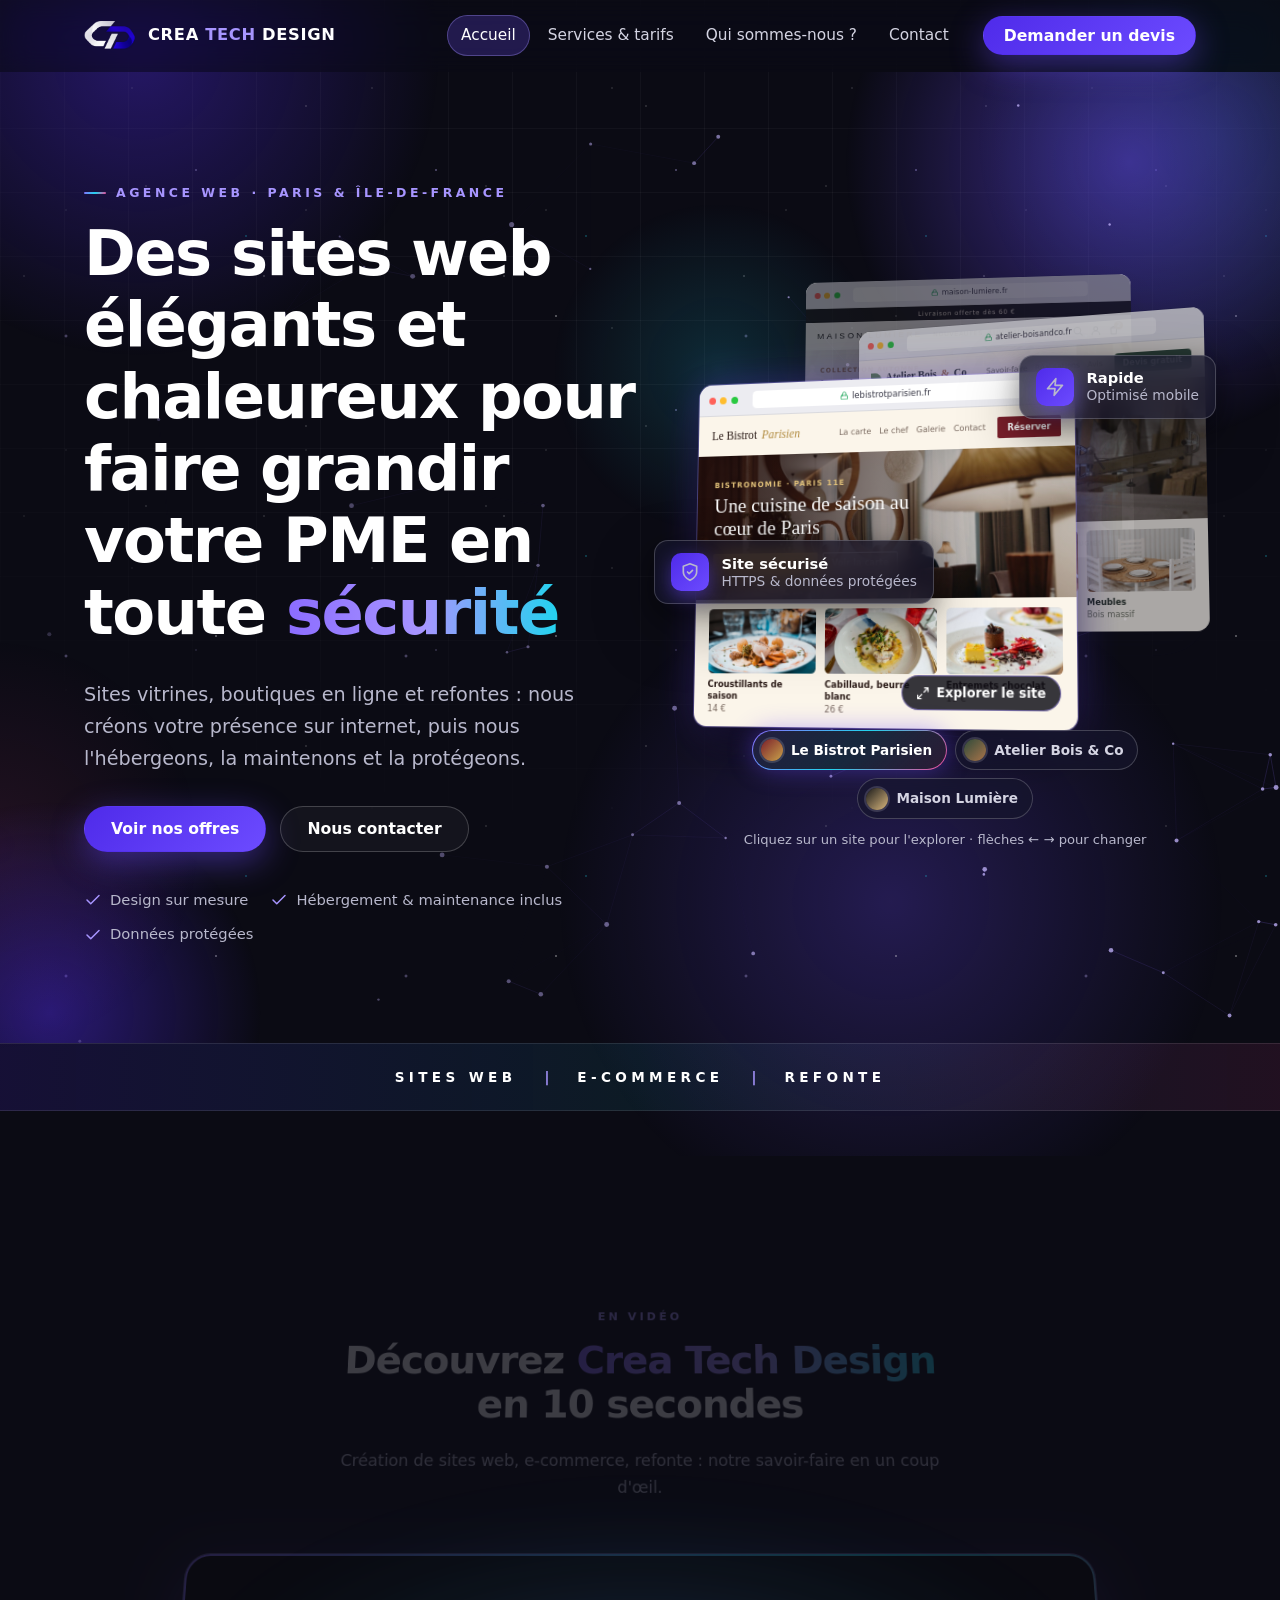
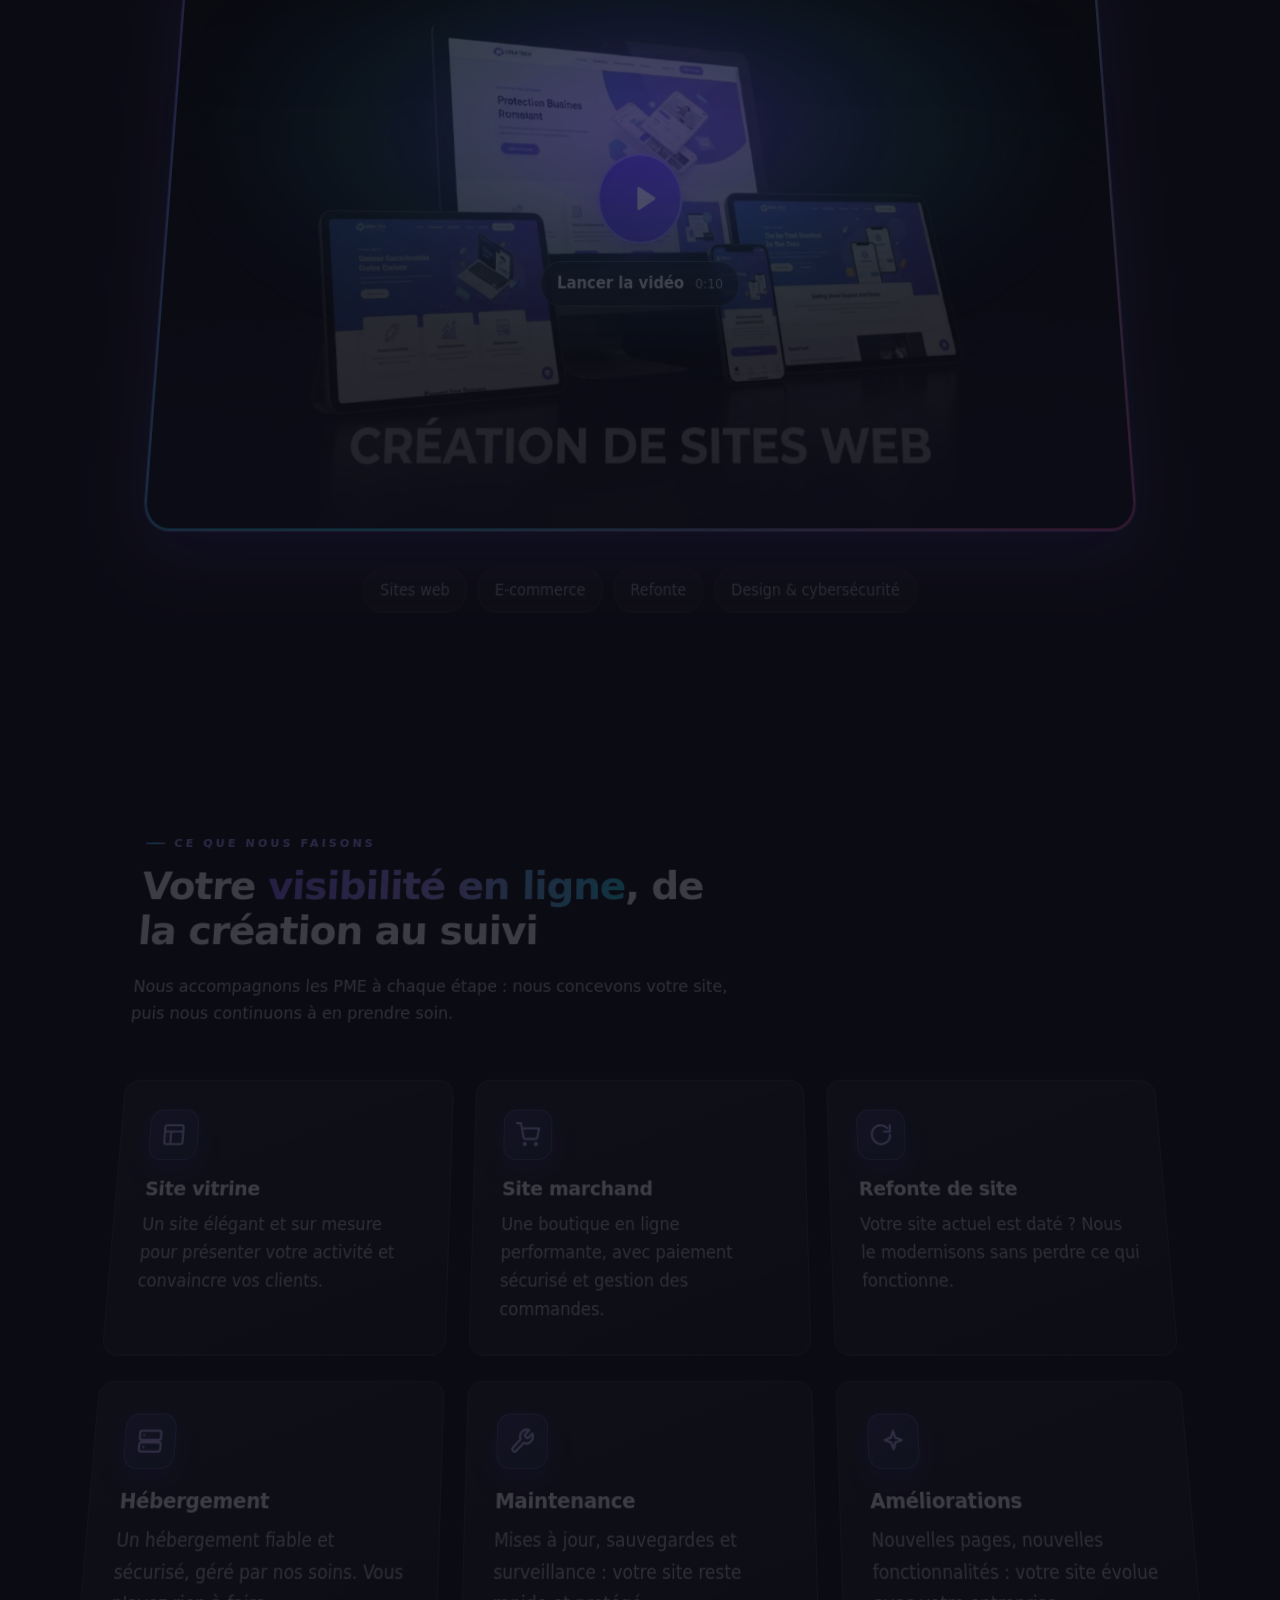
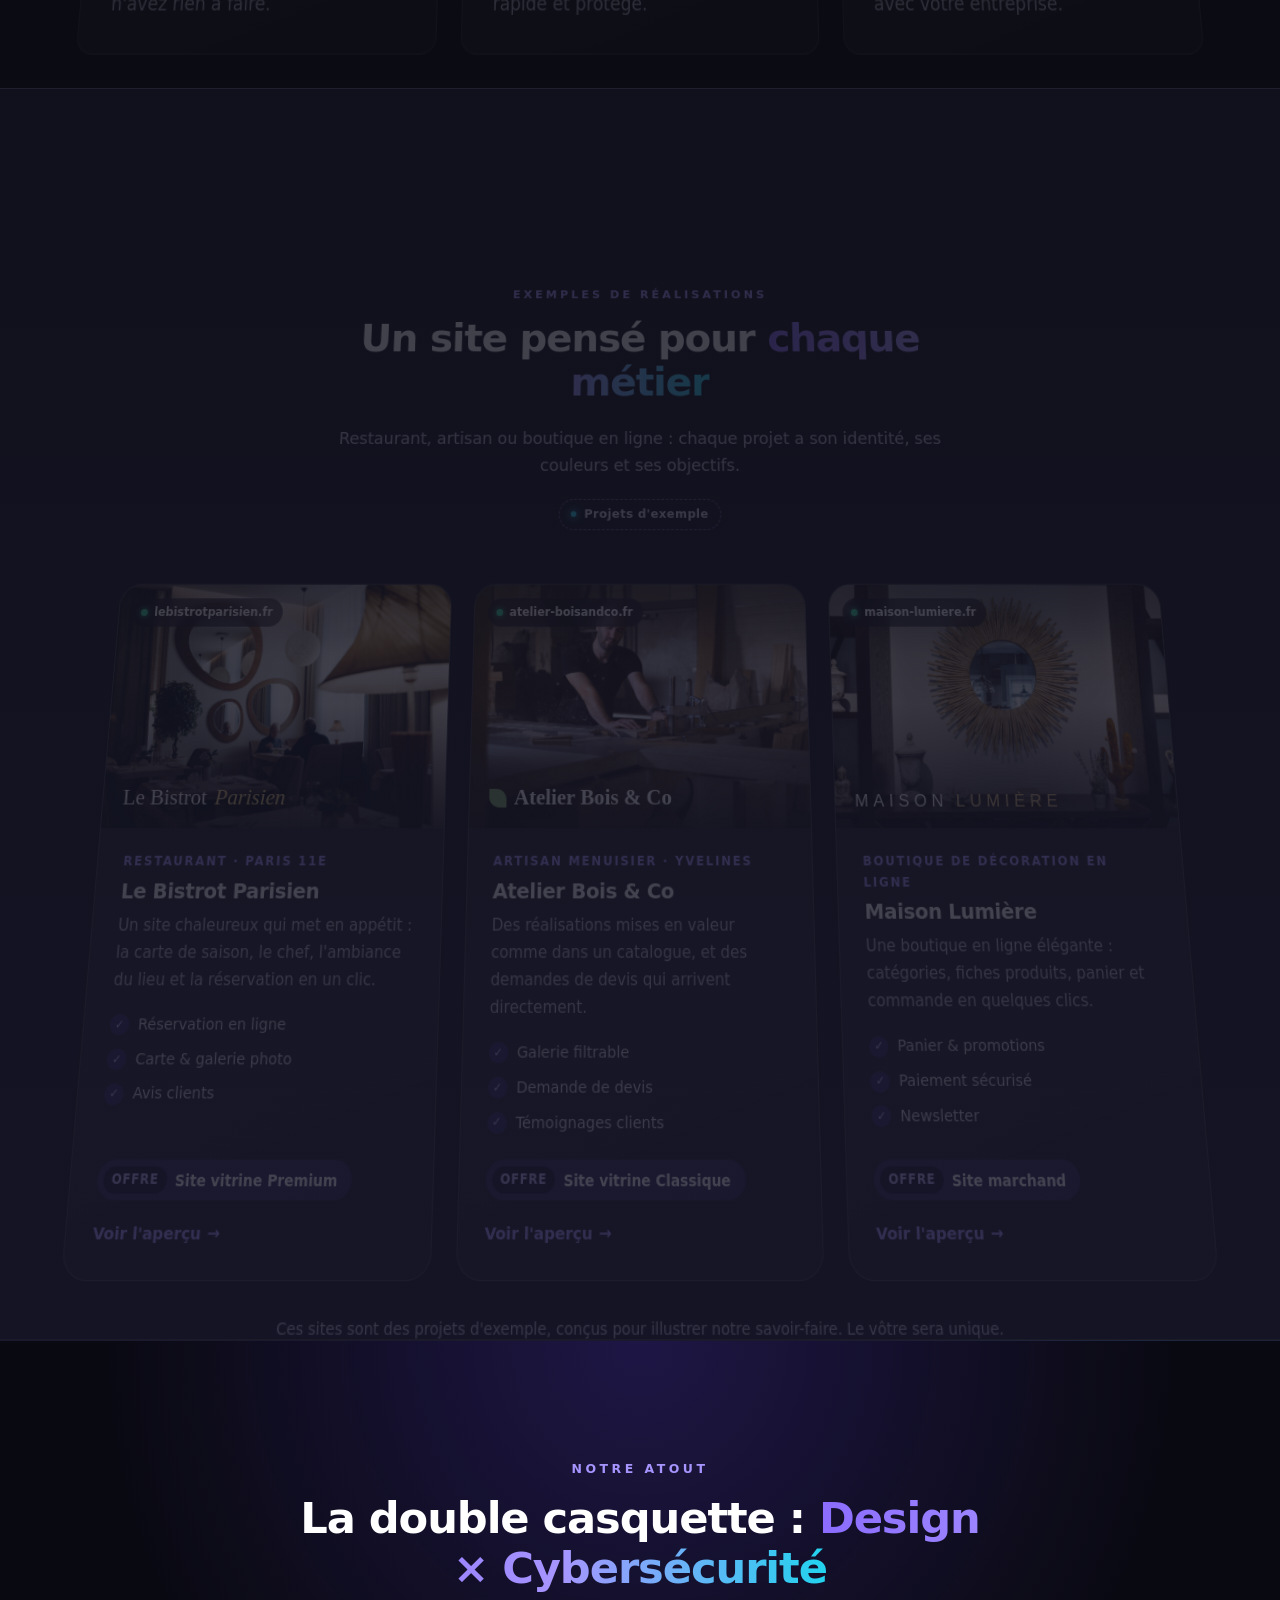
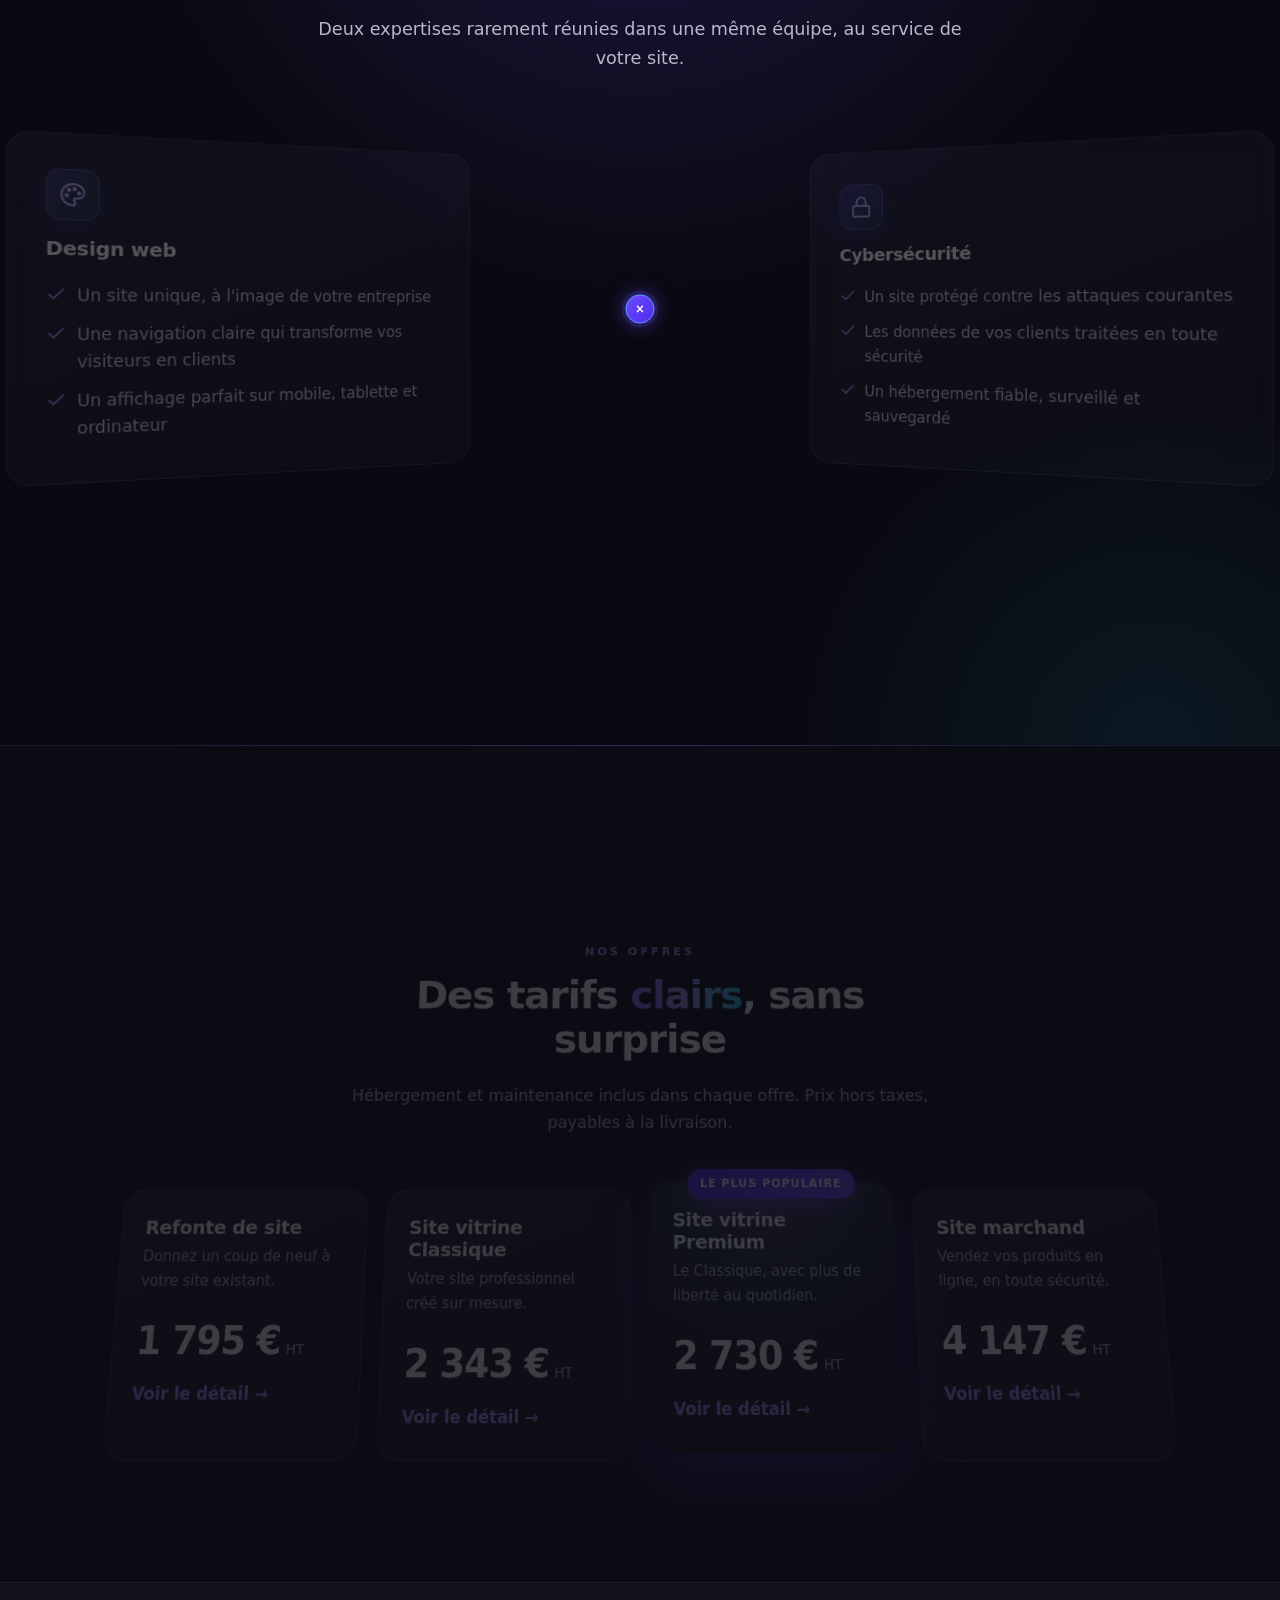
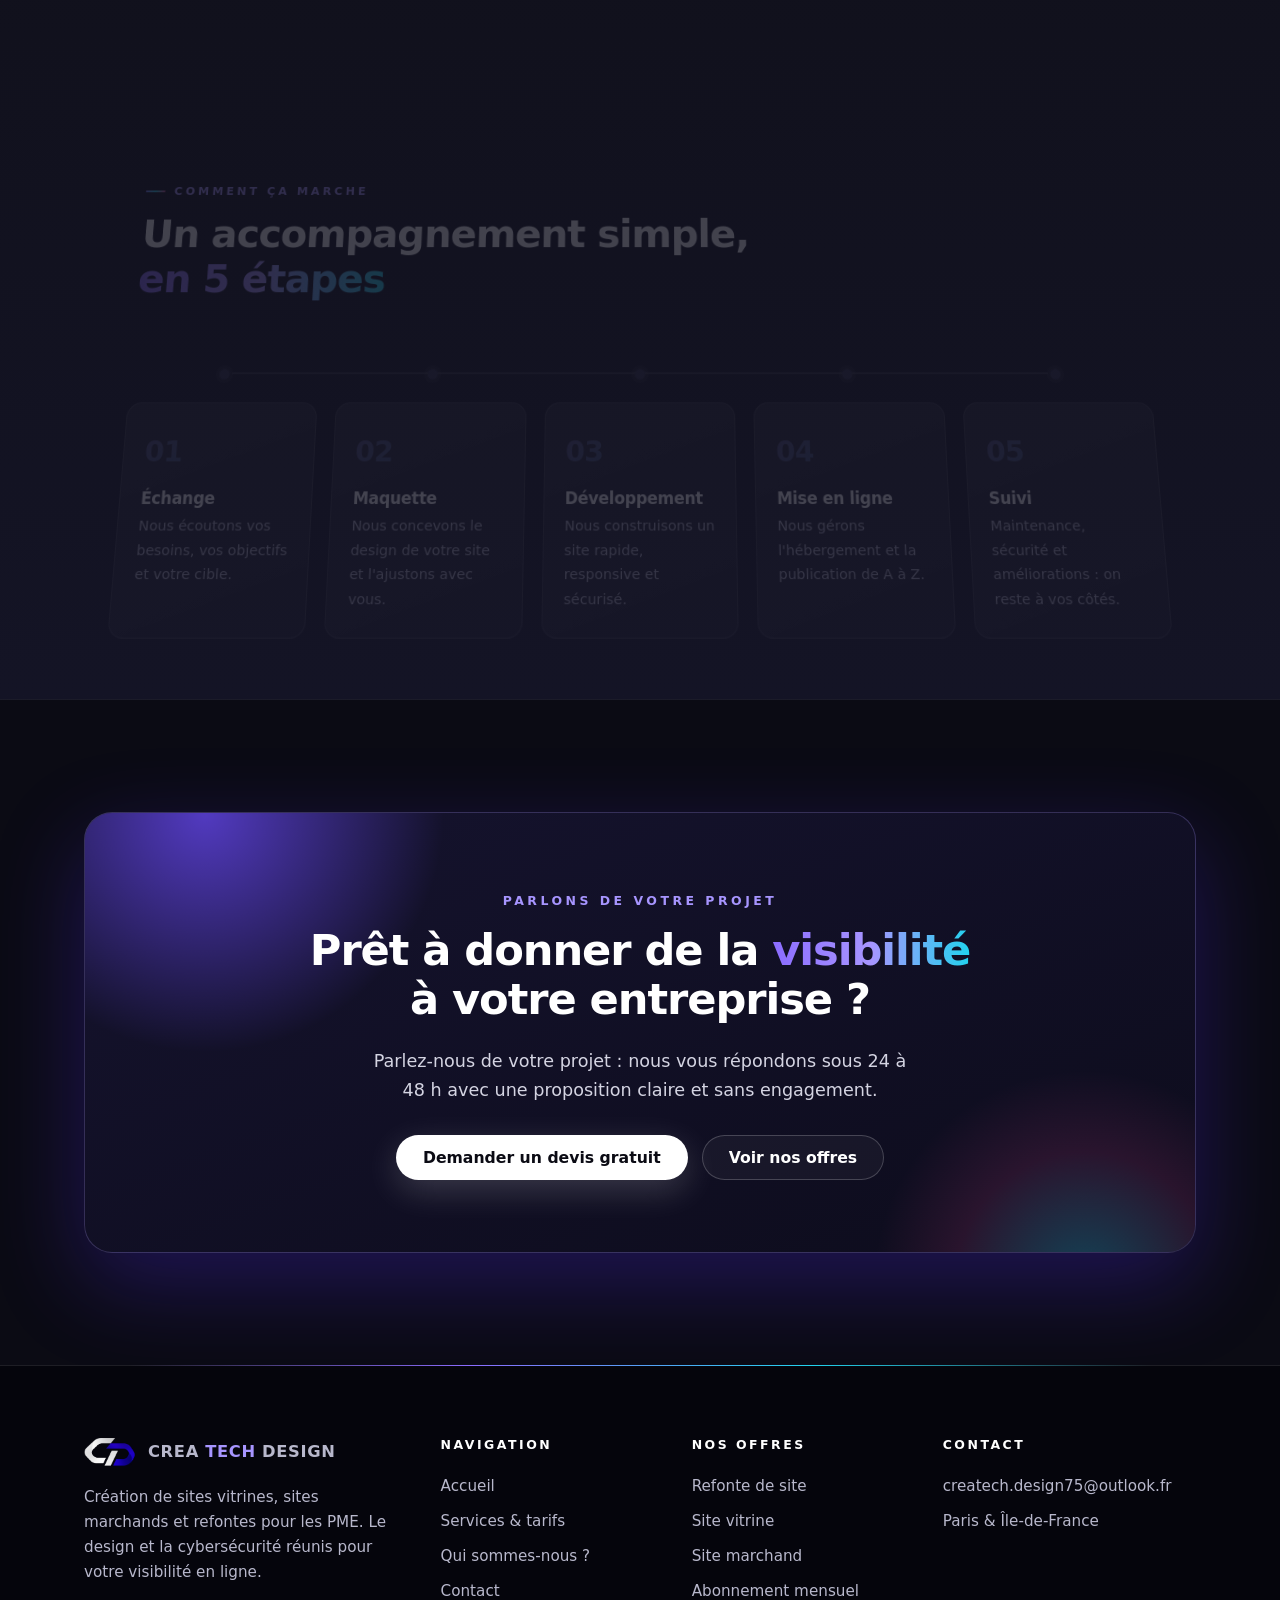
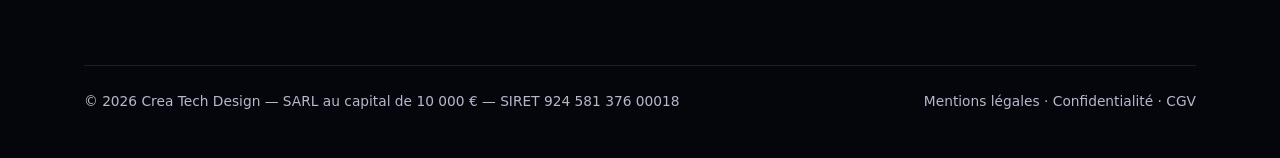
==== index.html @ 4b808fe0 "first commit" ====
<!DOCTYPE html>
<html lang="fr" class="no-js">
<head>
  <meta charset="utf-8">
  <meta name="viewport" content="width=device-width, initial-scale=1">
  <title>Crea Tech Design | Création de sites web pour PME à Paris &amp; Île-de-France</title>
  <meta name="description" content="Crea Tech Design crée des sites vitrines, sites marchands et refontes pour les PME. Design sur mesure, hébergement, maintenance et cybersécurité inclus.">
  <meta name="theme-color" content="#0B0B14">
  <link rel="canonical" href="https://www.createchdesign.fr/">
  <!-- Open Graph (aperçu lors d'un partage sur les réseaux) -->
  <meta property="og:type" content="website">
  <meta property="og:locale" content="fr_FR">
  <meta property="og:site_name" content="Crea Tech Design">
  <meta property="og:title" content="Crea Tech Design | Création de sites web pour PME à Paris &amp; Île-de-France">
  <meta property="og:description" content="Crea Tech Design crée des sites vitrines, sites marchands et refontes pour les PME. Design sur mesure, hébergement, maintenance et cybersécurité inclus.">
  <meta property="og:url" content="https://www.createchdesign.fr/">
  <meta property="og:image" content="https://www.createchdesign.fr/images/og-image.jpg">
  <link rel="icon" type="image/png" href="images/favicon.png">
  <link rel="apple-touch-icon" href="images/apple-touch-icon.png">
  <link rel="stylesheet" href="css/style.css">
  <script type="application/ld+json">
{
  "@context": "https://schema.org",
  "@type": "ProfessionalService",
  "name": "Crea Tech Design",
  "description": "Création de sites vitrines, sites marchands et refonte de sites pour les PME, avec hébergement, maintenance et sécurité.",
  "url": "https://www.createchdesign.fr",
  "logo": "https://www.createchdesign.fr/images/logo.png",
  "image": "https://www.createchdesign.fr/images/og-image.jpg",
  "email": "createch.design75@outlook.fr",
  "areaServed": [
    "Paris",
    "Île-de-France",
    "France"
  ],
  "priceRange": "1900 € - 4390 €"
}
  </script>
</head><body>
  <a class="skip-link" href="#main">Aller au contenu</a>

  <!-- Écran de chargement : logo qui s'assemble (< 1 s). Animé en CSS, il disparaît seul et ne bloque jamais le contenu. -->
  <div class="loader" aria-hidden="true">
    <div class="loader__logo">
      <img class="loader__piece--a" src="images/logo-mark-light.png" alt="" width="632" height="347">
      <img class="loader__piece--b" src="images/logo-mark-light.png" alt="" width="632" height="347">
    </div>
  </div>

  <!-- ===== HEADER ===== -->
  <header class="site-header">
    <div class="container">
      <a class="brand" href="index.html" aria-label="Crea Tech Design — accueil">
        <img src="images/logo-mark-light.png" alt="" width="52" height="29">
        <span class="brand__name">CREA <span>TECH</span> DESIGN</span>
      </a>
      <button class="nav-toggle" type="button" aria-expanded="false" aria-controls="nav" aria-label="Ouvrir le menu">
        <span></span><span></span><span></span>
      </button>
      <nav class="nav" id="nav" aria-label="Navigation principale">
        <ul class="nav__list">
          <li><a class="nav__link" href="index.html" aria-current="page">Accueil</a></li>
          <li><a class="nav__link" href="services.html">Services &amp; tarifs</a></li>
          <li><a class="nav__link" href="a-propos.html">Qui sommes-nous ?</a></li>
          <li><a class="nav__link" href="contact.html">Contact</a></li>
        </ul>
        <a class="btn btn--primary" href="contact.html">Demander un devis</a>
      </nav>
    </div>
  </header>

  <main id="main">

    <!-- ===== HERO : scène 3D en couches (étoiles, halos, particules, vitrine, badges) ===== -->
    <section class="hero" data-parallax data-progress="exit">
      <div class="hero__layer hero__stars" aria-hidden="true"></div>
      <div class="hero__layer hero__halos" aria-hidden="true">
        <span class="hero__halo hero__halo--1"></span>
        <span class="hero__halo hero__halo--2"></span>
        <span class="hero__halo hero__halo--3"></span>
      </div>
      <canvas class="hero__canvas" data-particles aria-hidden="true"></canvas>
      <div class="container hero__grid">
        <div class="hero__text">
          <div class="reveal">
            <span class="eyebrow">Agence web · Paris &amp; Île-de-France</span>
            <h1>Des sites web élégants et chaleureux pour faire grandir votre PME en toute <span class="text-gradient">sécurité</span></h1>
            <p class="hero__lead">Sites vitrines, boutiques en ligne et refontes : nous créons votre présence sur internet, puis nous l'hébergeons, la maintenons et la protégeons.</p>
            <div class="hero__actions">
              <a class="btn btn--primary" href="services.html">Voir nos offres</a>
              <a class="btn btn--ghost" href="contact.html">Nous contacter</a>
            </div>
            <ul class="hero__trust">
              <li><svg viewBox="0 0 24 24" fill="none" stroke="currentColor" stroke-width="2" stroke-linecap="round" stroke-linejoin="round" aria-hidden="true"><path d="M20 6 9 17l-5-5"/></svg> Design sur mesure</li>
              <li><svg viewBox="0 0 24 24" fill="none" stroke="currentColor" stroke-width="2" stroke-linecap="round" stroke-linejoin="round" aria-hidden="true"><path d="M20 6 9 17l-5-5"/></svg> Hébergement &amp; maintenance inclus</li>
              <li><svg viewBox="0 0 24 24" fill="none" stroke="currentColor" stroke-width="2" stroke-linecap="round" stroke-linejoin="round" aria-hidden="true"><path d="M20 6 9 17l-5-5"/></svg> Données protégées</li>
            </ul>
          </div>
        </div>

        <div class="hero__visual" aria-label="Exemples de sites réalisés" role="region">
          <div class="hero__visual-in reveal">
            <!-- VIDÉO OPTIONNELLE (voir README, rubrique « Vidéo dans le hero »)
                 1. Placez votre fichier dans videos/hero.mp4
                 2. Décommentez la balise <video> ci-dessous
                 3. Supprimez le bloc <div class="showcase"> qui suit, ainsi que les sélecteurs (showcase-tabs)
            <video class="hero__video" autoplay muted loop playsinline preload="metadata">
              <source src="videos/hero.mp4" type="video/mp4">
            </video>
            -->
            <div class="hero__stage">
              <!-- SITES D'EXEMPLE (vitrine) : l'ordre doit correspondre aux <template data-site> en bas de page -->
              <div class="showcase" data-showcase>
                <div class="showcase__scene">
                  <div class="showcase__item" data-site="bistrot" data-slot="0">
                    <button class="showcase__hit" type="button" aria-label="Ouvrir l'aperçu détaillé du site Le Bistrot Parisien"></button>
                    <span class="showcase__open" aria-hidden="true"><svg viewBox="0 0 24 24" fill="none" stroke="currentColor" stroke-width="2" stroke-linecap="round" stroke-linejoin="round"><path d="M15 3h6v6M9 21H3v-6M21 3l-7 7M3 21l7-7"/></svg>Explorer le site</span>
                    <div class="smk smk--bistrot" aria-hidden="true">
                      <div class="smk__bar"><i></i><i></i><i></i><span class="smk__url"><svg viewBox="0 0 24 24" fill="none" stroke="currentColor" stroke-width="2" stroke-linecap="round" stroke-linejoin="round" aria-hidden="true"><rect x="3" y="11" width="18" height="11" rx="2"/><path d="M7 11V7a5 5 0 0 1 10 0v4"/></svg>lebistrotparisien.fr</span></div>
                      <div class="smk__nav">
                        <span class="smk__logo">Le Bistrot <em>Parisien</em></span>
                        <span class="smk__links"><span>La carte</span><span>Le chef</span><span>Galerie</span><span>Contact</span></span>
                        <span class="smk__btn">Réserver</span>
                      </div>
                      <div class="smk__hero">
                        <img class="smk__photo" src="images/exemples/bistrot/salle.jpg" width="1600" height="1066" alt="Salle chaleureuse d'un bistrot parisien avec miroirs ronds et tables dressées">
                        <div class="smk__hero-text">
                          <small>Bistronomie · Paris 11e</small>
                          <strong>Une cuisine de saison au cœur de Paris</strong>
                          <span class="smk__actions"><span class="smk__btn">Réserver une table</span><span class="smk__btn smk__btn--ghost">Voir la carte</span></span>
                        </div>
                      </div>
                      <div class="smk__cards">
                        <div class="smk__card"><img class="smk__img" src="images/exemples/bistrot/entree.jpg" width="1200" height="800" loading="lazy" alt="Entrée dressée sur une assiette blanche"><b>Croustillants de saison</b><span>14 €</span></div>
                        <div class="smk__card"><img class="smk__img" src="images/exemples/bistrot/plat.jpg" width="1200" height="800" loading="lazy" alt="Filet de poisson, beurre blanc aux herbes"><b>Cabillaud, beurre blanc</b><span>26 €</span></div>
                        <div class="smk__card"><img class="smk__img" src="images/exemples/bistrot/dessert.jpg" width="1200" height="800" loading="lazy" alt="Dessert au chocolat et fruits rouges"><b>Entremets chocolat</b><span>11 €</span></div>
                      </div>
                    </div>
                  </div>
                  <div class="showcase__item" data-site="bois" data-slot="1">
                    <button class="showcase__hit" type="button" tabindex="-1" aria-label="Afficher le site Atelier Bois &amp; Co"></button>
                    <span class="showcase__open" aria-hidden="true"><svg viewBox="0 0 24 24" fill="none" stroke="currentColor" stroke-width="2" stroke-linecap="round" stroke-linejoin="round"><path d="M15 3h6v6M9 21H3v-6M21 3l-7 7M3 21l7-7"/></svg>Explorer le site</span>
                    <div class="smk smk--bois" aria-hidden="true">
                      <div class="smk__bar"><i></i><i></i><i></i><span class="smk__url"><svg viewBox="0 0 24 24" fill="none" stroke="currentColor" stroke-width="2" stroke-linecap="round" stroke-linejoin="round" aria-hidden="true"><rect x="3" y="11" width="18" height="11" rx="2"/><path d="M7 11V7a5 5 0 0 1 10 0v4"/></svg>atelier-boisandco.fr</span></div>
                      <div class="smk__nav">
                        <span class="smk__logo"><span class="smk__leaf"></span>Atelier Bois <em>&amp;</em> Co</span>
                        <span class="smk__links"><span>Savoir-faire</span><span>Réalisations</span><span>Avis</span></span>
                        <span class="smk__btn">Devis gratuit</span>
                      </div>
                      <div class="smk__hero">
                        <img class="smk__photo" src="images/exemples/atelier/atelier.jpg" width="1600" height="1067" loading="lazy" alt="Menuisier travaillant une planche de bois dans son atelier">
                        <div class="smk__hero-text">
                          <small>Menuisier ébéniste · Yvelines</small>
                          <strong>Menuiserie sur mesure depuis 1998</strong>
                          <span class="smk__actions"><span class="smk__btn">Demander un devis</span><span class="smk__btn smk__btn--ghost">Nos réalisations</span></span>
                        </div>
                      </div>
                      <div class="smk__cards">
                        <div class="smk__card"><img class="smk__img" src="images/exemples/atelier/cuisine-1.jpg" width="1200" height="800" loading="lazy" alt="Cuisine aux façades en bois clair"><b>Cuisines</b><span>Chêne &amp; noyer</span></div>
                        <div class="smk__card"><img class="smk__img" src="images/exemples/atelier/escalier-1.jpg" width="1200" height="801" loading="lazy" alt="Escalier en bois avec rampe blanche"><b>Escaliers</b><span>Sur mesure</span></div>
                        <div class="smk__card"><img class="smk__img" src="images/exemples/atelier/meuble-1.jpg" width="1200" height="801" loading="lazy" alt="Table ronde en bois massif"><b>Meubles</b><span>Bois massif</span></div>
                      </div>
                    </div>
                  </div>
                  <div class="showcase__item" data-site="lumiere" data-slot="2">
                    <button class="showcase__hit" type="button" tabindex="-1" aria-label="Afficher le site Maison Lumière"></button>
                    <span class="showcase__open" aria-hidden="true"><svg viewBox="0 0 24 24" fill="none" stroke="currentColor" stroke-width="2" stroke-linecap="round" stroke-linejoin="round"><path d="M15 3h6v6M9 21H3v-6M21 3l-7 7M3 21l7-7"/></svg>Explorer le site</span>
                    <div class="smk smk--lumiere" aria-hidden="true">
                      <div class="smk__bar"><i></i><i></i><i></i><span class="smk__url"><svg viewBox="0 0 24 24" fill="none" stroke="currentColor" stroke-width="2" stroke-linecap="round" stroke-linejoin="round" aria-hidden="true"><rect x="3" y="11" width="18" height="11" rx="2"/><path d="M7 11V7a5 5 0 0 1 10 0v4"/></svg>maison-lumiere.fr</span></div>
                      <div class="smk__promo">Livraison offerte dès 60 €</div>
                      <div class="smk__nav">
                        <span class="smk__logo">MAISON <em>LUMIÈRE</em></span>
                        <span class="smk__links"><span>Nouveautés</span><span>Luminaires</span><span>Déco</span></span>
                        <span class="smk__icons">
                          <svg viewBox="0 0 24 24" fill="none" stroke="currentColor" stroke-width="2" stroke-linecap="round" stroke-linejoin="round"><circle cx="11" cy="11" r="7"/><path d="m21 21-4.3-4.3"/></svg>
                          <svg viewBox="0 0 24 24" fill="none" stroke="currentColor" stroke-width="2" stroke-linecap="round" stroke-linejoin="round"><circle cx="12" cy="8" r="4"/><path d="M4 21a8 8 0 0 1 16 0"/></svg>
                          <span class="smk__cart"><svg viewBox="0 0 24 24" fill="none" stroke="currentColor" stroke-width="2" stroke-linecap="round" stroke-linejoin="round"><path d="M6 7h12l-1 13H7z"/><path d="M9 7a3 3 0 0 1 6 0"/></svg><b>2</b></span>
                        </span>
                      </div>
                      <div class="smk__hero">
                        <img class="smk__photo" src="images/exemples/boutique/hero.jpg" width="1600" height="1067" loading="lazy" alt="Miroir soleil doré et objets de décoration sur une console">
                        <div class="smk__hero-text">
                          <small>Collection Automne</small>
                          <strong>La douceur des soirs d'automne</strong>
                          <span class="smk__actions"><span class="smk__btn">Découvrir</span></span>
                        </div>
                      </div>
                      <div class="smk__cards smk__cards--4">
                        <div class="smk__card"><img class="smk__img" src="images/exemples/boutique/cat-luminaires.jpg" width="800" height="600" loading="lazy" alt="Suspension noire"><b>Luminaires</b></div>
                        <div class="smk__card"><img class="smk__img" src="images/exemples/boutique/cat-vases.jpg" width="800" height="533" loading="lazy" alt="Vases en céramique"><b>Vases</b></div>
                        <div class="smk__card"><img class="smk__img" src="images/exemples/boutique/cat-textile.jpg" width="800" height="533" loading="lazy" alt="Coussins sur un canapé blanc"><b>Textile</b></div>
                        <div class="smk__card"><img class="smk__img" src="images/exemples/boutique/cat-bougies.jpg" width="800" height="800" loading="lazy" alt="Bougie allumée près d'une tasse"><b>Bougies</b></div>
                      </div>
                    </div>
                  </div>
                </div>
              </div>
              <div class="hero__badges" aria-hidden="true">
                <div class="float-badge float-badge--1">
                  <span class="float-badge__icon"><svg viewBox="0 0 24 24" fill="none" stroke="currentColor" stroke-width="2" stroke-linecap="round" stroke-linejoin="round" aria-hidden="true"><path d="M12 22s8-4 8-10V5l-8-3-8 3v7c0 6 8 10 8 10z"/><path d="m9 12 2 2 4-4"/></svg></span>
                  <div><strong>Site sécurisé</strong><span>HTTPS &amp; données protégées</span></div>
                </div>
                <div class="float-badge float-badge--2">
                  <span class="float-badge__icon"><svg viewBox="0 0 24 24" fill="none" stroke="currentColor" stroke-width="2" stroke-linecap="round" stroke-linejoin="round" aria-hidden="true"><path d="M13 2 3 14h9l-1 8 10-12h-9z"/></svg></span>
                  <div><strong>Rapide</strong><span>Optimisé mobile</span></div>
                </div>
              </div>
            </div>
            <div class="showcase-tabs" role="group" aria-label="Choisir le site d'exemple affiché">
              <button class="showcase-tab" type="button" data-site="bistrot" aria-pressed="true"><span class="showcase-tab__swatch showcase-tab__swatch--bistrot" aria-hidden="true"></span>Le Bistrot Parisien</button>
              <button class="showcase-tab" type="button" data-site="bois" aria-pressed="false"><span class="showcase-tab__swatch showcase-tab__swatch--bois" aria-hidden="true"></span>Atelier Bois &amp; Co</button>
              <button class="showcase-tab" type="button" data-site="lumiere" aria-pressed="false"><span class="showcase-tab__swatch showcase-tab__swatch--lumiere" aria-hidden="true"></span>Maison Lumière</button>
            </div>
            <p class="showcase-hint">Cliquez sur un site pour l'explorer<span class="showcase-hint__desk"> · flèches ← → pour changer</span><span class="showcase-hint__touch"> · glissez pour changer</span></p>
          </div>
        </div>
      </div>
    </section>

    <!-- ===== BANDEAU ===== -->
    <div class="ribbon">
      <p>Sites web <span aria-hidden="true">|</span> E-commerce <span aria-hidden="true">|</span> Refonte</p>
    </div>

    <!-- ===== VIDÉO DE PRÉSENTATION =====
         Pour changer de vidéo : remplacez videos/presentation.mp4 (et images/video-poster.jpg pour l'aperçu). -->
    <section class="section video-section" id="video" data-scroll3d>
      <div class="container">
        <div class="section-head section-head--center reveal">
          <span class="eyebrow">En vidéo</span>
          <h2>Découvrez <span class="text-gradient">Crea Tech Design</span> en 10 secondes</h2>
          <p>Création de sites web, e-commerce, refonte : notre savoir-faire en un coup d'œil.</p>
        </div>

        <div class="video-frame reveal" data-video>
          <div class="video-frame__inner">
            <video class="video-frame__media" preload="metadata" playsinline poster="images/video-poster.jpg" width="1280" height="720" aria-label="Vidéo de présentation de Crea Tech Design">
              <source src="videos/presentation.mp4" type="video/mp4">
              Votre navigateur ne peut pas lire cette vidéo. <a href="videos/presentation.mp4">Téléchargez-la ici</a>.
            </video>
            <button class="video-frame__play" type="button" aria-label="Lire la vidéo de présentation">
              <span class="video-frame__play-icon" aria-hidden="true">
                <svg viewBox="0 0 24 24" fill="currentColor"><path d="M8 5.14v13.72a1 1 0 0 0 1.52.85l11.1-6.86a1 1 0 0 0 0-1.7L9.52 4.29A1 1 0 0 0 8 5.14z"/></svg>
              </span>
              <span class="video-frame__play-label">Lancer la vidéo <small>0:10</small></span>
            </button>
          </div>
        </div>

        <ul class="video-tags reveal" aria-label="Thèmes de la vidéo">
          <li>Sites web</li>
          <li>E-commerce</li>
          <li>Refonte</li>
          <li>Design &amp; cybersécurité</li>
        </ul>
      </div>
    </section>

    <!-- ===== CE QUE NOUS FAISONS ===== -->
    <section class="section" data-scroll3d>
      <div class="container">
        <div class="section-head reveal">
          <span class="eyebrow">Ce que nous faisons</span>
          <h2>Votre <span class="text-gradient">visibilité en ligne</span>, de la création au suivi</h2>
          <p>Nous accompagnons les PME à chaque étape : nous concevons votre site, puis nous continuons à en prendre soin.</p>
        </div>
        <div class="grid grid-3 grid--depth">
          <article class="card reveal" data-tilt>
            <div class="icon-box"><svg viewBox="0 0 24 24" fill="none" stroke="currentColor" stroke-width="2" stroke-linecap="round" stroke-linejoin="round" aria-hidden="true"><rect x="3" y="3" width="18" height="18" rx="2"/><path d="M3 9h18M9 21V9"/></svg></div>
            <h3>Site vitrine</h3>
            <p>Un site élégant et sur mesure pour présenter votre activité et convaincre vos clients.</p>
          </article>
          <article class="card reveal" data-tilt>
            <div class="icon-box"><svg viewBox="0 0 24 24" fill="none" stroke="currentColor" stroke-width="2" stroke-linecap="round" stroke-linejoin="round" aria-hidden="true"><circle cx="9" cy="21" r="1"/><circle cx="20" cy="21" r="1"/><path d="M1 1h4l2.68 13.39a2 2 0 0 0 2 1.61h9.72a2 2 0 0 0 2-1.61L23 6H6"/></svg></div>
            <h3>Site marchand</h3>
            <p>Une boutique en ligne performante, avec paiement sécurisé et gestion des commandes.</p>
          </article>
          <article class="card reveal" data-tilt>
            <div class="icon-box"><svg viewBox="0 0 24 24" fill="none" stroke="currentColor" stroke-width="2" stroke-linecap="round" stroke-linejoin="round" aria-hidden="true"><path d="M21 12a9 9 0 1 1-2.64-6.36"/><path d="M21 3v6h-6"/></svg></div>
            <h3>Refonte de site</h3>
            <p>Votre site actuel est daté ? Nous le modernisons sans perdre ce qui fonctionne.</p>
          </article>
          <article class="card reveal" data-tilt>
            <div class="icon-box"><svg viewBox="0 0 24 24" fill="none" stroke="currentColor" stroke-width="2" stroke-linecap="round" stroke-linejoin="round" aria-hidden="true"><rect x="2" y="3" width="20" height="8" rx="2"/><rect x="2" y="13" width="20" height="8" rx="2"/><path d="M6 7h.01M6 17h.01"/></svg></div>
            <h3>Hébergement</h3>
            <p>Un hébergement fiable et sécurisé, géré par nos soins. Vous n'avez rien à faire.</p>
          </article>
          <article class="card reveal" data-tilt>
            <div class="icon-box"><svg viewBox="0 0 24 24" fill="none" stroke="currentColor" stroke-width="2" stroke-linecap="round" stroke-linejoin="round" aria-hidden="true"><path d="M14.7 6.3a1 1 0 0 0 0 1.4l1.6 1.6a1 1 0 0 0 1.4 0l3.77-3.77a6 6 0 0 1-7.94 7.94l-6.91 6.91a2.12 2.12 0 0 1-3-3l6.91-6.91a6 6 0 0 1 7.94-7.94l-3.76 3.76z"/></svg></div>
            <h3>Maintenance</h3>
            <p>Mises à jour, sauvegardes et surveillance : votre site reste rapide et protégé.</p>
          </article>
          <article class="card reveal" data-tilt>
            <div class="icon-box"><svg viewBox="0 0 24 24" fill="none" stroke="currentColor" stroke-width="2" stroke-linecap="round" stroke-linejoin="round" aria-hidden="true"><path d="M12 3l1.9 5.8L20 11l-6.1 2.2L12 19l-1.9-5.8L4 11l6.1-2.2z"/></svg></div>
            <h3>Améliorations</h3>
            <p>Nouvelles pages, nouvelles fonctionnalités : votre site évolue avec votre entreprise.</p>
          </article>
        </div>
      </div>
    </section>

    <!-- ===== EXEMPLES DE RÉALISATIONS ===== -->
    <section class="section section--alt" id="realisations" data-scroll3d>
      <div class="container">
        <div class="section-head section-head--center reveal">
          <span class="eyebrow">Exemples de réalisations</span>
          <h2>Un site pensé pour <span class="text-gradient">chaque métier</span></h2>
          <p>Restaurant, artisan ou boutique en ligne : chaque projet a son identité, ses couleurs et ses objectifs.</p>
          <span class="sample-note">Projets d'exemple</span>
        </div>
        <div class="grid grid-3 work-grid">
          <article class="work-card reveal" data-tilt>
            <div class="work-card__preview">
              <img class="work-card__img" src="images/exemples/bistrot/salle.jpg" width="1600" height="1066" loading="lazy" alt="Salle du restaurant Le Bistrot Parisien : miroirs ronds, banquettes et tables dressées">
              <span class="work-card__brand work-card__brand--bistrot" aria-hidden="true">Le Bistrot <em>Parisien</em></span>
              <span class="work-card__url" aria-hidden="true">lebistrotparisien.fr</span>
            </div>
            <div class="work-card__body">
              <span class="work-card__sector">Restaurant · Paris 11e</span>
              <h3>Le Bistrot Parisien</h3>
              <p>Un site chaleureux qui met en appétit : la carte de saison, le chef, l'ambiance du lieu et la réservation en un clic.</p>
              <ul class="work-card__features" aria-label="Points forts">
                <li>Réservation en ligne</li>
                <li>Carte &amp; galerie photo</li>
                <li>Avis clients</li>
              </ul>
              <p class="work-card__offer"><span>Offre</span> Site vitrine Premium</p>
              <button class="work-card__open" type="button" data-site="bistrot">Voir l'aperçu<span class="visually-hidden"> du site Le Bistrot Parisien</span></button>
            </div>
          </article>
          <article class="work-card reveal" data-tilt>
            <div class="work-card__preview">
              <img class="work-card__img" src="images/exemples/atelier/atelier.jpg" width="1600" height="1067" loading="lazy" alt="Menuisier de l'Atelier Bois &amp; Co travaillant une planche de bois à l'établi">
              <span class="work-card__brand work-card__brand--bois" aria-hidden="true"><span class="work-card__leaf"></span>Atelier Bois &amp; Co</span>
              <span class="work-card__url" aria-hidden="true">atelier-boisandco.fr</span>
            </div>
            <div class="work-card__body">
              <span class="work-card__sector">Artisan menuisier · Yvelines</span>
              <h3>Atelier Bois &amp; Co</h3>
              <p>Des réalisations mises en valeur comme dans un catalogue, et des demandes de devis qui arrivent directement.</p>
              <ul class="work-card__features" aria-label="Points forts">
                <li>Galerie filtrable</li>
                <li>Demande de devis</li>
                <li>Témoignages clients</li>
              </ul>
              <p class="work-card__offer"><span>Offre</span> Site vitrine Classique</p>
              <button class="work-card__open" type="button" data-site="bois">Voir l'aperçu<span class="visually-hidden"> du site Atelier Bois &amp; Co</span></button>
            </div>
          </article>
          <article class="work-card reveal" data-tilt>
            <div class="work-card__preview">
              <img class="work-card__img" src="images/exemples/boutique/hero.jpg" width="1600" height="1067" loading="lazy" alt="Miroir soleil doré et objets de décoration de la boutique Maison Lumière">
              <span class="work-card__brand work-card__brand--lumiere" aria-hidden="true">MAISON <em>LUMIÈRE</em></span>
              <span class="work-card__url" aria-hidden="true">maison-lumiere.fr</span>
            </div>
            <div class="work-card__body">
              <span class="work-card__sector">Boutique de décoration en ligne</span>
              <h3>Maison Lumière</h3>
              <p>Une boutique en ligne élégante : catégories, fiches produits, panier et commande en quelques clics.</p>
              <ul class="work-card__features" aria-label="Points forts">
                <li>Panier &amp; promotions</li>
                <li>Paiement sécurisé</li>
                <li>Newsletter</li>
              </ul>
              <p class="work-card__offer"><span>Offre</span> Site marchand</p>
              <button class="work-card__open" type="button" data-site="lumiere">Voir l'aperçu<span class="visually-hidden"> du site Maison Lumière</span></button>
            </div>
          </article>
        </div>
        <p class="work-note reveal">Ces sites sont des projets d'exemple, conçus pour illustrer notre savoir-faire. Le vôtre sera unique.</p>
      </div>
    </section>

    <!-- ===== DOUBLE CASQUETTE : les deux cartes fusionnent au scroll ===== -->
    <section class="section section--dark">
      <div class="container">
        <div class="section-head section-head--center reveal">
          <span class="eyebrow">Notre atout</span>
          <h2>La double casquette : <span class="text-gradient">Design × Cybersécurité</span></h2>
          <p>Deux expertises rarement réunies dans une même équipe, au service de votre site.</p>
        </div>
        <div class="duo-wrap" data-progress="enter">
          <div class="duo">
            <div class="duo__card">
              <div class="icon-box"><svg viewBox="0 0 24 24" fill="none" stroke="currentColor" stroke-width="2" stroke-linecap="round" stroke-linejoin="round" aria-hidden="true"><circle cx="13.5" cy="6.5" r="1"/><circle cx="17.5" cy="10.5" r="1"/><circle cx="8.5" cy="7.5" r="1"/><circle cx="6.5" cy="12.5" r="1"/><path d="M12 2a10 10 0 0 0 0 20c1.1 0 2-.9 2-2 0-.5-.2-1-.5-1.3-.3-.4-.5-.8-.5-1.3 0-1.1.9-2 2-2h2.3A5.6 5.6 0 0 0 22 9.8C22 5.5 17.5 2 12 2z"/></svg></div>
              <h3>Design web</h3>
              <ul>
                <li><svg viewBox="0 0 24 24" fill="none" stroke="currentColor" stroke-width="2" stroke-linecap="round" stroke-linejoin="round" aria-hidden="true"><path d="M20 6 9 17l-5-5"/></svg><span>Un site unique, à l'image de votre entreprise</span></li>
                <li><svg viewBox="0 0 24 24" fill="none" stroke="currentColor" stroke-width="2" stroke-linecap="round" stroke-linejoin="round" aria-hidden="true"><path d="M20 6 9 17l-5-5"/></svg><span>Une navigation claire qui transforme vos visiteurs en clients</span></li>
                <li><svg viewBox="0 0 24 24" fill="none" stroke="currentColor" stroke-width="2" stroke-linecap="round" stroke-linejoin="round" aria-hidden="true"><path d="M20 6 9 17l-5-5"/></svg><span>Un affichage parfait sur mobile, tablette et ordinateur</span></li>
              </ul>
            </div>
            <div class="duo__x" aria-hidden="true">×</div>
            <div class="duo__card">
              <div class="icon-box"><svg viewBox="0 0 24 24" fill="none" stroke="currentColor" stroke-width="2" stroke-linecap="round" stroke-linejoin="round" aria-hidden="true"><rect x="3" y="11" width="18" height="11" rx="2"/><path d="M7 11V7a5 5 0 0 1 10 0v4"/></svg></div>
              <h3>Cybersécurité</h3>
              <ul>
                <li><svg viewBox="0 0 24 24" fill="none" stroke="currentColor" stroke-width="2" stroke-linecap="round" stroke-linejoin="round" aria-hidden="true"><path d="M20 6 9 17l-5-5"/></svg><span>Un site protégé contre les attaques courantes</span></li>
                <li><svg viewBox="0 0 24 24" fill="none" stroke="currentColor" stroke-width="2" stroke-linecap="round" stroke-linejoin="round" aria-hidden="true"><path d="M20 6 9 17l-5-5"/></svg><span>Les données de vos clients traitées en toute sécurité</span></li>
                <li><svg viewBox="0 0 24 24" fill="none" stroke="currentColor" stroke-width="2" stroke-linecap="round" stroke-linejoin="round" aria-hidden="true"><path d="M20 6 9 17l-5-5"/></svg><span>Un hébergement fiable, surveillé et sauvegardé</span></li>
              </ul>
            </div>
          </div>
          <div class="duo-result" data-at="0.97">
            <svg viewBox="0 0 24 24" fill="none" stroke="currentColor" stroke-width="2" stroke-linecap="round" stroke-linejoin="round" aria-hidden="true"><path d="M12 22s8-4 8-10V5l-8-3-8 3v7c0 6 8 10 8 10z"/><path d="m9 12 2 2 4-4"/></svg>
            <p><strong>Résultat :</strong> tous nos sites sont garantis et protègent les données de vos clients. Vous vous concentrez sur votre métier, nous nous occupons du reste.</p>
          </div>
        </div>
      </div>
    </section>

    <!-- ===== APERÇU DES OFFRES ===== -->
    <section class="section" data-scroll3d>
      <div class="container">
        <div class="section-head section-head--center reveal">
          <span class="eyebrow">Nos offres</span>
          <h2>Des tarifs <span class="text-gradient">clairs</span>, sans surprise</h2>
          <p>Hébergement et maintenance inclus dans chaque offre. Prix hors taxes, payables à la livraison.</p>
        </div>
        <div class="pricing pricing-mini pricing--fan">
          <article class="price-card reveal" data-tilt>
            <h3>Refonte de site</h3>
            <p class="price-card__desc">Donnez un coup de neuf à votre site existant.</p>
            <div class="price">
              <!-- PRIX --><span class="price__amount" data-count>1 900 €</span><!-- /PRIX --> <span class="price__note">HT</span>
            </div>
            <a class="link-arrow" href="services.html#refonte">Voir le détail<span class="visually-hidden"> de l'offre Refonte de site</span></a>
          </article>
          <article class="price-card reveal" data-tilt>
            <h3>Site vitrine Classique</h3>
            <p class="price-card__desc">Votre site professionnel créé sur mesure.</p>
            <div class="price">
              <!-- PRIX --><span class="price__amount" data-count>2 480 €</span><!-- /PRIX --> <span class="price__note">HT</span>
            </div>
            <a class="link-arrow" href="services.html#vitrine">Voir le détail<span class="visually-hidden"> de l'offre Site vitrine Classique</span></a>
          </article>
          <article class="price-card price-card--featured is-active reveal" data-tilt>
            <span class="price-card__badge">Le plus populaire</span>
            <h3>Site vitrine Premium</h3>
            <p class="price-card__desc">Le Classique, avec plus de liberté au quotidien.</p>
            <div class="price">
              <!-- PRIX --><span class="price__amount" data-count>2 890 €</span><!-- /PRIX --> <span class="price__note">HT</span>
            </div>
            <a class="link-arrow" href="services.html#premium">Voir le détail<span class="visually-hidden"> de l'offre Site vitrine Premium</span></a>
          </article>
          <article class="price-card reveal" data-tilt>
            <h3>Site marchand</h3>
            <p class="price-card__desc">Vendez vos produits en ligne, en toute sécurité.</p>
            <div class="price">
              <!-- PRIX --><span class="price__amount" data-count>4 390 €</span><!-- /PRIX --> <span class="price__note">HT</span>
            </div>
            <a class="link-arrow" href="services.html#ecommerce">Voir le détail<span class="visually-hidden"> de l'offre Site marchand</span></a>
          </article>
        </div>
        <p class="prices-note reveal">Option abonnement mensuel à <!-- PRIX -->45 € HT/mois<!-- /PRIX --> : modifications illimitées. <a href="services.html#abonnement">En savoir plus</a></p>
      </div>
    </section>

    <!-- ===== COMMENT ÇA MARCHE : la ligne lumineuse se remplit au scroll ===== -->
    <section class="section section--alt" data-scroll3d>
      <div class="container">
        <div class="section-head reveal">
          <span class="eyebrow">Comment ça marche</span>
          <h2>Un accompagnement simple, <span class="text-gradient">en 5 étapes</span></h2>
        </div>
        <ol class="steps" data-progress="line">
          <li><h3>Échange</h3><p>Nous écoutons vos besoins, vos objectifs et votre cible.</p></li>
          <li><h3>Maquette</h3><p>Nous concevons le design de votre site et l'ajustons avec vous.</p></li>
          <li><h3>Développement</h3><p>Nous construisons un site rapide, responsive et sécurisé.</p></li>
          <li><h3>Mise en ligne</h3><p>Nous gérons l'hébergement et la publication de A à Z.</p></li>
          <li><h3>Suivi</h3><p>Maintenance, sécurité et améliorations : on reste à vos côtés.</p></li>
        </ol>
      </div>
    </section>

    <section class="section" data-scroll3d>
      <div class="container">
        <div class="cta reveal" data-parallax>
          <div class="cta__inner">
            <span class="eyebrow">Parlons de votre projet</span>
            <h2>Prêt à donner de la <span class="text-gradient">visibilité</span> à votre entreprise ?</h2>
            <p>Parlez-nous de votre projet : nous vous répondons sous 24 à 48 h avec une proposition claire et sans engagement.</p>
            <div class="hero__actions">
              <a class="btn btn--primary btn--light" href="contact.html">Demander un devis gratuit</a>
              <a class="btn btn--ghost" href="services.html">Voir nos offres</a>
            </div>
          </div>
        </div>
      </div>
    </section>
  </main>

  <!-- ===== FOOTER ===== -->
  <footer class="site-footer">
    <div class="container">
      <div class="footer__grid">
        <div>
          <a class="brand" href="index.html" aria-label="Crea Tech Design — accueil">
            <img src="images/logo-mark-light.png" alt="" width="52" height="29">
            <span class="brand__name">CREA <span>TECH</span> DESIGN</span>
          </a>
          <p>Création de sites vitrines, sites marchands et refontes pour les PME. Le design et la cybersécurité réunis pour votre visibilité en ligne.</p>
        </div>
        <div>
          <h3>Navigation</h3>
          <ul>
            <li><a href="index.html">Accueil</a></li>
            <li><a href="services.html">Services &amp; tarifs</a></li>
            <li><a href="a-propos.html">Qui sommes-nous ?</a></li>
            <li><a href="contact.html">Contact</a></li>
          </ul>
        </div>
        <div>
          <h3>Nos offres</h3>
          <ul>
            <li><a href="services.html#offres">Refonte de site</a></li>
            <li><a href="services.html#offres">Site vitrine</a></li>
            <li><a href="services.html#offres">Site marchand</a></li>
            <li><a href="services.html#abonnement">Abonnement mensuel</a></li>
          </ul>
        </div>
        <div>
          <h3>Contact</h3>
          <ul>
            <li><a href="mailto:createch.design75@outlook.fr">createch.design75@outlook.fr</a></li>
            <li>Paris &amp; Île-de-France</li>
          </ul>
        </div>
      </div>
      <div class="footer__bottom">
        <!-- Numéros FICTIFS (maquette interne) : à remplacer par les vrais avant toute publication -->
        <p>© <span data-year>2026</span> Crea Tech Design — SARL au capital de 10 000 € — SIRET 924 581 376 00018</p>
        <p><a href="mentions-legales.html">Mentions légales</a> · <a href="confidentialite.html">Confidentialité</a> · <a href="cgv.html">CGV</a></p>
      </div>
    </div>
  </footer>

  <!-- ===== FENÊTRE D'APERÇU DES SITES D'EXEMPLE (js/showcase.js) ===== -->
  <div class="pv" id="pv" hidden>
    <div class="pv__backdrop" data-pv-close></div>
    <div class="pv__dialog" role="dialog" aria-modal="true" aria-labelledby="pv-title" aria-describedby="pv-desc" tabindex="-1">
      <div class="pv__head">
        <div class="pv__info">
          <span class="pv__sector" data-pv-sector>Restaurant</span>
          <h2 class="pv__title" id="pv-title" data-pv-title>Le Bistrot Parisien</h2>
          <p class="visually-hidden" id="pv-desc">Aperçu d'un site d'exemple. Faites défiler le site, changez de taille d'écran ou passez au site suivant. Échap pour fermer.</p>
        </div>
        <div class="pv__devices" role="group" aria-label="Taille d'écran de l'aperçu">
          <button class="pv__device" type="button" data-device="desktop" aria-pressed="true"><svg viewBox="0 0 24 24" fill="none" stroke="currentColor" stroke-width="2" stroke-linecap="round" stroke-linejoin="round" aria-hidden="true"><rect x="2" y="3" width="20" height="14" rx="2"/><path d="M8 21h8M12 17v4"/></svg><span>Ordinateur</span></button>
          <button class="pv__device" type="button" data-device="tablet" aria-pressed="false"><svg viewBox="0 0 24 24" fill="none" stroke="currentColor" stroke-width="2" stroke-linecap="round" stroke-linejoin="round" aria-hidden="true"><rect x="4" y="2" width="16" height="20" rx="2"/><path d="M12 18h.01"/></svg><span>Tablette</span></button>
          <button class="pv__device" type="button" data-device="mobile" aria-pressed="false"><svg viewBox="0 0 24 24" fill="none" stroke="currentColor" stroke-width="2" stroke-linecap="round" stroke-linejoin="round" aria-hidden="true"><rect x="7" y="2" width="10" height="20" rx="2"/><path d="M12 18h.01"/></svg><span>Mobile</span></button>
        </div>
        <div class="pv__nav">
          <button class="pv__icon-btn" type="button" data-pv-prev aria-label="Site précédent"><svg viewBox="0 0 24 24" fill="none" stroke="currentColor" stroke-width="2" stroke-linecap="round" stroke-linejoin="round" aria-hidden="true"><path d="m15 18-6-6 6-6"/></svg></button>
          <span class="pv__count" data-pv-count aria-hidden="true">1 / 3</span>
          <button class="pv__icon-btn" type="button" data-pv-next aria-label="Site suivant"><svg viewBox="0 0 24 24" fill="none" stroke="currentColor" stroke-width="2" stroke-linecap="round" stroke-linejoin="round" aria-hidden="true"><path d="m9 18 6-6-6-6"/></svg></button>
          <button class="pv__icon-btn pv__close" type="button" data-pv-close aria-label="Fermer l'aperçu"><svg viewBox="0 0 24 24" fill="none" stroke="currentColor" stroke-width="2" stroke-linecap="round" stroke-linejoin="round" aria-hidden="true"><path d="M18 6 6 18M6 6l12 12"/></svg></button>
        </div>
      </div>
      <div class="pv__stage" data-device="desktop">
        <div class="pv__frame">
          <div class="pv__bar" aria-hidden="true"><i></i><i></i><i></i><span class="pv__url"><svg viewBox="0 0 24 24" fill="none" stroke="currentColor" stroke-width="2" stroke-linecap="round" stroke-linejoin="round"><rect x="3" y="11" width="18" height="11" rx="2"/><path d="M7 11V7a5 5 0 0 1 10 0v4"/></svg><span data-pv-url>lebistrotparisien.fr</span></span></div>
          <div class="pv__screen" tabindex="0" role="region" aria-label="Contenu du site d'exemple (faites défiler)"></div>
        </div>
      </div>
      <div class="pv__foot">
        <p class="pv__note">Projet d'exemple · <strong data-pv-offer>Offre Site vitrine Premium</strong></p>
        <a class="btn btn--primary" href="contact.html" data-pv-cta>Je veux un site comme celui-ci</a>
      </div>
      <p class="visually-hidden" aria-live="polite" data-pv-live></p>
    </div>
  </div>

  <!-- ===== SITES D'EXEMPLE DÉTAILLÉS (contenu de la fenêtre d'aperçu) =====
       Pour modifier un site : changez le texte ci-dessous. data-offer = valeur présélectionnée
       dans le formulaire de contact (refonte, vitrine, premium, ecommerce).
       Photos : dossier images/exemples/ (voir README, rubrique « Sites d'exemple »). -->
  <template data-site="bistrot" data-name="Le Bistrot Parisien" data-url="lebistrotparisien.fr" data-sector="Restaurant · Paris 11e" data-offer="premium" data-offer-label="Offre Site vitrine Premium">
    <div class="site site--bistrot">
      <header class="site__nav">
        <span class="site__logo">Le Bistrot <em>Parisien</em></span>
        <span class="site__links"><span>La carte</span><span>Le chef</span><span>Galerie</span><span>Contact</span></span>
        <span class="site__btn site__nav-cta">Réserver une table</span>
        <button class="site__burger" type="button" aria-expanded="false" aria-label="Ouvrir le menu du site" data-site-burger><span></span></button>
        <nav class="site__menu" aria-label="Menu du site d'exemple"><span>La carte</span><span>Le chef</span><span>Galerie</span><span>Contact</span><span class="site__btn">Réserver une table</span></nav>
      </header>

      <section class="site__hero">
        <img class="site__hero-img" src="images/exemples/bistrot/salle.jpg" width="1600" height="1066" alt="Salle du Bistrot Parisien : miroirs ronds, banquettes et tables dressées sous une lumière tamisée">
        <div class="site__hero-in">
          <span class="site__kicker">Bistronomie · Paris 11e</span>
          <h3>Une cuisine de saison au cœur de Paris</h3>
          <p>Des produits du marché travaillés chaque jour, une carte courte qui suit les saisons et une salle où l'on se sent comme chez soi.</p>
          <div class="site__actions"><span class="site__btn">Réserver une table</span><span class="site__btn site__btn--ghost">Découvrir la carte</span></div>
        </div>
      </section>

      <section class="site__section">
        <div class="site__wrap site__split">
          <img class="site__photo" src="images/exemples/bistrot/chef.jpg" width="1200" height="800" loading="lazy" alt="Le chef dresse les assiettes en cuisine">
          <div>
            <span class="site__kicker">Le chef</span>
            <h4 class="site__title">Antoine Mercier</h4>
            <blockquote class="site__quote">« Je cuisine ce que les producteurs m'apportent le matin. Une bonne assiette, c'est d'abord un bon produit, et beaucoup de respect pour lui. »</blockquote>
            <p class="site__text">Formé dans les grandes maisons parisiennes, Antoine a ouvert le Bistrot en 2016 avec une idée simple : une cuisine généreuse, précise et abordable.</p>
            <span class="site__signature">Antoine M.</span>
          </div>
        </div>
      </section>

      <section class="site__section site__section--soft">
        <div class="site__wrap">
          <div class="site__head">
            <span class="site__kicker">Menu d'automne</span>
            <h4 class="site__title">La carte</h4>
            <p class="site__sub">Formule midi entrée + plat ou plat + dessert : 26 €</p>
          </div>
          <div class="site__carte">
            <div class="site__course">
              <img src="images/exemples/bistrot/entree.jpg" width="1200" height="800" loading="lazy" alt="Entrée : croustillants dorés et légumes de saison">
              <h5>Entrées</h5>
              <ul>
                <li><span><b>Croustillants de saison</b><small>Carottes glacées, crème d'herbes</small></span><strong>14 €</strong></li>
                <li><span><b>Œuf parfait</b><small>Champignons des bois, noisettes</small></span><strong>13 €</strong></li>
                <li><span><b>Velouté de potimarron</b><small>Châtaignes, huile de noix</small></span><strong>11 €</strong></li>
              </ul>
            </div>
            <div class="site__course">
              <img src="images/exemples/bistrot/plat.jpg" width="1200" height="800" loading="lazy" alt="Plat : cabillaud nappé de beurre blanc aux herbes">
              <h5>Plats</h5>
              <ul>
                <li><span><b>Cabillaud, beurre blanc</b><small>Poireaux fondants, câpres</small></span><strong>26 €</strong></li>
                <li><span><b>Joue de bœuf confite</b><small>Purée au beurre demi-sel</small></span><strong>24 €</strong></li>
                <li><span><b>Risotto aux cèpes</b><small>Parmesan affiné 24 mois</small></span><strong>22 €</strong></li>
              </ul>
            </div>
            <div class="site__course">
              <img src="images/exemples/bistrot/dessert.jpg" width="1200" height="800" loading="lazy" alt="Dessert : entremets au chocolat et fruits rouges">
              <h5>Desserts</h5>
              <ul>
                <li><span><b>Entremets chocolat</b><small>Framboises, grué de cacao</small></span><strong>11 €</strong></li>
                <li><span><b>Tarte fine aux pommes</b><small>Glace vanille de Madagascar</small></span><strong>10 €</strong></li>
                <li><span><b>Fromages affinés</b><small>Sélection de notre crémier</small></span><strong>12 €</strong></li>
              </ul>
            </div>
          </div>
        </div>
      </section>

      <section class="site__section">
        <div class="site__wrap">
          <div class="site__head">
            <span class="site__kicker">Galerie</span>
            <h4 class="site__title">Le lieu, la cuisine, la cave</h4>
          </div>
          <div class="site__mosaic">
            <img src="images/exemples/bistrot/terrasse.jpg" width="1000" height="666" loading="lazy" alt="Terrasse fleurie du bistrot sur une rue parisienne">
            <img src="images/exemples/bistrot/vins.jpg" width="1200" height="800" loading="lazy" alt="Bouteilles de vin et verres sur des étagères en bois">
            <img src="images/exemples/bistrot/salle-2.jpg" width="1200" height="801" loading="lazy" alt="Chaises en bois et lumière chaude dans la salle">
            <img src="images/exemples/bistrot/plat.jpg" width="1200" height="800" loading="lazy" alt="Assiette de poisson aux herbes">
            <img src="images/exemples/bistrot/dessert.jpg" width="1200" height="800" loading="lazy" alt="Desserts dressés à l'assiette">
          </div>
        </div>
      </section>

      <section class="site__section site__section--soft">
        <div class="site__wrap site__reviews-wrap">
          <div class="site__rating">
            <span class="site__kicker">Avis clients</span>
            <strong>4,8<small>/5</small></strong>
            <span class="site__stars" aria-label="Note de 4,8 sur 5">★★★★★</span>
            <p>Basé sur 326 avis vérifiés</p>
          </div>
          <div class="site__reviews">
            <figure class="site__review"><span class="site__stars" aria-label="5 étoiles sur 5">★★★★★</span><blockquote>« Une cuisine fine et généreuse, un accueil adorable. Le cabillaud est une merveille. »</blockquote><figcaption><b>Claire M.</b> · il y a 2 semaines</figcaption></figure>
            <figure class="site__review"><span class="site__stars" aria-label="5 étoiles sur 5">★★★★★</span><blockquote>« Réservation en ligne en deux clics, table parfaite en terrasse. On reviendra ! »</blockquote><figcaption><b>Julien R.</b> · il y a 1 mois</figcaption></figure>
            <figure class="site__review"><span class="site__stars" aria-label="4 étoiles sur 5">★★★★☆</span><blockquote>« Une carte des vins pleine de découvertes et de très bons conseils. »</blockquote><figcaption><b>Sofia B.</b> · il y a 1 mois</figcaption></figure>
          </div>
        </div>
      </section>

      <section class="site__section">
        <div class="site__wrap site__infos">
          <div>
            <span class="site__kicker">Infos pratiques</span>
            <h4 class="site__title">Horaires &amp; accès</h4>
            <dl class="site__hours">
              <div><dt>Lundi</dt><dd>Fermé</dd></div>
              <div><dt>Mardi – Vendredi</dt><dd>12 h – 14 h 30 · 19 h – 22 h 30</dd></div>
              <div><dt>Samedi</dt><dd>19 h – 23 h</dd></div>
              <div><dt>Dimanche</dt><dd>12 h – 15 h</dd></div>
            </dl>
            <p class="site__address"><b>12 rue des Lilas, 75011 Paris</b>Métro Voltaire · 01 23 45 67 89</p>
            <span class="site__btn">Réserver une table</span>
          </div>
          <div class="site__map" role="img" aria-label="Plan stylisé du quartier avec l'emplacement du restaurant">
            <span class="site__map-pin"><b>Le Bistrot Parisien</b></span>
          </div>
        </div>
      </section>

      <footer class="site__footer">
        <div class="site__wrap site__footer-in">
          <div>
            <span class="site__logo">Le Bistrot <em>Parisien</em></span>
            <p>Bistronomie de saison · 12 rue des Lilas, Paris 11e</p>
          </div>
          <ul class="site__social" aria-label="Réseaux sociaux du restaurant (exemple)">
            <li><svg viewBox="0 0 24 24" fill="none" stroke="currentColor" stroke-width="2" stroke-linecap="round" stroke-linejoin="round" aria-hidden="true"><rect x="3" y="3" width="18" height="18" rx="5"/><circle cx="12" cy="12" r="4"/><path d="M17.5 6.5h.01"/></svg><span class="visually-hidden">Instagram</span></li>
            <li><svg viewBox="0 0 24 24" fill="none" stroke="currentColor" stroke-width="2" aria-hidden="true"><circle cx="7" cy="13" r="3.5"/><circle cx="17" cy="13" r="3.5"/><path d="M3 9h18M12 9l-1.5 2.5M12 9l1.5 2.5"/></svg><span class="visually-hidden">TripAdvisor</span></li>
          </ul>
        </div>
        <div class="site__wrap site__footer-bottom"><span>© Le Bistrot Parisien</span><span>Site d'exemple réalisé par Crea Tech Design</span></div>
      </footer>
    </div>
  </template>

  <template data-site="bois" data-name="Atelier Bois &amp; Co" data-url="atelier-boisandco.fr" data-sector="Artisan menuisier · Yvelines" data-offer="vitrine" data-offer-label="Offre Site vitrine Classique">
    <div class="site site--bois">
      <header class="site__nav">
        <span class="site__logo"><span class="site__leaf"></span>Atelier Bois <em>&amp;</em> Co</span>
        <span class="site__links"><span>Savoir-faire</span><span>Réalisations</span><span>Avis</span><span>Contact</span></span>
        <span class="site__btn site__nav-cta">Demander un devis</span>
        <button class="site__burger" type="button" aria-expanded="false" aria-label="Ouvrir le menu du site" data-site-burger><span></span></button>
        <nav class="site__menu" aria-label="Menu du site d'exemple"><span>Savoir-faire</span><span>Réalisations</span><span>Avis</span><span>Contact</span><span class="site__btn">Demander un devis</span></nav>
      </header>

      <section class="site__hero">
        <img class="site__hero-img" src="images/exemples/atelier/atelier.jpg" width="1600" height="1067" alt="Artisan menuisier travaillant une planche à l'établi, dans un atelier lumineux">
        <div class="site__hero-in">
          <span class="site__kicker">Menuisier ébéniste · Yvelines</span>
          <h3>Menuiserie sur mesure depuis 1998</h3>
          <p>Cuisines, escaliers, bibliothèques et meubles en bois massif : chaque pièce est dessinée avec vous, puis fabriquée à la main dans notre atelier.</p>
          <div class="site__actions"><span class="site__btn">Demander un devis gratuit</span><span class="site__btn site__btn--ghost">Voir nos réalisations</span></div>
          <div class="site__badges"><span>Bois français PEFC</span><span>Garantie 10 ans</span><span>Artisan RGE</span></div>
        </div>
      </section>

      <section class="site__section">
        <div class="site__wrap">
          <div class="site__split">
            <div>
              <span class="site__kicker">Notre savoir-faire</span>
              <h4 class="site__title">Un seul interlocuteur, du croquis à la pose</h4>
              <p class="site__text">Depuis plus de 25 ans, nous travaillons le chêne, le noyer et le frêne issus de forêts françaises. Pas de sous-traitance : tout est conçu et fabriqué dans notre atelier de 400 m², à Rambouillet.</p>
            </div>
            <img class="site__photo" src="images/exemples/atelier/mains.jpg" width="1200" height="800" loading="lazy" alt="Mains d'artisan rabotant une pièce de bois sur l'établi">
          </div>
          <ol class="site__steps">
            <li>
              <span class="site__step-icon" aria-hidden="true"><svg viewBox="0 0 24 24" fill="none" stroke="currentColor" stroke-width="1.8" stroke-linecap="round" stroke-linejoin="round"><path d="M21 15a2 2 0 0 1-2 2H7l-4 4V5a2 2 0 0 1 2-2h14a2 2 0 0 1 2 2z"/><path d="M8 9h8M8 13h5"/></svg></span>
              <b>Écoute</b>
              <p>Visite chez vous, prise de mesures et échange sur vos envies, vos usages et votre budget.</p>
            </li>
            <li>
              <span class="site__step-icon" aria-hidden="true"><svg viewBox="0 0 24 24" fill="none" stroke="currentColor" stroke-width="1.8" stroke-linecap="round" stroke-linejoin="round"><path d="M12 20h9"/><path d="M16.5 3.5a2.1 2.1 0 0 1 3 3L7 19l-4 1 1-4z"/></svg></span>
              <b>Conception</b>
              <p>Plans détaillés et rendu 3D : vous validez chaque essence, chaque finition, chaque détail.</p>
            </li>
            <li>
              <span class="site__step-icon" aria-hidden="true"><svg viewBox="0 0 24 24" fill="none" stroke="currentColor" stroke-width="1.8" stroke-linecap="round" stroke-linejoin="round"><path d="m15 12-8.5 8.5a2.1 2.1 0 0 1-3-3L12 9"/><path d="M17.6 15 22 10.6 13.4 2 9 6.4z"/></svg></span>
              <b>Fabrication</b>
              <p>Fabrication à la main dans notre atelier, puis pose soignée par la même équipe.</p>
            </li>
          </ol>
        </div>
      </section>

      <section class="site__section site__section--soft">
        <div class="site__wrap">
          <div class="site__head">
            <span class="site__kicker">Portfolio</span>
            <h4 class="site__title">Nos réalisations</h4>
          </div>
          <div class="site__filters" role="group" aria-label="Filtrer les réalisations">
            <button type="button" data-site-filter="all" aria-pressed="true">Tout</button>
            <button type="button" data-site-filter="cuisines" aria-pressed="false">Cuisines</button>
            <button type="button" data-site-filter="escaliers" aria-pressed="false">Escaliers</button>
            <button type="button" data-site-filter="meubles" aria-pressed="false">Meubles</button>
          </div>
          <p class="visually-hidden" aria-live="polite" data-site-filter-status></p>
          <div class="site__gallery">
            <figure data-cat="cuisines"><img src="images/exemples/atelier/cuisine-1.jpg" width="1200" height="800" loading="lazy" alt="Cuisine aux façades en bois clair et plan de travail blanc"><figcaption><b>Cuisine en chêne clair</b><span>Versailles · Cuisines</span></figcaption></figure>
            <figure data-cat="escaliers"><img src="images/exemples/atelier/escalier-1.jpg" width="1200" height="801" loading="lazy" alt="Escalier quart tournant en bois avec main courante blanche"><figcaption><b>Escalier quart tournant</b><span>Saint-Germain-en-Laye · Escaliers</span></figcaption></figure>
            <figure data-cat="meubles"><img src="images/exemples/atelier/meuble-1.jpg" width="1200" height="801" loading="lazy" alt="Table ronde en bois massif dressée pour le repas"><figcaption><b>Table ronde en noyer</b><span>Rambouillet · Meubles</span></figcaption></figure>
            <figure data-cat="cuisines"><img src="images/exemples/atelier/cuisine-2.jpg" width="1200" height="800" loading="lazy" alt="Cuisine en bois et façades noires avec îlot"><figcaption><b>Cuisine bois &amp; noir mat</b><span>Paris 16e · Cuisines</span></figcaption></figure>
            <figure data-cat="escaliers"><img src="images/exemples/atelier/escalier-2.jpg" width="1200" height="800" loading="lazy" alt="Escalier droit en bois foncé entre deux murs blancs"><figcaption><b>Escalier droit en chêne</b><span>Le Chesnay · Escaliers</span></figcaption></figure>
            <figure data-cat="meubles"><img src="images/exemples/atelier/meuble-2.jpg" width="1200" height="800" loading="lazy" alt="Grande table de salle à manger en bois massif dans une pièce lumineuse"><figcaption><b>Table de ferme 10 couverts</b><span>Montfort-l'Amaury · Meubles</span></figcaption></figure>
          </div>
        </div>
      </section>

      <section class="site__stats">
        <div class="site__wrap">
          <ul>
            <li><strong data-site-count="28">28</strong><span>années d'expérience</span></li>
            <li><strong data-site-count="850" data-site-prefix="+">+850</strong><span>projets réalisés</span></li>
            <li><strong data-site-count="98" data-site-suffix=" %">98 %</strong><span>de clients satisfaits</span></li>
          </ul>
        </div>
      </section>

      <section class="site__section">
        <div class="site__wrap">
          <div class="site__head">
            <span class="site__kicker">Témoignages</span>
            <h4 class="site__title">Ils nous ont confié leur projet</h4>
          </div>
          <div class="site__reviews">
            <figure class="site__review"><span class="site__stars" aria-label="5 étoiles sur 5">★★★★★</span><blockquote>« Notre escalier est devenu la pièce maîtresse de la maison. Un travail d'orfèvre. »</blockquote><figcaption><b>Famille Laurent</b> · Escalier en chêne</figcaption></figure>
            <figure class="site__review"><span class="site__stars" aria-label="5 étoiles sur 5">★★★★★</span><blockquote>« Délais tenus, chantier propre et des conseils précieux sur le choix du bois. »</blockquote><figcaption><b>Marc D.</b> · Cuisine sur mesure</figcaption></figure>
            <figure class="site__review"><span class="site__stars" aria-label="5 étoiles sur 5">★★★★★</span><blockquote>« Une bibliothèque parfaitement pensée pour notre pièce mansardée. Merci ! »</blockquote><figcaption><b>Inès T.</b> · Bibliothèque</figcaption></figure>
          </div>
        </div>
      </section>

      <section class="site__section site__section--tight">
        <div class="site__wrap">
          <div class="site__quote-box">
            <div>
              <span class="site__kicker">Devis gratuit sous 48 h</span>
              <h4>Un projet en tête ? Parlons-en.</h4>
              <p>Décrivez-nous votre projet : nous vous rappelons pour fixer une visite, sans engagement.</p>
            </div>
            <div class="site__form">
              <span class="site__field">Nom et prénom</span>
              <span class="site__field">Téléphone</span>
              <span class="site__field">Type de projet : cuisine, escalier, meuble…</span>
              <span class="site__btn">Recevoir mon devis</span>
            </div>
          </div>
        </div>
      </section>

      <footer class="site__footer">
        <div class="site__wrap site__footer-in">
          <div>
            <span class="site__logo"><span class="site__leaf"></span>Atelier Bois <em>&amp;</em> Co</span>
            <p>ZA des Bréviaires, 78120 Rambouillet · 01 23 45 67 89</p>
          </div>
          <p>Intervention : Yvelines, Hauts-de-Seine et Paris<br>Du lundi au vendredi, 8 h – 18 h</p>
        </div>
        <div class="site__wrap site__footer-bottom"><span>© Atelier Bois &amp; Co</span><span>Site d'exemple réalisé par Crea Tech Design</span></div>
      </footer>
    </div>
  </template>

  <template data-site="lumiere" data-name="Maison Lumière" data-url="maison-lumiere.fr" data-sector="Boutique de décoration en ligne" data-offer="ecommerce" data-offer-label="Offre Site marchand">
    <div class="site site--lumiere">
      <p class="site__promo">Livraison offerte dès 60 € d'achat · Retours gratuits sous 30 jours</p>
      <header class="site__nav">
        <button class="site__burger" type="button" aria-expanded="false" aria-label="Ouvrir le menu du site" data-site-burger><span></span></button>
        <span class="site__logo">MAISON <em>LUMIÈRE</em></span>
        <span class="site__links"><span>Nouveautés</span><span>Luminaires</span><span>Vases</span><span>Textile</span><span>Bougies</span></span>
        <span class="site__icons">
          <span class="site__icon site__icon--search"><svg viewBox="0 0 24 24" fill="none" stroke="currentColor" stroke-width="1.8" stroke-linecap="round" stroke-linejoin="round" aria-hidden="true"><circle cx="11" cy="11" r="7"/><path d="m21 21-4.3-4.3"/></svg><span class="visually-hidden">Rechercher</span></span>
          <span class="site__icon site__icon--account"><svg viewBox="0 0 24 24" fill="none" stroke="currentColor" stroke-width="1.8" stroke-linecap="round" stroke-linejoin="round" aria-hidden="true"><circle cx="12" cy="8" r="4"/><path d="M4 21a8 8 0 0 1 16 0"/></svg><span class="visually-hidden">Mon compte</span></span>
          <span class="site__icon site__cart" data-site-cart><svg viewBox="0 0 24 24" fill="none" stroke="currentColor" stroke-width="1.8" stroke-linecap="round" stroke-linejoin="round" aria-hidden="true"><path d="M6 7h12l-1 13H7z"/><path d="M9 7a3 3 0 0 1 6 0"/></svg><b data-site-cart-count>0</b><span class="visually-hidden"> article(s) dans le panier</span></span>
        </span>
        <nav class="site__menu" aria-label="Menu du site d'exemple"><span>Nouveautés</span><span>Luminaires</span><span>Vases</span><span>Textile</span><span>Bougies</span><span class="site__menu-search">Rechercher un produit…</span></nav>
      </header>

      <section class="site__hero">
        <img class="site__hero-img" src="images/exemples/boutique/hero.jpg" width="1600" height="1067" alt="Miroir soleil doré au-dessus d'une console garnie d'objets de décoration">
        <div class="site__hero-in">
          <span class="site__kicker">Collection Automne</span>
          <h3>La douceur des soirs d'automne</h3>
          <p>Lumières chaudes, céramiques artisanales et textiles naturels : une sélection pour habiller votre intérieur.</p>
          <div class="site__actions"><span class="site__btn">Découvrir</span></div>
        </div>
      </section>

      <section class="site__section">
        <div class="site__wrap">
          <div class="site__cats">
            <figure><img src="images/exemples/boutique/cat-luminaires.jpg" width="800" height="600" loading="lazy" alt="Suspension noire allumée"><figcaption>Luminaires</figcaption></figure>
            <figure><img src="images/exemples/boutique/cat-vases.jpg" width="800" height="533" loading="lazy" alt="Vases en céramique aux formes douces"><figcaption>Vases</figcaption></figure>
            <figure><img src="images/exemples/boutique/cat-textile.jpg" width="800" height="533" loading="lazy" alt="Coussins brodés sur un canapé blanc"><figcaption>Textile</figcaption></figure>
            <figure><img src="images/exemples/boutique/cat-bougies.jpg" width="800" height="800" loading="lazy" alt="Bougie allumée à côté d'une tasse et de feuilles d'automne"><figcaption>Bougies</figcaption></figure>
          </div>
        </div>
      </section>

      <section class="site__section site__section--tight">
        <div class="site__wrap">
          <div class="site__head site__head--row">
            <h4 class="site__title">Nos coups de cœur</h4>
            <span class="site__more">Voir tout →</span>
          </div>
          <ul class="site__products">
            <li class="site__product">
              <span class="site__product-img"><img src="images/exemples/boutique/lampe-halo.jpg" width="800" height="800" loading="lazy" alt="Lampe de bureau articulée en bois et métal noir"><span class="site__tag">Nouveau</span></span>
              <h5>Lampe Halo</h5>
              <span class="site__rating-sm"><span class="site__stars" aria-label="5 étoiles sur 5">★★★★★</span> (48)</span>
              <span class="site__price">89 €</span>
              <button class="site__add" type="button" data-site-add="Lampe Halo">Ajouter au panier</button>
            </li>
            <li class="site__product">
              <span class="site__product-img"><img src="images/exemples/boutique/lampe-ambre.jpg" width="800" height="800" loading="lazy" alt="Lampe colonne en bois avec lumière ambrée"><span class="site__tag site__tag--sale">-20 %</span></span>
              <h5>Lampe Colonne Ambre</h5>
              <span class="site__rating-sm"><span class="site__stars" aria-label="4 étoiles sur 5">★★★★☆</span> (21)</span>
              <span class="site__price"><s>149 €</s> 119 €</span>
              <button class="site__add" type="button" data-site-add="Lampe Colonne Ambre">Ajouter au panier</button>
            </li>
            <li class="site__product">
              <span class="site__product-img"><img src="images/exemples/boutique/vase-dune.jpg" width="800" height="533" loading="lazy" alt="Deux vases en grès texturé sur fond neutre"><span class="site__tag">Nouveau</span></span>
              <h5>Vases Dune (×2)</h5>
              <span class="site__rating-sm"><span class="site__stars" aria-label="5 étoiles sur 5">★★★★★</span> (32)</span>
              <span class="site__price">49 €</span>
              <button class="site__add" type="button" data-site-add="Vases Dune">Ajouter au panier</button>
            </li>
            <li class="site__product">
              <span class="site__product-img"><img src="images/exemples/boutique/vases-sable.jpg" width="800" height="533" loading="lazy" alt="Petits vases roses et jaunes avec fleurs séchées"></span>
              <h5>Trio Sable &amp; fleurs séchées</h5>
              <span class="site__rating-sm"><span class="site__stars" aria-label="4 étoiles sur 5">★★★★☆</span> (17)</span>
              <span class="site__price">54 €</span>
              <button class="site__add" type="button" data-site-add="Trio Sable">Ajouter au panier</button>
            </li>
            <li class="site__product">
              <span class="site__product-img"><img src="images/exemples/boutique/bougie-ambre.jpg" width="800" height="800" loading="lazy" alt="Bougie parfumée dans un pot en verre ambré avec couvercle en bois"></span>
              <h5>Bougie Ambre &amp; Bois</h5>
              <span class="site__rating-sm"><span class="site__stars" aria-label="5 étoiles sur 5">★★★★★</span> (112)</span>
              <span class="site__price">28 €</span>
              <button class="site__add" type="button" data-site-add="Bougie Ambre &amp; Bois">Ajouter au panier</button>
            </li>
            <li class="site__product">
              <span class="site__product-img"><img src="images/exemples/boutique/bougie-figue.jpg" width="800" height="800" loading="lazy" alt="Bougie allumée dans une coupelle, entourée de fleurs séchées"><span class="site__tag site__tag--sale">-20 %</span></span>
              <h5>Bougie Figue sauvage</h5>
              <span class="site__rating-sm"><span class="site__stars" aria-label="5 étoiles sur 5">★★★★★</span> (64)</span>
              <span class="site__price"><s>30 €</s> 24 €</span>
              <button class="site__add" type="button" data-site-add="Bougie Figue sauvage">Ajouter au panier</button>
            </li>
            <li class="site__product">
              <span class="site__product-img"><img src="images/exemples/boutique/coussin-lin.jpg" width="800" height="450" loading="lazy" alt="Coussins en lin blanc et vert sauge"></span>
              <h5>Coussin Lin lavé</h5>
              <span class="site__rating-sm"><span class="site__stars" aria-label="5 étoiles sur 5">★★★★★</span> (39)</span>
              <span class="site__price">45 €</span>
              <button class="site__add" type="button" data-site-add="Coussin Lin lavé">Ajouter au panier</button>
            </li>
            <li class="site__product">
              <span class="site__product-img"><img src="images/exemples/boutique/coupelles.jpg" width="800" height="800" loading="lazy" alt="Trois coupelles en céramique blanche, terracotta et noire"><span class="site__tag">Nouveau</span></span>
              <h5>Coupelles Terre (×3)</h5>
              <span class="site__rating-sm"><span class="site__stars" aria-label="4 étoiles sur 5">★★★★☆</span> (26)</span>
              <span class="site__price">36 €</span>
              <button class="site__add" type="button" data-site-add="Coupelles Terre">Ajouter au panier</button>
            </li>
          </ul>
        </div>
      </section>

      <section class="site__perks">
        <div class="site__wrap">
          <ul>
            <li><svg viewBox="0 0 24 24" fill="none" stroke="currentColor" stroke-width="1.6" stroke-linecap="round" stroke-linejoin="round" aria-hidden="true"><rect x="3" y="11" width="18" height="10" rx="2"/><path d="M7 11V7a5 5 0 0 1 10 0v4"/></svg><b>Paiement sécurisé</b><span>CB, Apple Pay, PayPal</span></li>
            <li><svg viewBox="0 0 24 24" fill="none" stroke="currentColor" stroke-width="1.6" stroke-linecap="round" stroke-linejoin="round" aria-hidden="true"><path d="M3 12a9 9 0 1 0 3-6.7"/><path d="M3 4v5h5"/></svg><b>Retours gratuits 30 jours</b><span>Satisfait ou remboursé</span></li>
            <li><svg viewBox="0 0 24 24" fill="none" stroke="currentColor" stroke-width="1.6" stroke-linecap="round" stroke-linejoin="round" aria-hidden="true"><path d="M1 4h14v12H1zM15 9h4l4 4v3h-8"/><circle cx="6" cy="18" r="2"/><circle cx="18" cy="18" r="2"/></svg><b>Livraison 48 h</b><span>Offerte dès 60 €</span></li>
          </ul>
        </div>
      </section>

      <section class="site__section">
        <div class="site__wrap">
          <div class="site__news">
            <div>
              <span class="site__kicker">Newsletter</span>
              <h4>-10 % sur votre première commande</h4>
              <p>Nouveautés, inspirations et ventes privées, une fois par mois.</p>
            </div>
            <div class="site__news-form">
              <span class="site__field">Votre adresse email</span>
              <span class="site__btn">Je m'inscris</span>
            </div>
          </div>
        </div>
      </section>

      <footer class="site__footer">
        <div class="site__wrap site__footer-cols">
          <div>
            <span class="site__logo">MAISON <em>LUMIÈRE</em></span>
            <p>Objets de décoration sélectionnés auprès d'artisans européens.</p>
          </div>
          <div><b>Boutique</b><span>Nouveautés</span><span>Luminaires</span><span>Vases</span><span>Textile &amp; bougies</span></div>
          <div><b>Aide</b><span>Livraison</span><span>Retours</span><span>Suivi de commande</span><span>Contact</span></div>
          <div><b>Maison Lumière</b><span>Notre histoire</span><span>Nos artisans</span><span>CGV</span><span>Mentions légales</span></div>
        </div>
        <div class="site__wrap site__footer-bottom"><span>© Maison Lumière · Paiement sécurisé</span><span>Site d'exemple réalisé par Crea Tech Design</span></div>
      </footer>
      <div class="site__toast-zone"><p class="site__toast" role="status" data-site-toast></p></div>
    </div>
  </template>

  <script src="js/main.js"></script>
  <script src="js/effects-3d.js"></script>
  <script src="js/showcase.js"></script>
</body>
</html>
---- css/style.css ----
/* ==========================================================================
   Crea Tech Design — feuille de style principale (thème sombre)
   Sommaire :
   1. Variables (couleurs, espacements…)
   2. Base, typographie & fond animé
   3. Utilitaires & layout
   4. Boutons
   5. Header & navigation
   6. Hero de l'accueil (couches 3D)
   7. Sections & cartes en verre
   8. Tarifs (cadre lumineux, abonnement, comparatif, garantie)
   9. Étapes, frise, valeurs, zone
   10. FAQ
   11. Contact & formulaire
   12. CTA & footer
   13. Pages légales
   14. Animations (apparitions, scroll 3D)
   15. Responsive
   16. Effets dynamiques (progression, tilt, halo, curseur, chargement)
   17. Hero : vitrine 3D & sélecteurs
   18. Mockups des sites d'exemple
   19. Exemples de réalisations
   20. Équipe (cartes qui se retournent) & infobulles
   21. Modale d'aperçu & sites d'exemple détaillés
   22. En-têtes 3D des pages internes
   23. Vidéo de présentation (accueil)
   ========================================================================== */

/* 1. Variables ------------------------------------------------------------ */
:root {
  /* Fonds */
  --c-bg: #0B0B14;
  --c-bg-2: #12121F;
  --c-bg-3: #16162A;
  --c-surface: #16162A;
  /* Textes */
  --c-text: #FFFFFF;
  --c-muted: #B8B8CC;
  --c-soft: #D4D4E2;
  /* Violet (identité) + touches secondaires réservées aux dégradés et halos */
  --c-violet: #4F2BEA;
  --c-violet-2: #6C4BFF;
  --c-violet-3: #8B6CFF;
  --c-violet-4: #A795FF;
  --c-violet-5: #C4B5FD;
  --c-cyan: #22D3EE;
  --c-pink: #EC4899;
  /* Verre */
  --c-glass: rgba(255, 255, 255, .05);
  --c-glass-2: rgba(255, 255, 255, .08);
  --c-line: rgba(255, 255, 255, .1);
  --c-line-2: rgba(255, 255, 255, .2);
  --c-link: #A795FF;
  --c-success: #34D399;
  --c-error: #FF8A9A;
  /* Compatibilité : anciens noms encore utilisés par les mockups */
  --c-ink: #0B0B14;

  --grad: linear-gradient(135deg, var(--c-violet) 0%, var(--c-violet-2) 100%);
  --grad-glow: linear-gradient(135deg, #8B6CFF 0%, #22D3EE 50%, #EC4899 100%);
  --grad-text: linear-gradient(90deg, #8B6CFF, #A795FF 25%, #22D3EE 50%, #A795FF 75%, #8B6CFF);
  --grad-glass: linear-gradient(160deg, rgba(255, 255, 255, .075), rgba(255, 255, 255, .03));

  --font: system-ui, -apple-system, "Segoe UI", Roboto, "Helvetica Neue", Arial, sans-serif;

  --radius-sm: 10px;
  --radius: 16px;
  --radius-lg: 24px;

  --shadow-sm: 0 1px 2px rgba(0, 0, 0, .3), 0 4px 14px rgba(0, 0, 0, .25);
  --shadow: 0 8px 24px rgba(0, 0, 0, .35), 0 24px 60px rgba(0, 0, 0, .35);
  --shadow-violet: 0 10px 34px rgba(108, 75, 255, .45);
  --glow: 0 0 0 1px rgba(167, 149, 255, .5), 0 18px 60px rgba(108, 75, 255, .35);

  --blur: blur(14px) saturate(140%);

  --container: 1160px;
  --gutter: 24px;
  --section: clamp(64px, 9vw, 112px);
  --header-h: 72px;
}

/* 2. Base, typographie & fond animé -------------------------------------- */
*, *::before, *::after { box-sizing: border-box; }

html {
  scroll-behavior: smooth;
  -webkit-text-size-adjust: 100%;
  color-scheme: dark;
  background: var(--c-bg);
}

body {
  margin: 0;
  font-family: var(--font);
  font-size: 17px;
  line-height: 1.65;
  color: var(--c-text);
  -webkit-font-smoothing: antialiased;
  overflow-x: hidden;
}

/* Halos lumineux (blobs) qui dérivent lentement derrière tout le site */
body::before {
  content: "";
  position: fixed;
  inset: -20vmax;
  z-index: -2;
  pointer-events: none;
  background:
    radial-gradient(38vmax 38vmax at 22% 22%, rgba(79, 43, 234, .38), transparent 62%),
    radial-gradient(30vmax 30vmax at 82% 28%, rgba(34, 211, 238, .12), transparent 62%),
    radial-gradient(42vmax 42vmax at 64% 82%, rgba(108, 75, 255, .26), transparent 62%),
    radial-gradient(26vmax 26vmax at 14% 78%, rgba(236, 72, 153, .1), transparent 62%);
  animation: bg-drift 36s ease-in-out infinite alternate;
  will-change: transform;
}
/* Fine grille + étoiles pour la profondeur */
body::after {
  content: "";
  position: fixed;
  inset: 0;
  z-index: -1;
  pointer-events: none;
  background-image:
    radial-gradient(1px 1px at 24px 36px, rgba(255, 255, 255, .55), transparent),
    radial-gradient(1px 1px at 132px 88px, rgba(255, 255, 255, .35), transparent),
    radial-gradient(1.5px 1.5px at 196px 170px, rgba(196, 181, 253, .6), transparent),
    radial-gradient(1px 1px at 66px 210px, rgba(255, 255, 255, .3), transparent),
    linear-gradient(rgba(255, 255, 255, .035) 1px, transparent 1px),
    linear-gradient(90deg, rgba(255, 255, 255, .035) 1px, transparent 1px);
  background-size: 240px 240px, 240px 240px, 240px 240px, 240px 240px, 64px 64px, 64px 64px;
  -webkit-mask-image: radial-gradient(ellipse 90% 80% at 50% 30%, #000 30%, transparent 85%);
  mask-image: radial-gradient(ellipse 90% 80% at 50% 30%, #000 30%, transparent 85%);
}
@keyframes bg-drift {
  0% { transform: translate3d(0, 0, 0) rotate(0) scale(1); }
  50% { transform: translate3d(4vmax, -3vmax, 0) rotate(8deg) scale(1.08); }
  100% { transform: translate3d(-3vmax, 2vmax, 0) rotate(-6deg) scale(1.02); }
}

img, svg { display: block; max-width: 100%; }
img { height: auto; }

h1, h2, h3, h4 {
  margin: 0 0 .5em;
  line-height: 1.15;
  font-weight: 800;
  letter-spacing: -0.025em;
  color: var(--c-text);
}
h1 { font-size: clamp(2.3rem, 5.2vw, 3.9rem); }
h2 { font-size: clamp(1.8rem, 3.6vw, 2.7rem); }
h3 { font-size: 1.25rem; letter-spacing: -0.015em; }

p { margin: 0 0 1em; }

a { color: var(--c-link); text-decoration: none; }
a:hover { text-decoration: underline; }

:focus-visible {
  outline: 3px solid var(--c-violet-4);
  outline-offset: 3px;
  border-radius: 6px;
}

::selection { background: var(--c-violet-2); color: #fff; }

.skip-link {
  position: absolute;
  left: 16px;
  top: -60px;
  z-index: 700;
  padding: 10px 16px;
  background: #fff;
  color: var(--c-bg);
  border-radius: var(--radius-sm);
  font-weight: 600;
}
.skip-link:focus { top: 12px; }

/* 3. Utilitaires & layout ------------------------------------------------ */
.container {
  width: 100%;
  max-width: var(--container);
  margin: 0 auto;
  padding: 0 var(--gutter);
}

.section { position: relative; padding: var(--section) 0; }
/* Sections alternées, légèrement plus claires (laissent deviner les halos) */
.section--alt {
  background: linear-gradient(180deg, rgba(18, 18, 31, .82), rgba(22, 22, 42, .82));
  border-top: 1px solid rgba(255, 255, 255, .05);
  border-bottom: 1px solid rgba(255, 255, 255, .05);
}
.section--dark {
  overflow: hidden;
  background:
    radial-gradient(60% 80% at 50% 0%, rgba(108, 75, 255, .22), transparent 70%),
    radial-gradient(40% 50% at 90% 100%, rgba(34, 211, 238, .08), transparent 70%),
    rgba(9, 9, 18, .9);
  border-top: 1px solid rgba(167, 149, 255, .12);
  border-bottom: 1px solid rgba(167, 149, 255, .12);
}

.eyebrow {
  display: inline-flex;
  align-items: center;
  gap: 10px;
  margin-bottom: 14px;
  font-size: .78rem;
  font-weight: 600;
  letter-spacing: .28em;
  text-transform: uppercase;
  color: var(--c-violet-4);
}
.eyebrow::before {
  content: "";
  width: 22px;
  height: 2px;
  border-radius: 2px;
  background: var(--grad-glow);
}
.section-head--center .eyebrow::before,
.cta .eyebrow::before { display: none; }

.section-head { max-width: 680px; margin-bottom: 56px; }
.section-head--center { margin-left: auto; margin-right: auto; text-align: center; }
.section-head p { color: var(--c-muted); font-size: 1.1rem; }

/* Mots-clés en dégradé animé */
.text-gradient {
  background: var(--grad-text);
  background-size: 200% auto;
  -webkit-background-clip: text;
  background-clip: text;
  color: transparent;
  -webkit-text-fill-color: transparent;
  animation: text-shine 6s linear infinite;
}
@keyframes text-shine { to { background-position: 200% center; } }

.grid { display: grid; gap: 24px; }
.grid-2 { grid-template-columns: repeat(2, 1fr); }
.grid-3 { grid-template-columns: repeat(3, 1fr); }
.grid-4 { grid-template-columns: repeat(4, 1fr); }

.visually-hidden {
  position: absolute !important;
  width: 1px; height: 1px;
  overflow: hidden;
  clip: rect(0 0 0 0);
  white-space: nowrap;
}

/* Animations en pause quand le bloc est hors écran (main.js) */
.is-paused,
.is-paused *,
.is-paused::before,
.is-paused::after { animation-play-state: paused !important; }

/* 4. Boutons ------------------------------------------------------------- */
.btn {
  display: inline-flex;
  align-items: center;
  justify-content: center;
  gap: 8px;
  padding: 14px 26px;
  border: 1.5px solid transparent;
  border-radius: 999px;
  font: inherit;
  font-size: .98rem;
  font-weight: 600;
  line-height: 1;
  cursor: pointer;
  position: relative;
  overflow: hidden;
  transition: transform .2s ease, box-shadow .2s ease, background-color .2s ease, border-color .2s ease, color .2s ease;
}
.btn:hover { text-decoration: none; transform: translateY(-2px); }
.btn svg { width: 18px; height: 18px; }

.btn--primary { background: var(--grad); color: #fff; box-shadow: var(--shadow-violet); }
.btn--primary:hover { box-shadow: 0 14px 44px rgba(108, 75, 255, .6), 0 0 0 1px rgba(196, 181, 253, .35); }

.btn--ghost { background: rgba(255, 255, 255, .04); color: #fff; border-color: var(--c-line-2); }
.btn--ghost:hover { border-color: var(--c-violet-4); background: rgba(167, 149, 255, .1); }

.btn--light { background: #fff; color: var(--c-bg); box-shadow: 0 10px 34px rgba(255, 255, 255, .18); }
.btn--light:hover { box-shadow: 0 14px 44px rgba(196, 181, 253, .4); }

.btn--block { width: 100%; }

.link-arrow { font-weight: 600; display: inline-flex; align-items: center; gap: 6px; color: var(--c-violet-4); }
.link-arrow::after { content: "→"; transition: transform .2s ease; }
.link-arrow:hover { text-decoration: none; color: #fff; }
.link-arrow:hover::after { transform: translateX(4px); }

/* 5. Header & navigation ------------------------------------------------- */
.site-header {
  position: sticky;
  top: 0;
  z-index: 100;
  height: var(--header-h);
  background: rgba(11, 11, 20, .62);
  backdrop-filter: saturate(160%) blur(16px);
  -webkit-backdrop-filter: saturate(160%) blur(16px);
  border-bottom: 1px solid transparent;
  transition: border-color .2s ease, box-shadow .2s ease, background-color .2s ease;
}
.site-header.is-scrolled {
  background: rgba(11, 11, 20, .78);
  border-color: var(--c-line);
  box-shadow: 0 10px 30px rgba(0, 0, 0, .35);
}

.site-header .container {
  height: 100%;
  display: flex;
  align-items: center;
  justify-content: space-between;
  gap: 24px;
}

.brand { display: inline-flex; align-items: center; gap: 12px; color: #fff; }
.brand:hover { text-decoration: none; }
.brand img { width: 52px; height: auto; }
.brand__name { font-weight: 800; font-size: 1.02rem; letter-spacing: .04em; white-space: nowrap; }
.brand__name span { color: var(--c-violet-4); }

.nav { display: flex; align-items: center; gap: 8px; }
.nav__list { display: flex; gap: 4px; margin: 0; padding: 0; list-style: none; }
.nav__link {
  display: block;
  padding: 8px 14px;
  border-radius: 999px;
  color: var(--c-soft);
  font-weight: 500;
  font-size: .96rem;
  transition: background-color .2s ease, color .2s ease;
}
.nav__link:hover { text-decoration: none; color: #fff; background: rgba(255, 255, 255, .07); }
.nav__link[aria-current="page"] { color: #fff; background: rgba(108, 75, 255, .24); box-shadow: inset 0 0 0 1px rgba(167, 149, 255, .35); }
.nav .btn { margin-left: 12px; padding: 11px 20px; }

.nav-toggle {
  display: none;
  width: 44px; height: 44px;
  padding: 0;
  border: 1px solid var(--c-line-2);
  border-radius: 12px;
  background: rgba(255, 255, 255, .06);
  cursor: pointer;
}
.nav-toggle span {
  display: block;
  width: 18px; height: 2px;
  margin: 4px auto;
  background: #fff;
  border-radius: 2px;
  transition: transform .25s ease, opacity .25s ease;
}
.nav-toggle[aria-expanded="true"] span:nth-child(1) { transform: translateY(6px) rotate(45deg); }
.nav-toggle[aria-expanded="true"] span:nth-child(2) { opacity: 0; }
.nav-toggle[aria-expanded="true"] span:nth-child(3) { transform: translateY(-6px) rotate(-45deg); }

/* 6. Hero de l'accueil (couches 3D) -------------------------------------- */
/* --px / --py : position de la souris (-0.5 → 0.5), --progress : sortie du hero au scroll (effects-3d.js) */
.hero {
  --px: 0;
  --py: 0;
  position: relative;
  isolation: isolate;
  padding: clamp(56px, 8vw, 104px) 0 clamp(64px, 8vw, 96px);
  overflow: hidden;
}
.hero__layer {
  position: absolute;
  inset: 0;
  z-index: -1;
  pointer-events: none;
}
.hero__stars {
  inset: -12%;
  background-image:
    radial-gradient(1.5px 1.5px at 30px 40px, #fff, transparent),
    radial-gradient(1px 1px at 120px 150px, rgba(255, 255, 255, .8), transparent),
    radial-gradient(2px 2px at 220px 60px, rgba(196, 181, 253, .9), transparent),
    radial-gradient(1px 1px at 300px 230px, rgba(255, 255, 255, .7), transparent),
    radial-gradient(1.5px 1.5px at 60px 280px, rgba(34, 211, 238, .8), transparent);
  background-size: 340px 320px;
  opacity: .55;
  transform: translate3d(calc(var(--px) * -24px), calc(var(--py) * -24px + var(--progress, 0) * 140px), 0);
}
.hero__halos { transform: translate3d(calc(var(--px) * -50px), calc(var(--py) * -40px + var(--progress, 0) * 80px), 0); }
.hero__halo {
  position: absolute;
  border-radius: 50%;
  animation: halo-float 14s ease-in-out infinite alternate;
}
.hero__halo--1 { width: 620px; height: 620px; right: -160px; top: -220px; background: radial-gradient(circle, rgba(108, 75, 255, .5), transparent 65%); }
.hero__halo--2 { width: 460px; height: 460px; left: -180px; bottom: -200px; background: radial-gradient(circle, rgba(79, 43, 234, .45), transparent 65%); animation-duration: 18s; }
.hero__halo--3 { width: 360px; height: 360px; left: 42%; top: 12%; background: radial-gradient(circle, rgba(34, 211, 238, .16), transparent 65%); animation-duration: 11s; animation-delay: -4s; }
@keyframes halo-float {
  from { transform: translate3d(0, 0, 0) scale(1); }
  to { transform: translate3d(-40px, 30px, 0) scale(1.12); }
}

.hero__grid {
  display: grid;
  grid-template-columns: 1.05fr .95fr;
  gap: 56px;
  align-items: center;
}
.hero__text { transform: translate3d(0, calc(var(--progress, 0) * -60px), 0); opacity: calc(1 - var(--progress, 0) * .9); }
.hero__lead { font-size: 1.2rem; color: var(--c-muted); max-width: 540px; margin-bottom: 32px; }
.hero__actions { display: flex; flex-wrap: wrap; gap: 14px; }

.hero__trust {
  display: flex;
  flex-wrap: wrap;
  gap: 10px 22px;
  margin: 36px 0 0;
  padding: 0;
  list-style: none;
  font-size: .92rem;
  color: var(--c-muted);
}
.hero__trust li { display: inline-flex; align-items: center; gap: 8px; }
.hero__trust svg { width: 18px; height: 18px; color: var(--c-violet-4); }

/* Titre qui apparaît mot par mot (effects-3d.js) */
.word { display: inline-block; }
.js-3d .hero h1 .word {
  opacity: 0;
  filter: blur(10px);
  transform: translate3d(0, .55em, 0) rotateX(-35deg);
  transform-origin: 50% 100%;
  animation: word-in .9s cubic-bezier(.2, .8, .2, 1) forwards;
  animation-delay: calc(.55s + var(--i, 0) * 70ms);
}
.js-3d .hero h1 .word.text-gradient { animation: word-in .9s cubic-bezier(.2, .8, .2, 1) forwards, text-shine 6s linear infinite; animation-delay: calc(.55s + var(--i, 0) * 70ms), 0s; }
@keyframes word-in {
  to { opacity: 1; filter: blur(0); transform: none; }
}

.float-badge {
  position: absolute;
  display: flex;
  align-items: center;
  gap: 12px;
  padding: 12px 16px;
  background: rgba(22, 22, 42, .72);
  border: 1px solid var(--c-line-2);
  border-radius: 14px;
  box-shadow: var(--shadow);
  backdrop-filter: var(--blur);
  -webkit-backdrop-filter: var(--blur);
  font-size: .86rem;
  line-height: 1.3;
}
.float-badge strong { display: block; font-size: .92rem; }
.float-badge span { color: var(--c-muted); }
.float-badge__icon {
  display: grid;
  place-items: center;
  width: 38px; height: 38px;
  border-radius: 10px;
  background: var(--grad);
  color: #fff;
  flex-shrink: 0;
  box-shadow: 0 6px 18px rgba(108, 75, 255, .45);
}
.float-badge__icon svg { width: 20px; height: 20px; }
.float-badge--1 { left: -40px; bottom: 118px; }
.float-badge--2 { right: -20px; top: 84px; }

.hero__visual { position: relative; transform: translate3d(calc(var(--px) * 18px), calc(var(--py) * 14px + var(--progress, 0) * 40px), 0); }
.hero__stage { position: relative; }
.hero__badges { position: absolute; inset: 0; z-index: 4; pointer-events: none; transform: translate3d(calc(var(--px) * 34px), calc(var(--py) * 26px), 0); }

/* Bandeau */
.ribbon {
  position: relative;
  border-top: 1px solid var(--c-line);
  border-bottom: 1px solid var(--c-line);
  background: linear-gradient(90deg, rgba(79, 43, 234, .16), rgba(34, 211, 238, .08), rgba(236, 72, 153, .1));
  padding: 22px 0;
}
.ribbon p {
  margin: 0;
  display: flex;
  justify-content: center;
  flex-wrap: wrap;
  gap: 8px 28px;
  font-size: .85rem;
  font-weight: 600;
  letter-spacing: .32em;
  text-transform: uppercase;
  color: #fff;
}
.ribbon span[aria-hidden] { color: var(--c-violet-4); letter-spacing: 0; }

/* En-tête de page interne */
.page-hero {
  --px: 0;
  --py: 0;
  position: relative;
  isolation: isolate;
  padding: clamp(56px, 7vw, 88px) 0 clamp(40px, 5vw, 56px);
  overflow: hidden;
}
.page-hero::before,
.page-hero::after {
  content: "";
  position: absolute;
  z-index: -1;
  border-radius: 50%;
  pointer-events: none;
}
.page-hero::before { right: -120px; top: -220px; width: 560px; height: 560px; background: radial-gradient(circle, rgba(108, 75, 255, .42), transparent 65%); }
.page-hero::after { left: -160px; bottom: -260px; width: 420px; height: 420px; background: radial-gradient(circle, rgba(34, 211, 238, .12), transparent 65%); }
.page-hero p { font-size: 1.15rem; color: var(--c-muted); max-width: 640px; }
.page-hero__grid { display: grid; grid-template-columns: 1.1fr .9fr; gap: 48px; align-items: center; }

/* 7. Sections & cartes en verre ----------------------------------------- */
.card,
.price-card,
.work-card,
.steps li,
.faq details,
.form-card,
.contact-item,
.team-card,
.duo__card,
.compare,
.timeline__card {
  background: var(--grad-glass);
  border: 1px solid var(--c-line);
  backdrop-filter: var(--blur);
  -webkit-backdrop-filter: var(--blur);
}

/* Liseré dégradé violet au survol */
.card::after,
.work-card::after,
.team-card::after,
a.contact-item::after,
.timeline__card::after {
  content: "";
  position: absolute;
  inset: 0;
  z-index: 2;
  padding: 1px;
  border-radius: inherit;
  background: var(--grad-glow);
  -webkit-mask: linear-gradient(#000 0 0) content-box, linear-gradient(#000 0 0);
  -webkit-mask-composite: xor;
  mask: linear-gradient(#000 0 0) content-box exclude, linear-gradient(#000 0 0);
  opacity: 0;
  transition: opacity .35s ease;
  pointer-events: none;
}
.card:hover::after,
.work-card:hover::after,
.work-card:focus-within::after,
.team-card:hover::after,
a.contact-item:hover::after,
.timeline__card:hover::after { opacity: 1; }

.card {
  position: relative;
  padding: 30px;
  border-radius: var(--radius);
  box-shadow: var(--shadow-sm);
  transition: transform .25s ease, box-shadow .25s ease, border-color .25s ease, opacity .7s ease;
}
.card:hover { transform: translateY(-4px); box-shadow: var(--shadow), 0 0 40px rgba(108, 75, 255, .18); }
.card p { color: var(--c-muted); margin: 0; }
.card h3 { margin-top: 18px; }

.icon-box {
  display: grid;
  place-items: center;
  width: 52px; height: 52px;
  border-radius: 14px;
  background: linear-gradient(135deg, rgba(108, 75, 255, .28), rgba(34, 211, 238, .1));
  border: 1px solid rgba(167, 149, 255, .3);
  color: var(--c-violet-5);
  box-shadow: 0 8px 24px rgba(79, 43, 234, .25);
}
.icon-box svg { width: 26px; height: 26px; }

/* Icônes animées au survol des cartes */
.card .icon-box svg { transition: transform .5s cubic-bezier(.2, .8, .2, 1); }
.card:hover .icon-box { box-shadow: 0 8px 30px rgba(108, 75, 255, .55); }
.card:hover .icon-box svg { animation: icon-pop .7s cubic-bezier(.2, .8, .2, 1); }
.grid > .card:nth-child(3n + 2):hover .icon-box svg { animation-name: icon-swing; }
.grid > .card:nth-child(3n + 3):hover .icon-box svg { animation-name: icon-spin; }
@keyframes icon-pop {
  0% { transform: scale(1); }
  40% { transform: scale(1.28) rotate(-8deg); }
  70% { transform: scale(.94) rotate(4deg); }
  100% { transform: scale(1); }
}
@keyframes icon-swing {
  0%, 100% { transform: rotate(0); }
  25% { transform: rotate(-14deg) translateY(-2px); }
  60% { transform: rotate(10deg); }
}
@keyframes icon-spin {
  from { transform: rotate(0) scale(1); }
  50% { transform: rotate(180deg) scale(1.15); }
  to { transform: rotate(360deg) scale(1); }
}

/* Double casquette */
.duo-wrap { --progress: 1; }
.duo {
  display: grid;
  grid-template-columns: 1fr auto 1fr;
  gap: 24px;
  align-items: stretch;
  perspective: 1400px;
}
.duo__card {
  position: relative;
  padding: 36px;
  border-radius: var(--radius-lg);
  transition: border-color .5s ease, box-shadow .5s ease;
}
.duo__card h3 { margin-top: 18px; }
.duo__card ul { margin: 16px 0 0; padding: 0; list-style: none; color: var(--c-soft); }
.duo__card li { display: flex; gap: 10px; padding: 6px 0; }
.duo__card li svg { width: 20px; height: 20px; flex-shrink: 0; margin-top: 3px; color: var(--c-violet-4); }
.duo__x {
  position: relative;
  display: grid;
  place-items: center;
  align-self: center;
  width: 72px; height: 72px;
  border-radius: 50%;
  background: var(--grad);
  color: #fff;
  font-size: 1.8rem;
  font-weight: 700;
  box-shadow: 0 0 0 10px rgba(108, 75, 255, .15), 0 0 50px rgba(108, 75, 255, .6);
}
.duo__x::before,
.duo__x::after {
  content: "";
  position: absolute;
  inset: 0;
  border-radius: 50%;
  border: 2px solid rgba(167, 149, 255, .6);
  animation: x-ripple 2.6s ease-out infinite;
}
.duo__x::after { animation-delay: 1.3s; border-color: rgba(34, 211, 238, .5); }
.duo-result {
  position: relative;
  margin-top: 40px;
  padding: 24px 28px;
  border-radius: var(--radius);
  background: var(--grad);
  display: flex;
  align-items: center;
  gap: 18px;
  box-shadow: 0 20px 60px rgba(79, 43, 234, .45);
  overflow: hidden;
}
.duo-result::before {
  content: "";
  position: absolute;
  inset: -50%;
  background: radial-gradient(circle, rgba(255, 255, 255, .55), rgba(34, 211, 238, .25) 25%, transparent 50%);
  opacity: 0;
  transform: scale(.2);
  pointer-events: none;
}
.duo-result > * { position: relative; }
.duo-result svg { width: 34px; height: 34px; flex-shrink: 0; }
.duo-result p { margin: 0; font-size: 1.08rem; }

/* 8. Tarifs -------------------------------------------------------------- */
.pricing { position: relative; display: grid; grid-template-columns: repeat(4, 1fr); gap: 20px; align-items: stretch; }

.price-card {
  position: relative;
  display: flex;
  flex-direction: column;
  padding: 32px 26px;
  border-radius: var(--radius-lg);
  box-shadow: var(--shadow-sm);
  transition: transform .45s cubic-bezier(.2, .8, .2, 1), box-shadow .45s ease, border-color .45s ease, opacity .7s ease;
}
.price-card h3 { margin: 0 0 6px; }
.price-card__desc { color: var(--c-muted); font-size: .95rem; min-height: 3.2em; }
.price {
  display: flex;
  align-items: baseline;
  gap: 6px;
  margin: 18px 0 22px;
  padding-bottom: 22px;
  border-bottom: 1px solid var(--c-line);
}
.price__amount { font-size: 2.4rem; font-weight: 800; letter-spacing: -0.03em; line-height: 1; color: #fff; }
.price__note { color: var(--c-muted); font-size: .88rem; }

.checklist { margin: 0 0 28px; padding: 0; list-style: none; flex: 1; }
.checklist li { display: flex; gap: 10px; padding: 7px 0; font-size: .95rem; color: var(--c-soft); }
.checklist strong { color: #fff; }
.checklist svg { width: 20px; height: 20px; flex-shrink: 0; margin-top: 2px; color: var(--c-violet-4); }

/* Offre mise en avant : sans JavaScript, Premium garde son contour */
.price-card.is-active {
  border-color: rgba(167, 149, 255, .7);
  box-shadow: 0 24px 60px rgba(79, 43, 234, .35);
}
.pricing .price-card.is-active.is-visible,
.no-js .pricing .price-card.is-active { transform: translateY(-8px); }
/* Avec JavaScript, un seul cadre lumineux glisse d'une carte à l'autre */
.pricing.has-spot .price-card.is-active { border-color: transparent; }
.pricing > .price-card { z-index: 1; }
/* Le cadre passe juste autour de la carte, sous le badge « Le plus populaire » */
.pricing__spot {
  position: absolute;
  top: 0; left: 0;
  z-index: 0;
  border-radius: calc(var(--radius-lg) + 2px);
  pointer-events: none;
  opacity: 0;
  transition: transform .55s cubic-bezier(.2, .8, .2, 1), width .55s cubic-bezier(.2, .8, .2, 1), height .55s cubic-bezier(.2, .8, .2, 1), opacity .4s ease;
  will-change: transform;
}
.pricing__spot::before {
  content: "";
  position: absolute;
  inset: 0;
  padding: 2px;
  border-radius: inherit;
  background: linear-gradient(135deg, #A795FF, #6C4BFF 40%, #22D3EE 75%, #EC4899);
  -webkit-mask: linear-gradient(#000 0 0) content-box, linear-gradient(#000 0 0);
  -webkit-mask-composite: xor;
  mask: linear-gradient(#000 0 0) content-box exclude, linear-gradient(#000 0 0);
}
.pricing__spot::after {
  content: "";
  position: absolute;
  inset: 0;
  border-radius: inherit;
  box-shadow: 0 0 40px rgba(108, 75, 255, .45), 0 30px 70px rgba(79, 43, 234, .35);
}
.pricing.is-ready .pricing__spot { opacity: 1; }

/* Reflet qui suit la souris dans la carte (variables --mx / --my) */
.price-card::before {
  content: "";
  position: absolute;
  inset: 0;
  z-index: -1;
  border-radius: inherit;
  background: radial-gradient(260px circle at var(--mx, 50%) var(--my, 0%), rgba(167, 149, 255, .22), rgba(34, 211, 238, .06) 40%, transparent 70%);
  opacity: 0;
  transition: opacity .35s ease;
  pointer-events: none;
}
.price-card { isolation: isolate; }
.price-card.is-active::before,
.price-card:hover::before { opacity: 1; }

.price-card__badge {
  position: absolute;
  top: -14px;
  left: 50%;
  z-index: 4;
  transform: translateX(-50%);
  padding: 6px 14px;
  border-radius: 999px;
  background: var(--grad);
  color: #fff;
  font-size: .74rem;
  font-weight: 700;
  letter-spacing: .1em;
  text-transform: uppercase;
  white-space: nowrap;
  box-shadow: 0 6px 20px rgba(108, 75, 255, .5);
}

.pricing-mini .price-card { padding: 28px 24px; }
.pricing-mini .price-card__desc { min-height: 0; }
.pricing-mini .price { margin: 14px 0 18px; padding-bottom: 0; border: 0; }
.price__from { font-size: .82rem; color: var(--c-muted); }

/* Coches qui apparaissent une à une */
.js-3d .price-card.reveal .checklist li { opacity: 0; transform: translateX(-10px); transition: opacity .45s ease, transform .45s ease; }
.js-3d .price-card.reveal.is-visible .checklist li { opacity: 1; transform: none; }
.js-3d .price-card .checklist li:nth-child(1) { transition-delay: .35s; }
.js-3d .price-card .checklist li:nth-child(2) { transition-delay: .45s; }
.js-3d .price-card .checklist li:nth-child(3) { transition-delay: .55s; }
.js-3d .price-card .checklist li:nth-child(4) { transition-delay: .65s; }
.js-3d .price-card .checklist li:nth-child(5) { transition-delay: .75s; }
.js-3d .price-card .checklist li:nth-child(6) { transition-delay: .85s; }

/* Abonnement Sérénité : bordure dégradée qui tourne autour de l'encart */
.subscription {
  position: relative;
  isolation: isolate;
  margin-top: 56px;
  display: grid;
  grid-template-columns: 1.4fr 1fr;
  gap: 32px;
  align-items: center;
  padding: 44px;
  border-radius: var(--radius-lg);
  overflow: hidden;
  box-shadow: 0 30px 80px rgba(79, 43, 234, .3);
  transform-style: preserve-3d;
}
.subscription::before {
  content: "";
  position: absolute;
  top: 50%; left: 50%;
  z-index: -2;
  width: 150%;
  aspect-ratio: 1;
  background: conic-gradient(from 0deg, transparent 0 55%, #6C4BFF 70%, #22D3EE 82%, #EC4899 92%, transparent 100%);
  transform: translate(-50%, -50%) rotate(0);
  animation: border-spin 6s linear infinite;
}
.subscription::after {
  content: "";
  position: absolute;
  inset: 2px;
  z-index: -1;
  border-radius: calc(var(--radius-lg) - 2px);
  background:
    radial-gradient(60% 90% at 100% 0%, rgba(108, 75, 255, .4), transparent 70%),
    radial-gradient(40% 60% at 0% 100%, rgba(34, 211, 238, .1), transparent 70%),
    #0E0E1B;
}
@keyframes border-spin { to { transform: translate(-50%, -50%) rotate(360deg); } }
.subscription > * { position: relative; z-index: 1; }
.subscription > .halo { z-index: 0; }
.subscription h3 { font-size: 1.7rem; }
.subscription p { color: var(--c-soft); }
.subscription .checklist { margin: 0; }
.subscription__price {
  text-align: center;
  padding: 28px 20px;
  border-radius: var(--radius);
  background: rgba(255, 255, 255, .05);
  border: 1px solid var(--c-line);
  transform: translateZ(30px);
}
.subscription__price .price__amount { font-size: 3.4rem; text-shadow: 0 0 30px rgba(167, 149, 255, .6); }
.subscription__price .price { justify-content: center; border: 0; margin: 0 0 18px; padding: 0; }

.prices-note { margin-top: 24px; color: var(--c-muted); font-size: .88rem; text-align: center; }

/* Tableau comparatif */
.compare {
  position: relative;
  border-radius: var(--radius-lg);
  overflow-x: auto;
  -webkit-overflow-scrolling: touch;
  scrollbar-color: rgba(167, 149, 255, .5) transparent;
}
.compare__table { width: 100%; min-width: 720px; border-collapse: separate; border-spacing: 0; font-size: .95rem; }
.compare__table th,
.compare__table td { padding: 16px 18px; text-align: center; border-bottom: 1px solid var(--c-line); }
.compare__table tbody tr:last-child > * { border-bottom: 0; }
.compare__table thead th { vertical-align: bottom; font-size: 1rem; color: #fff; background: rgba(11, 11, 20, .55); }
.compare__table thead th span { display: block; margin-top: 4px; color: var(--c-violet-4); font-size: .88rem; font-weight: 600; }
.compare__table th[scope="row"] {
  position: sticky;
  left: 0;
  z-index: 1;
  text-align: left;
  font-weight: 500;
  color: var(--c-soft);
  background: #13132A;
}
.compare__table thead th:first-child { position: sticky; left: 0; z-index: 2; text-align: left; background: #101020; }
.compare__table tbody tr:hover > * { background-color: rgba(108, 75, 255, .08); }
.compare__table tbody tr:hover th[scope="row"] { background: #1B1A38; }
.compare__table .is-featured { background: rgba(108, 75, 255, .1); }
.compare__table thead .is-featured { background: rgba(108, 75, 255, .22); box-shadow: inset 0 3px 0 var(--c-violet-3); }
.compare .yes,
.compare .no { display: inline-grid; place-items: center; width: 28px; height: 28px; border-radius: 50%; }
.compare .yes { background: rgba(52, 211, 153, .14); color: #6EE7B7; }
.compare .no { background: rgba(255, 255, 255, .05); color: #8F8FA8; }
.compare .yes svg,
.compare .no svg { width: 16px; height: 16px; }
.compare__option { color: var(--c-violet-5); font-weight: 600; font-size: .88rem; white-space: nowrap; }
.compare-hint { display: none; margin: 12px 0 0; color: var(--c-muted); font-size: .85rem; text-align: center; }

/* Garantie */
.guarantee {
  display: grid;
  grid-template-columns: auto 1fr;
  gap: 48px;
  align-items: center;
  padding: 48px;
  border-radius: var(--radius-lg);
  background:
    radial-gradient(50% 120% at 0% 50%, rgba(108, 75, 255, .25), transparent 70%),
    var(--grad-glass);
  border: 1px solid rgba(167, 149, 255, .25);
}
.guarantee h2 { font-size: clamp(1.5rem, 2.6vw, 2rem); }
.guarantee p { margin: 0; color: var(--c-soft); }

/* Bouclier 3D */
.shield3d {
  width: 180px;
  height: 200px;
  display: grid;
  place-items: center;
  perspective: 700px;
}
.shield3d__tilt {
  transform-style: preserve-3d;
  transform: rotateY(calc(var(--px, 0) * 50deg)) rotateX(calc(var(--py, 0) * -40deg));
  transition: transform .2s ease-out;
}
.shield3d__body {
  position: relative;
  width: 140px;
  height: 160px;
  transform-style: preserve-3d;
  animation: shield-spin 9s ease-in-out infinite alternate;
}
.shield3d__layer,
.shield3d__face {
  position: absolute;
  inset: 0;
  clip-path: path("M70 0 L140 26 V80 C140 124 102 148 70 160 C38 148 0 124 0 80 V26 Z");
}
.shield3d__layer { background: #2A1A8C; }
.shield3d__layer:nth-child(1) { transform: translateZ(-2px); }
.shield3d__layer:nth-child(2) { transform: translateZ(-5px); }
.shield3d__layer:nth-child(3) { transform: translateZ(-8px); }
.shield3d__layer:nth-child(4) { transform: translateZ(-11px); }
.shield3d__layer:nth-child(5) { transform: translateZ(-14px); background: #4F2BEA; }
.shield3d__face {
  display: grid;
  place-items: center;
  background:
    linear-gradient(115deg, transparent 30%, rgba(255, 255, 255, .45) 45%, transparent 60%) 0 0 / 250% 100%,
    linear-gradient(160deg, #8B6CFF, #4F2BEA 60%, #2A1A8C);
  color: #fff;
  animation: shield-shine 4.5s ease-in-out infinite;
}
.shield3d__face svg { width: 64px; height: 64px; filter: drop-shadow(0 4px 10px rgba(0, 0, 0, .35)); }
.shield3d__glow {
  position: absolute;
  width: 220px; height: 220px;
  border-radius: 50%;
  background: radial-gradient(circle, rgba(108, 75, 255, .5), transparent 65%);
  animation: ring-pulse 3.5s ease-in-out infinite;
}
@keyframes shield-spin {
  from { transform: rotateY(-28deg) rotateX(6deg); }
  to { transform: rotateY(28deg) rotateX(-4deg); }
}
@keyframes shield-shine {
  0%, 30% { background-position: 120% 0, 0 0; }
  70%, 100% { background-position: -120% 0, 0 0; }
}

/* 9. Étapes, frise, valeurs, zone --------------------------------------- */
/* Les 5 étapes, reliées par une ligne lumineuse qui se remplit au scroll */
.steps {
  --axis: x;
  --progress: 1;
  position: relative;
  display: grid;
  grid-template-columns: repeat(5, 1fr);
  gap: 20px;
  counter-reset: step;
  margin: 0;
  padding: 52px 0 0;
  list-style: none;
}
.steps::before,
.steps::after {
  content: "";
  position: absolute;
  top: 20px;
  left: 10%;
  right: 10%;
  height: 2px;
  border-radius: 2px;
}
.steps::before { background: rgba(255, 255, 255, .1); }
.steps::after {
  background: linear-gradient(90deg, #6C4BFF, #A795FF 50%, #22D3EE);
  box-shadow: 0 0 14px rgba(139, 108, 255, .8);
  transform: scaleX(var(--progress));
  transform-origin: 0 50%;
}
.steps li {
  position: relative;
  padding: 26px 22px;
  border-radius: var(--radius);
  transition: border-color .5s ease, box-shadow .5s ease, opacity .7s ease, transform .8s cubic-bezier(.2, .7, .2, 1);
}
.steps li::before {
  counter-increment: step;
  content: "0" counter(step);
  display: block;
  margin-bottom: 14px;
  font-size: 1.9rem;
  font-weight: 800;
  letter-spacing: -0.03em;
  background: linear-gradient(135deg, #A795FF, #22D3EE);
  -webkit-background-clip: text;
  background-clip: text;
  color: transparent;
  transition: opacity .5s ease;
}
/* Point lumineux de l'étape, posé sur la ligne */
.steps li::after {
  content: "";
  position: absolute;
  top: -39px;
  left: 50%;
  width: 16px; height: 16px;
  margin-left: -8px;
  border-radius: 50%;
  background: var(--c-violet-3);
  box-shadow: 0 0 0 5px rgba(139, 108, 255, .2), 0 0 20px rgba(139, 108, 255, .9);
  transition: background-color .4s ease, box-shadow .4s ease, transform .4s cubic-bezier(.2, .8, .2, 1);
}
.steps li.is-on { border-color: rgba(167, 149, 255, .45); box-shadow: 0 0 34px rgba(108, 75, 255, .2); }
.js-3d .steps li:not(.is-on)::after { background: #2A2A44; box-shadow: 0 0 0 5px rgba(255, 255, 255, .04); transform: scale(.7); }
.js-3d .steps li:not(.is-on)::before { opacity: .35; }
.steps h3 { font-size: 1.06rem; margin-bottom: 6px; }
.steps p { margin: 0; font-size: .93rem; color: var(--c-muted); }

/* Frise chronologique verticale (Qui sommes-nous ?) */
.timeline {
  --axis: y;
  --progress: 1;
  position: relative;
  max-width: 980px;
  margin: 0 auto;
  padding: 0;
  list-style: none;
}
.timeline::before,
.timeline::after {
  content: "";
  position: absolute;
  top: 0; bottom: 0;
  left: 50%;
  width: 2px;
  margin-left: -1px;
  border-radius: 2px;
}
.timeline::before { background: rgba(255, 255, 255, .1); }
.timeline::after {
  background: linear-gradient(180deg, #6C4BFF, #A795FF 50%, #22D3EE);
  box-shadow: 0 0 14px rgba(139, 108, 255, .8);
  transform: scaleY(var(--progress));
  transform-origin: 50% 0;
}
.timeline__item {
  position: relative;
  width: 50%;
  padding: 0 48px 48px 0;
}
.timeline__item:nth-child(even) { margin-left: 50%; padding: 0 0 48px 48px; }
.timeline__item:last-child { padding-bottom: 0; }
.timeline__dot {
  position: absolute;
  top: 26px;
  right: -9px;
  width: 18px; height: 18px;
  border-radius: 50%;
  background: var(--c-violet-3);
  box-shadow: 0 0 0 6px rgba(139, 108, 255, .2), 0 0 24px rgba(139, 108, 255, .9);
  transition: transform .45s cubic-bezier(.2, .8, .2, 1), background-color .45s ease, box-shadow .45s ease;
}
.timeline__item:nth-child(even) .timeline__dot { right: auto; left: -9px; }
.timeline__card {
  position: relative;
  padding: 26px 28px;
  border-radius: var(--radius-lg);
  box-shadow: var(--shadow-sm);
  transition: opacity .7s ease, transform .8s cubic-bezier(.2, .8, .2, 1);
}
.timeline__step { display: block; margin-bottom: 6px; font-size: .74rem; font-weight: 700; letter-spacing: .2em; text-transform: uppercase; color: var(--c-violet-4); }
.timeline__card h3 { margin-bottom: 8px; }
.timeline__card p { margin: 0; color: var(--c-muted); }
.timeline__item--future .timeline__card { border-style: dashed; border-color: rgba(34, 211, 238, .35); }
.timeline__item--future .timeline__step { color: #67E8F9; }
.js-3d .timeline__item:not(.is-on) .timeline__card { opacity: 0; transform: translate3d(-50px, 0, 0) rotateY(12deg); }
.js-3d .timeline__item:nth-child(even):not(.is-on) .timeline__card { transform: translate3d(50px, 0, 0) rotateY(-12deg); }
.js-3d .timeline__item:not(.is-on) .timeline__dot { transform: scale(.5); background: #2A2A44; box-shadow: none; }

/* Statistiques (en-tête Qui sommes-nous ?) */
.stats { display: grid; grid-template-columns: repeat(2, 1fr); gap: 16px; max-width: 420px; margin: 32px 0 0; }
.stats > div { padding: 16px 18px; border-radius: var(--radius); background: var(--c-glass); border: 1px solid var(--c-line); }
.stats strong { display: block; font-size: 1.8rem; font-weight: 800; line-height: 1.1; }
.stats span { font-size: .85rem; color: var(--c-muted); }

.tags { display: flex; flex-wrap: wrap; justify-content: center; gap: 8px; margin: 18px 0 0; padding: 0; list-style: none; }
.tags li {
  padding: 5px 12px;
  border-radius: 999px;
  background: rgba(255, 255, 255, .05);
  border: 1px solid var(--c-line);
  font-size: .82rem;
  color: var(--c-soft);
}

/* Zone d'intervention : carte stylisée et cercles qui pulsent depuis Paris */
.zone {
  display: grid;
  grid-template-columns: 1fr 1fr;
  gap: 48px;
  align-items: center;
}
.zone p { color: var(--c-muted); }
.zone__map {
  position: relative;
  aspect-ratio: 1;
  max-width: 520px;
  width: 100%;
  margin: 0 auto;
  border-radius: var(--radius-lg);
  background:
    radial-gradient(circle at 49% 25%, rgba(108, 75, 255, .25), transparent 55%),
    var(--grad-glass);
  border: 1px solid var(--c-line);
  overflow: hidden;
}
.zone__svg { position: absolute; inset: 6%; width: 88%; height: 88%; overflow: visible; }
.zone__land {
  fill: rgba(108, 75, 255, .1);
  stroke: rgba(167, 149, 255, .6);
  stroke-width: .5;
  stroke-linejoin: round;
}
#zone-dots circle { fill: rgba(196, 181, 253, .4); }
.zone__ring {
  fill: none;
  stroke: var(--c-violet-3);
  stroke-width: .6;
  transform-box: fill-box;
  transform-origin: center;
  animation: zone-pulse 4.5s cubic-bezier(.2, .6, .3, 1) infinite;
}
.zone__ring:nth-of-type(2) { animation-delay: 1.5s; stroke: var(--c-cyan); }
.zone__ring:nth-of-type(3) { animation-delay: 3s; }
.zone__idf { fill: rgba(108, 75, 255, .25); stroke: rgba(167, 149, 255, .7); stroke-width: .4; stroke-dasharray: 1.5 1; }
.zone__paris { fill: #fff; filter: drop-shadow(0 0 2px #A795FF); }
@keyframes zone-pulse {
  0% { transform: scale(.15); opacity: 1; }
  100% { transform: scale(1); opacity: 0; }
}
.zone__label {
  position: absolute;
  padding: 6px 12px;
  border-radius: 999px;
  background: rgba(11, 11, 20, .78);
  border: 1px solid var(--c-line-2);
  font-size: .8rem;
  font-weight: 600;
  color: #fff;
  white-space: nowrap;
  backdrop-filter: var(--blur);
  -webkit-backdrop-filter: var(--blur);
}
.zone__label--1 { top: 22%; left: 56%; }
.zone__label--2 { top: 34%; left: 34%; }
.zone__label--3 { bottom: 7%; right: 6%; color: #A5F3FC; border-color: rgba(34, 211, 238, .4); }

/* 10. FAQ ---------------------------------------------------------------- */
.faq { max-width: 820px; margin: 0 auto; }
.faq details {
  border-radius: var(--radius);
  margin-bottom: 12px;
  transition: border-color .25s ease, box-shadow .25s ease, background-color .25s ease, opacity .7s ease, transform .8s cubic-bezier(.2, .7, .2, 1);
}
.faq details:hover { border-color: var(--c-line-2); }
.faq details[open] { border-color: rgba(167, 149, 255, .45); box-shadow: 0 10px 40px rgba(79, 43, 234, .2); }
.faq summary {
  position: relative;
  padding: 20px 60px 20px 24px;
  font-weight: 600;
  cursor: pointer;
  list-style: none;
  border-radius: var(--radius);
}
.faq summary::-webkit-details-marker { display: none; }
.faq summary::after {
  content: "+";
  position: absolute;
  right: 22px;
  top: 50%;
  transform: translateY(-50%);
  display: grid;
  place-items: center;
  width: 28px; height: 28px;
  border-radius: 50%;
  background: rgba(108, 75, 255, .22);
  color: var(--c-violet-5);
  font-size: 1.2rem;
  font-weight: 500;
  transition: transform .3s ease, background-color .3s ease;
}
.faq details[open] summary::after { transform: translateY(-50%) rotate(45deg); background: var(--c-violet-2); color: #fff; }
.faq__body { overflow: hidden; }
.faq details p { padding: 0 24px 22px; margin: 0; color: var(--c-muted); }

/* 11. Contact & formulaire ---------------------------------------------- */
.contact { display: grid; grid-template-columns: 1.5fr 1fr; gap: 32px; align-items: start; }

.form-card {
  padding: clamp(24px, 4vw, 44px);
  border-radius: var(--radius-lg);
  box-shadow: var(--shadow);
}

.form-grid { display: grid; grid-template-columns: 1fr 1fr; gap: 18px; }
.field { display: flex; flex-direction: column; gap: 7px; }
.field--full { grid-column: 1 / -1; }
.field label { font-weight: 600; font-size: .92rem; color: #fff; }
.field label .opt { font-weight: 400; color: var(--c-muted); }
.field input,
.field select,
.field textarea {
  width: 100%;
  padding: 13px 15px;
  font: inherit;
  font-size: .98rem;
  color: #fff;
  background: rgba(255, 255, 255, .05);
  border: 1.5px solid rgba(255, 255, 255, .18);
  border-radius: 12px;
  transition: border-color .2s ease, background-color .2s ease, box-shadow .2s ease;
}
.field input::placeholder,
.field textarea::placeholder { color: #9A9AB2; opacity: 1; }
.field select option { background: var(--c-bg-3); color: #fff; }
.field input:-webkit-autofill {
  -webkit-text-fill-color: #fff;
  box-shadow: 0 0 0 100px #1C1B33 inset;
}
.field textarea { min-height: 150px; resize: vertical; }
.field input:hover,
.field select:hover,
.field textarea:hover { border-color: rgba(255, 255, 255, .3); }
.field input:focus,
.field select:focus,
.field textarea:focus {
  outline: none;
  background: rgba(255, 255, 255, .08);
  border-color: var(--c-violet-3);
  box-shadow: 0 0 0 4px rgba(139, 108, 255, .3);
}
.field.has-error input,
.field.has-error select,
.field.has-error textarea { border-color: var(--c-error); }
.field__error { display: none; font-size: .84rem; color: var(--c-error); }
.field.has-error .field__error { display: block; }

.check {
  display: flex;
  gap: 12px;
  align-items: flex-start;
  font-size: .92rem;
  color: var(--c-muted);
  cursor: pointer;
}
.check input { width: 20px; height: 20px; margin-top: 2px; accent-color: var(--c-violet-3); flex-shrink: 0; }
.check strong { color: #fff; }
.check--box {
  padding: 16px;
  border: 1.5px dashed rgba(167, 149, 255, .45);
  border-radius: 12px;
  background: rgba(108, 75, 255, .08);
}

.hp { position: absolute; left: -9999px; width: 1px; height: 1px; overflow: hidden; }

.form-legal { margin: 12px 0 0; color: var(--c-muted); font-size: .82rem; text-align: center; }
.form-status {
  display: none;
  margin-top: 18px;
  padding: 14px 18px;
  border-radius: 12px;
  font-weight: 500;
}
.form-status.is-success { display: block; background: rgba(52, 211, 153, .12); border: 1px solid rgba(52, 211, 153, .35); color: #6EE7B7; }
.form-status.is-error { display: block; background: rgba(255, 138, 154, .1); border: 1px solid rgba(255, 138, 154, .35); color: #FFB3BE; }

.btn[disabled] { opacity: .6; cursor: progress; transform: none; }

.contact-aside { display: grid; gap: 16px; }
.contact-item {
  position: relative;
  display: flex;
  gap: 16px;
  align-items: center;
  padding: 22px;
  border-radius: var(--radius);
  color: #fff;
  transition: border-color .2s ease, transform .2s ease, opacity .7s ease;
}
a.contact-item:hover { text-decoration: none; transform: translateY(-2px); }
.contact-item small { display: block; color: var(--c-muted); font-size: .82rem; }
.contact-item strong { font-weight: 600; word-break: break-word; }
.contact-item .icon-box { flex-shrink: 0; width: 48px; height: 48px; }

/* 12. CTA & footer ------------------------------------------------------- */
.cta {
  --px: 0;
  --py: 0;
  position: relative;
  isolation: isolate;
  padding: clamp(40px, 6vw, 72px);
  border-radius: 28px;
  background: linear-gradient(160deg, #15132E, #0D0C1C);
  border: 1px solid rgba(167, 149, 255, .25);
  text-align: center;
  overflow: hidden;
  box-shadow: 0 30px 90px rgba(79, 43, 234, .3);
}
.cta::before,
.cta::after {
  content: "";
  position: absolute;
  z-index: -1;
  border-radius: 50%;
  pointer-events: none;
}
.cta::before {
  width: 520px; height: 520px; left: -140px; top: -260px;
  background: radial-gradient(circle, rgba(108, 75, 255, .7), transparent 65%);
  animation: cta-orbit-a 12s ease-in-out infinite alternate;
}
.cta::after {
  width: 460px; height: 460px; right: -120px; bottom: -260px;
  background: radial-gradient(circle, rgba(34, 211, 238, .28), rgba(236, 72, 153, .12) 40%, transparent 65%);
  animation: cta-orbit-b 14s ease-in-out infinite alternate;
}
@keyframes cta-orbit-a { to { transform: translate3d(120px, 60px, 0) scale(1.15); } }
@keyframes cta-orbit-b { to { transform: translate3d(-140px, -40px, 0) scale(1.2); } }
.cta > * { position: relative; z-index: 1; }
.cta > .halo { z-index: 0; }
/* Légère profondeur à la souris (data-parallax) */
.cta__inner { transform: translate3d(calc(var(--px) * 16px), calc(var(--py) * 12px), 0); transition: transform .2s ease-out; }
.cta h2 { max-width: 700px; margin-left: auto; margin-right: auto; }
.cta p { color: var(--c-soft); max-width: 560px; margin: 0 auto 30px; font-size: 1.1rem; }
.cta .hero__actions { justify-content: center; }

.site-footer {
  position: relative;
  background: rgba(6, 6, 12, .92);
  border-top: 1px solid var(--c-line);
  color: var(--c-muted);
  padding: 72px 0 32px;
  font-size: .95rem;
}
.site-footer::before {
  content: "";
  position: absolute;
  top: -1px; left: 10%; right: 10%;
  height: 1px;
  background: linear-gradient(90deg, transparent, #8B6CFF, #22D3EE, transparent);
}
.footer__grid { display: grid; grid-template-columns: 1.5fr 1fr 1fr 1.2fr; gap: 40px; }
.site-footer .brand { margin-bottom: 18px; }
.site-footer h3 {
  margin-bottom: 16px;
  font-size: .78rem;
  font-weight: 700;
  letter-spacing: .2em;
  text-transform: uppercase;
  color: #fff;
}
.site-footer ul { margin: 0; padding: 0; list-style: none; }
.site-footer li { padding: 5px 0; }
.site-footer a { color: var(--c-muted); }
.site-footer a:hover { color: #fff; }
.footer__bottom {
  display: flex;
  flex-wrap: wrap;
  justify-content: space-between;
  gap: 12px;
  margin-top: 56px;
  padding-top: 24px;
  border-top: 1px solid var(--c-line);
  font-size: .86rem;
}

/* 13. Pages légales ------------------------------------------------------ */
.legal {
  max-width: 820px;
  padding: clamp(24px, 4vw, 44px);
  border-radius: var(--radius-lg);
  background: var(--grad-glass);
  border: 1px solid var(--c-line);
}
.legal h2 { font-size: 1.4rem; margin-top: 2em; }
.legal h2:first-child { margin-top: 0; }
.legal p, .legal li { color: var(--c-soft); }
.legal strong { color: #fff; }
.legal h2[id] { scroll-margin-top: calc(var(--header-h) + 24px); }
.legal ul { padding-left: 1.2em; }
.legal-meta { margin: 0 0 1.4em; color: var(--c-muted); font-size: .9rem; }
.legal-notice { margin: 0 0 1.6em; padding: 10px 14px; border: 1px dashed rgba(255, 224, 138, .5); border-radius: var(--radius-sm); font-size: .88rem; }
/* Sommaire cliquable (CGV) */
.legal-toc { margin: 0 0 2.4em; padding: 20px 24px; border-radius: var(--radius); background: rgba(255, 255, 255, .03); border: 1px solid var(--c-line); }
.legal-toc h2 { margin: 0 0 .6em; font-size: 1.1rem; }
.legal-toc ol { display: grid; grid-template-columns: repeat(2, minmax(0, 1fr)); gap: 6px 28px; margin: 0; padding-left: 1.4em; font-size: .92rem; }
.legal-toc li::marker { color: var(--c-violet-4); }
@media (max-width: 640px) {
  .legal-toc { padding: 16px 18px; }
  .legal-toc ol { grid-template-columns: 1fr; }
}
.todo { background: #FFE08A; color: #3A2A00; padding: 1px 6px; border-radius: 4px; font-weight: 600; }

/* 14. Animations --------------------------------------------------------- */
.reveal { opacity: 0; transform: translateY(24px); transition: opacity .7s ease, transform .8s cubic-bezier(.2, .7, .2, 1); }
/* Léger zoom pour les grands blocs */
.hero__visual-in.reveal,
.zone__map.reveal,
.subscription.reveal,
.guarantee.reveal,
.cta.reveal { transform: translateY(16px) scale(.96); }
.reveal.is-visible { opacity: 1; transform: none; }
.no-js .reveal { opacity: 1; transform: none; }

/* Arrivée en cascade depuis la profondeur (cartes « Ce que nous faisons », valeurs) */
.js-3d .grid--depth { perspective: 1200px; }
.js-3d .grid--depth > .reveal { transform: translate3d(0, 60px, -260px) rotateX(28deg); transform-origin: 50% 100%; transition: opacity .9s ease, transform 1.1s cubic-bezier(.16, .84, .3, 1); }
.js-3d .grid--depth > .reveal.is-visible { transform: none; }

/* Tarifs de l'accueil : arrivée en éventail 3D */
.js-3d .pricing--fan { perspective: 1400px; }
.js-3d .pricing--fan > .reveal { transform-origin: 50% 120%; transition: opacity .9s ease, transform 1.1s cubic-bezier(.16, .84, .3, 1); }
.js-3d .pricing--fan > .reveal:nth-child(1) { transform: translate3d(60%, 40px, -120px) rotateZ(-14deg) rotateY(24deg); }
.js-3d .pricing--fan > .reveal:nth-child(2) { transform: translate3d(20%, 30px, -60px) rotateZ(-5deg) rotateY(10deg); }
.js-3d .pricing--fan > .reveal:nth-child(3) { transform: translate3d(-20%, 30px, -60px) rotateZ(5deg) rotateY(-10deg); }
.js-3d .pricing--fan > .reveal:nth-child(4) { transform: translate3d(-60%, 40px, -120px) rotateZ(14deg) rotateY(-24deg); }
.js-3d .pricing--fan > .reveal.is-visible { transform: none; }
.js-3d .pricing--fan > .reveal.is-active.is-visible { transform: translateY(-8px); }

/* Scroll 3D : chaque section entre en profondeur (--progress de 0 à 1, effects-3d.js) */
.js-3d [data-scroll3d] > .container {
  transform: perspective(1400px)
    translate3d(0, calc((1 - var(--progress, 1)) * 90px), calc((1 - var(--progress, 1)) * -180px))
    rotateX(calc((1 - var(--progress, 1)) * 14deg));
  transform-origin: 50% 0;
  opacity: calc(.2 + var(--progress, 1) * .8);
}
.js-3d [data-scroll3d].is-done > .container { transform: none; opacity: 1; }

/* Double casquette : les cartes se rapprochent et fusionnent autour du × */
.js-3d .duo-wrap .duo__card:first-child {
  transform: translate3d(calc((1 - var(--progress)) * -22%), 0, calc((1 - var(--progress)) * -120px)) rotateY(calc((1 - var(--progress)) * 28deg));
  opacity: calc(.3 + var(--progress) * .7);
}
.js-3d .duo-wrap .duo__card:last-child {
  transform: translate3d(calc((1 - var(--progress)) * 22%), 0, calc((1 - var(--progress)) * -120px)) rotateY(calc((1 - var(--progress)) * -28deg));
  opacity: calc(.3 + var(--progress) * .7);
}
.js-3d .duo-wrap .duo__x { transform: scale(calc(.4 + var(--progress) * .6)) rotate(calc((1 - var(--progress)) * -180deg)); }
.js-3d .duo-wrap.is-done .duo__card { transform: none; }
.duo-wrap.is-done .duo__card { border-color: rgba(167, 149, 255, .55); box-shadow: 0 0 50px rgba(108, 75, 255, .25); }
.duo-wrap.is-done .duo__x { animation: x-pulse 1.6s ease-in-out infinite; }
.js-3d .duo-wrap .duo-result { opacity: 0; transform: translateY(20px) scale(.96); transition: opacity .6s ease, transform .7s cubic-bezier(.2, .8, .2, 1); }
.js-3d .duo-wrap .duo-result.is-on { opacity: 1; transform: none; }
.duo-result.is-on::before { animation: burst 1.1s ease-out; }
@keyframes x-pulse {
  0%, 100% { box-shadow: 0 0 0 10px rgba(108, 75, 255, .15), 0 0 50px rgba(108, 75, 255, .6); }
  50% { box-shadow: 0 0 0 18px rgba(108, 75, 255, .08), 0 0 90px rgba(139, 108, 255, .95); }
}
@keyframes burst {
  0% { opacity: 0; transform: scale(.2); }
  25% { opacity: 1; }
  100% { opacity: 0; transform: scale(1.6); }
}
@keyframes x-ripple {
  from { transform: scale(1); opacity: .9; }
  to { transform: scale(1.9); opacity: 0; }
}

@media (prefers-reduced-motion: reduce) {
  html { scroll-behavior: auto; }
  *, *::before, *::after {
    transition-duration: .01ms !important;
    transition-delay: 0s !important;
    animation-duration: .01ms !important;
    animation-iteration-count: 1 !important;
  }
  .reveal { opacity: 1; transform: none; }
  body::before { animation: none; }
  .text-gradient { animation: none; }
}

/* 15. Responsive --------------------------------------------------------- */
/* Titre du hero (long) : un peu plus petit sur les téléphones */
@media (max-width: 420px) {
  .hero h1 { font-size: 2.05rem; }
}
@media (max-width: 1080px) {
  .pricing { grid-template-columns: repeat(2, 1fr); row-gap: 32px; }
  .grid-4 { grid-template-columns: repeat(2, 1fr); }
  .footer__grid { grid-template-columns: 1fr 1fr; }

  /* Étapes : la ligne devient verticale */
  .steps { --axis: y; grid-template-columns: 1fr; gap: 16px; padding: 0 0 0 48px; max-width: 640px; }
  .steps::before,
  .steps::after { top: 12px; bottom: 12px; left: 15px; right: auto; width: 2px; height: auto; }
  .steps::after { background: linear-gradient(180deg, #6C4BFF, #A795FF 50%, #22D3EE); transform: scaleY(var(--progress)); transform-origin: 50% 0; }
  .steps li::after { top: 30px; left: -41px; margin-left: 0; }
  .steps li::before { margin-bottom: 6px; font-size: 1.5rem; }
}

@media (max-width: 900px) {
  :root { --header-h: 64px; }

  .nav-toggle { display: block; }
  .nav {
    position: fixed;
    top: var(--header-h);
    left: 0; right: 0;
    flex-direction: column;
    align-items: stretch;
    gap: 16px;
    padding: 20px var(--gutter) 28px;
    background: linear-gradient(180deg, #0D0D18, #12121F);
    border-bottom: 1px solid var(--c-line);
    box-shadow: var(--shadow);
    transform: translateY(-12px);
    opacity: 0;
    visibility: hidden;
    transition: opacity .25s ease, transform .25s ease, visibility .25s;
  }
  .nav.is-open { opacity: 1; visibility: visible; transform: none; }
  .nav__list { flex-direction: column; }
  .nav__link { padding: 12px 14px; font-size: 1.05rem; }
  .nav .btn { margin: 0; }

  .hero__grid,
  .page-hero__grid,
  .zone,
  .contact,
  .subscription { grid-template-columns: 1fr; }
  .hero__visual { max-width: 560px; margin: 0 auto; width: 100%; }
  .float-badge--1 { left: 0; }
  .float-badge--2 { right: 0; }

  .grid-3 { grid-template-columns: 1fr 1fr; }
  .duo { grid-template-columns: 1fr; }
  .duo__x { justify-self: center; }
  .js-3d .duo-wrap .duo__card:first-child { transform: translate3d(0, calc((1 - var(--progress)) * -60px), calc((1 - var(--progress)) * -100px)) rotateX(calc((1 - var(--progress)) * -20deg)); }
  .js-3d .duo-wrap .duo__card:last-child { transform: translate3d(0, calc((1 - var(--progress)) * 60px), calc((1 - var(--progress)) * -100px)) rotateX(calc((1 - var(--progress)) * 20deg)); }

  .guarantee { grid-template-columns: 1fr; justify-items: center; text-align: center; }

  /* Frise : toutes les étapes à droite d'une ligne à gauche */
  .timeline::before,
  .timeline::after { left: 15px; }
  .timeline__item,
  .timeline__item:nth-child(even) { width: auto; margin-left: 0; padding: 0 0 32px 48px; }
  .timeline__dot,
  .timeline__item:nth-child(even) .timeline__dot { left: 6px; right: auto; }
  .js-3d .timeline__item:not(.is-on) .timeline__card,
  .js-3d .timeline__item:nth-child(even):not(.is-on) .timeline__card { transform: translate3d(40px, 0, 0) rotateY(-10deg); }
}

@media (max-width: 640px) {
  :root { --gutter: 16px; }
  body { font-size: 16px; }

  .brand__name { font-size: .9rem; }
  .brand img { width: 44px; }

  .grid-2, .grid-3, .grid-4, .pricing, .form-grid { grid-template-columns: 1fr; }
  .hero__actions .btn { flex: 1 1 100%; }
  .float-badge { display: none; }
  .guarantee { padding: 28px 20px; gap: 24px; }
  .subscription { padding: 28px 20px; }
  .duo__card { padding: 26px; }
  .duo-result { flex-direction: column; text-align: center; }
  .footer__grid { grid-template-columns: 1fr; }
  .ribbon p { letter-spacing: .2em; gap: 6px 16px; font-size: .74rem; }
  .compare-hint { display: block; }
  .compare__table { min-width: 600px; font-size: .86rem; }
  .compare__table th,
  .compare__table td { padding: 12px 10px; }
  .compare__table th[scope="row"],
  .compare__table thead th:first-child { width: 132px; min-width: 132px; }
  .stats { max-width: none; }
  .zone__label { font-size: .72rem; padding: 5px 10px; }
  /* Moins de flou sur mobile : plus fluide */
  :root { --blur: blur(8px); }
}

/* Espacements de section ajustés (pages internes) */
.section--tight { padding-top: 24px; }
.section--flush { padding-top: 0; }

/* 16. Effets dynamiques -------------------------------------------------- */
/* Barre de progression de lecture (créée par main.js) */
.read-progress {
  position: fixed;
  top: 0; left: 0; right: 0;
  z-index: 150;
  height: 3px;
  background: linear-gradient(90deg, #6C4BFF, #A795FF, #22D3EE);
  box-shadow: 0 0 10px rgba(139, 108, 255, .8);
  transform: scaleX(0);
  transform-origin: 0 50%;
  pointer-events: none;
}

/* Logo : légère rotation 3D au survol */
.brand img { transition: transform .6s cubic-bezier(.2, .7, .2, 1); }
.brand:hover img,
.brand:focus-visible img { transform: perspective(300px) rotateY(-24deg) rotateX(8deg) scale(1.04); }

/* Reflet lumineux qui balaie les boutons principaux */
.btn--primary::after {
  content: "";
  position: absolute;
  inset: 0;
  background: linear-gradient(110deg, transparent 30%, rgba(255, 255, 255, .38) 50%, transparent 70%);
  transform: translateX(-120%);
  pointer-events: none;
}
.btn--primary.btn--light::after { background: linear-gradient(110deg, transparent 30%, rgba(79, 43, 234, .14) 50%, transparent 70%); }
.btn--primary:hover::after { transform: translateX(120%); transition: transform .8s ease; }

/* Inclinaison 3D des cartes [data-tilt] (main.js) */
[data-tilt] { isolation: isolate; }
[data-tilt].is-tilting {
  transition: transform .12s ease-out, box-shadow .25s ease, border-color .25s ease, opacity .7s ease;
  will-change: transform;
}
.tilt-glare {
  position: absolute;
  inset: 0;
  z-index: -1;
  border-radius: inherit;
  background: radial-gradient(circle at var(--mx, 50%) var(--my, 50%), rgba(196, 181, 253, .26), rgba(34, 211, 238, .07) 35%, transparent 62%);
  opacity: 0;
  transition: opacity .3s ease;
  pointer-events: none;
}
.is-tilting > .tilt-glare { opacity: 1; }
/* Les cartes de prix ont déjà leur propre reflet */
.price-card > .tilt-glare { display: none; }

/* Halo lumineux qui suit le curseur dans les blocs sombres (main.js) */
.halo {
  position: absolute;
  top: 0; left: 0;
  width: 460px; height: 460px;
  margin: -230px 0 0 -230px;
  border-radius: 50%;
  background: radial-gradient(circle, rgba(139, 108, 255, .3), transparent 65%);
  opacity: 0;
  transition: opacity .5s ease;
  pointer-events: none;
  will-change: transform;
}
.section--dark > .container { position: relative; z-index: 1; }
.is-lit > .halo { opacity: 1; }

[data-count] { font-variant-numeric: tabular-nums; }

/* Curseur personnalisé (ordinateur uniquement, effects-3d.js) */
.cursor {
  position: fixed;
  top: 0; left: 0;
  z-index: 650;
  width: 34px; height: 34px;
  margin: -17px 0 0 -17px;
  pointer-events: none;
  opacity: 0;
  transition: opacity .3s ease;
  will-change: transform;
}
.cursor.is-visible { opacity: 1; }
.cursor__ring {
  position: absolute;
  inset: 0;
  border: 1.5px solid rgba(167, 149, 255, .9);
  border-radius: 50%;
  box-shadow: 0 0 14px rgba(139, 108, 255, .45);
  transform: scale(.6);
  transition: transform .3s cubic-bezier(.2, .8, .2, 1), background-color .3s ease, border-color .3s ease;
}
.cursor.is-hover .cursor__ring { transform: scale(1.5); background: rgba(108, 75, 255, .14); border-color: rgba(34, 211, 238, .8); }
.cursor.is-down .cursor__ring { transform: scale(.45); }

/* Écran de chargement (accueil) : logo qui s'assemble, < 1 s, sans bloquer le contenu */
.loader {
  position: fixed;
  inset: 0;
  z-index: 800;
  display: grid;
  place-items: center;
  background: var(--c-bg);
  pointer-events: none;
  animation: loader-out .3s ease .62s forwards;
}
.loader__logo { position: relative; width: 132px; aspect-ratio: 632 / 347; }
.loader__logo img { position: absolute; inset: 0; width: 100%; height: 100%; }
.loader__piece--a { clip-path: inset(0 50% 0 0); animation: piece-a .55s cubic-bezier(.2, .8, .2, 1) both; }
.loader__piece--b { clip-path: inset(0 0 0 42%); animation: piece-b .55s cubic-bezier(.2, .8, .2, 1) both; }
.loader__logo::after {
  content: "";
  position: absolute;
  inset: -40%;
  border-radius: 50%;
  background: radial-gradient(circle, rgba(139, 108, 255, .55), transparent 60%);
  animation: loader-flash .5s ease-out .38s both;
}
@keyframes piece-a { from { opacity: 0; transform: translate3d(-46px, 10px, 0) rotate(-14deg); } }
@keyframes piece-b { from { opacity: 0; transform: translate3d(46px, -10px, 0) rotate(14deg); } }
@keyframes loader-flash {
  from { opacity: 0; transform: scale(.4); }
  40% { opacity: 1; }
  to { opacity: 0; transform: scale(1.3); }
}
@keyframes loader-out { to { opacity: 0; visibility: hidden; } }
@media (prefers-reduced-motion: reduce) {
  .loader { display: none; }
}

/* 17. Hero : vitrine 3D & sélecteurs ------------------------------------ */
.hero__canvas {
  position: absolute;
  inset: 0;
  z-index: -1;
  width: 100%;
  height: 100%;
  pointer-events: none;
  transform: translate3d(calc(var(--px) * -12px), calc(var(--py) * -12px + var(--progress, 0) * 100px), 0);
  /* Plus discret derrière le texte pour ne pas gêner la lecture */
  -webkit-mask-image: linear-gradient(90deg, rgba(0, 0, 0, .25), rgba(0, 0, 0, .55) 40%, #000 70%);
  mask-image: linear-gradient(90deg, rgba(0, 0, 0, .25), rgba(0, 0, 0, .55) 40%, #000 70%);
}

.hero__video {
  display: block;
  width: 100%;
  aspect-ratio: 16 / 10;
  object-fit: cover;
  border-radius: var(--radius-lg);
  box-shadow: var(--shadow);
}

.showcase {
  position: relative;
  aspect-ratio: 10 / 9;
  perspective: 1600px;
  perspective-origin: 50% 40%;
  touch-action: pan-y;
}
.showcase__scene {
  position: absolute;
  inset: 0;
  transform-style: preserve-3d;
  transform: rotateX(calc(7deg - var(--py) * 8deg)) rotateY(calc(-14deg + var(--px) * 12deg));
  /* La scène (z = 0) ne doit pas capter les clics destinés aux sites placés derrière elle */
  pointer-events: none;
}
.showcase__item {
  position: absolute;
  top: 50%; left: 50%;
  width: 74%;
  container-type: inline-size;
  transform-style: preserve-3d;
  cursor: pointer;
  pointer-events: auto;
  transition: transform 1s cubic-bezier(.7, 0, .2, 1), opacity 1s ease, filter 1s ease;
}
/* Trois profondeurs : premier plan, milieu, arrière-plan */
.showcase__item[data-slot="0"] { transform: translate(-50%, -50%) translate3d(-10%, 18%, 100px); }
.showcase__item[data-slot="1"] { transform: translate(-50%, -50%) translate3d(20%, -8%, -40px) rotateY(-7deg); opacity: .9; }
.showcase__item[data-slot="2"] { transform: translate(-50%, -50%) translate3d(-6%, -34%, -190px) rotateY(7deg); opacity: .72; }
/* Assombrit les sites à l'arrière-plan */
.showcase__item > .smk::after {
  content: "";
  position: absolute;
  inset: 0;
  border-radius: inherit;
  background: #0B0B14;
  opacity: 0;
  transition: opacity .8s ease;
  pointer-events: none;
}
.showcase__item[data-slot="1"] > .smk::after { opacity: .25; }
.showcase__item[data-slot="2"] > .smk::after { opacity: .45; }
.showcase__item:hover > .smk::after { opacity: 0; }
.showcase__item[data-slot="0"] > .smk { box-shadow: 0 0 0 1px rgba(167, 149, 255, .35), 0 2.4em 5em -1em rgba(0, 0, 0, .7), 0 0 4em rgba(108, 75, 255, .35); }
/* Le site qui passe au premier plan pivote dans l'espace */
.showcase__item.is-promoted > .smk { animation: promote 1s cubic-bezier(.6, 0, .25, 1); }
@keyframes promote {
  0% { transform: none; }
  45% { transform: translate3d(0, -6%, 120px) rotateY(-22deg) rotateX(6deg); }
  100% { transform: none; }
}
.showcase__hit {
  position: absolute;
  inset: 0;
  z-index: 3;
  width: 100%;
  padding: 0;
  border: 0;
  border-radius: 1.3em;
  background: transparent;
  cursor: pointer;
}
.showcase__hit:focus-visible { outline-offset: 4px; }
.showcase__open {
  position: absolute;
  right: 4%;
  bottom: 5%;
  z-index: 4;
  display: inline-flex;
  align-items: center;
  gap: .5em;
  padding: .7em 1.1em;
  border-radius: 999px;
  background: rgba(11, 11, 20, .82);
  border: 1px solid rgba(167, 149, 255, .5);
  color: #fff;
  font-size: max(12px, 3.2cqi);
  font-weight: 600;
  line-height: 1;
  pointer-events: none;
  opacity: 0;
  transform: translateY(8px);
  transition: opacity .3s ease, transform .3s ease;
}
.showcase__open svg { width: 1.1em; height: 1.1em; }
.showcase__item[data-slot="0"] .showcase__open { opacity: 1; transform: none; }

.showcase-tabs {
  position: relative;
  z-index: 5;
  display: flex;
  flex-wrap: wrap;
  justify-content: center;
  gap: 8px;
  margin-top: 8px;
}
.showcase-tab {
  display: inline-flex;
  align-items: center;
  gap: 8px;
  padding: 8px 14px 8px 8px;
  border: 1px solid var(--c-line-2);
  border-radius: 999px;
  background: rgba(22, 22, 42, .7);
  color: var(--c-soft);
  font: inherit;
  font-size: .85rem;
  font-weight: 600;
  cursor: pointer;
  backdrop-filter: var(--blur);
  -webkit-backdrop-filter: var(--blur);
  transition: border-color .3s ease, background-color .3s ease, color .3s ease, box-shadow .3s ease, transform .2s ease;
}
.showcase-tab:hover { color: #fff; border-color: rgba(167, 149, 255, .6); transform: translateY(-1px); }
.showcase-tab[aria-pressed="true"] {
  color: #fff;
  border-color: transparent;
  background: linear-gradient(rgba(22, 22, 42, .9), rgba(22, 22, 42, .9)) padding-box, var(--grad-glow) border-box;
  box-shadow: 0 0 24px rgba(108, 75, 255, .45);
}
.showcase-tab__swatch {
  width: 22px; height: 22px;
  border-radius: 50%;
  box-shadow: 0 0 0 2px rgba(255, 255, 255, .15);
}
.showcase-tab__swatch--bistrot { background: linear-gradient(135deg, #7A1F2B, #C9A24A); }
.showcase-tab__swatch--bois { background: linear-gradient(135deg, #2F4A3A, #A9744A); }
.showcase-tab__swatch--lumiere { background: linear-gradient(135deg, #1A1A1A, #D9B77E); }
.showcase-hint { margin: 10px 0 0; color: var(--c-muted); font-size: .82rem; text-align: center; }
.showcase-hint__touch { display: none; }
@media (hover: none), (pointer: coarse) {
  .showcase-hint__desk { display: none; }
  .showcase-hint__touch { display: inline; }
}
.no-js .showcase-tabs,
.no-js .showcase-hint,
.no-js .showcase__open { display: none; }

.float-badge { animation: badge-float 6s ease-in-out infinite; }
.float-badge--2 { animation-delay: -3s; }

@keyframes badge-float {
  0%, 100% { transform: translateY(0); }
  50% { transform: translateY(-8px); }
}
@keyframes showcase-float {
  0%, 100% { transform: rotateX(7deg) rotateY(-12deg) translateY(0); }
  50% { transform: rotateX(4deg) rotateY(-7deg) translateY(-8px); }
}

/* Écrans tactiles : pas de suivi de la souris, simple flottement */
@media (hover: none), (pointer: coarse) {
  .showcase__scene { animation: showcase-float 8s ease-in-out infinite; }
}

/* 18. Mockups des sites d'exemple --------------------------------------- */
/* Haut de chaque site (en-tête + hero photo) dans un cadre de navigateur.
   Tailles en em : tout s'adapte à la largeur du conteneur (unité cqi) */
.smk {
  --mk-bg: #fff;
  --mk-ink: #1B1B24;
  --mk-muted: #6B6B7B;
  --mk-primary: var(--c-violet);
  --mk-accent: var(--c-violet-3);
  --mk-head: inherit;
  position: relative;
  font-size: 9px;
  font-size: 2.6cqi;
  line-height: 1.3;
  letter-spacing: 0;
  color: var(--mk-ink);
  background: var(--mk-bg);
  border-radius: 1.3em;
  overflow: hidden;
  box-shadow: 0 0 0 1px rgba(11, 11, 20, .06), 0 2.4em 5em -1em rgba(11, 11, 20, .3);
  text-align: left;
  user-select: none;
}
.smk b, .smk strong { font-weight: 700; }

/* Barre du navigateur : pastilles, cadenas HTTPS et nom de domaine */
.smk__bar {
  display: flex;
  align-items: center;
  gap: .45em;
  padding: .7em 1em;
  background: #ECECF1;
  border-bottom: 1px solid rgba(0, 0, 0, .08);
}
.smk__bar i { width: .75em; height: .75em; border-radius: 50%; background: #FF6159; }
.smk__bar i:nth-child(2) { background: #FFBD2E; }
.smk__bar i:nth-child(3) { background: #29C940; }
.smk__url {
  flex: 1;
  display: flex;
  align-items: center;
  justify-content: center;
  gap: .4em;
  margin: 0 4.5em 0 1.2em;
  padding: .35em .9em;
  border-radius: .5em;
  background: #fff;
  color: #3A3A48;
  font-family: var(--font);
  font-size: .88em;
}
.smk__url svg { width: 1em; height: 1em; color: #12A150; }

.smk__nav { display: flex; align-items: center; gap: 1.2em; padding: .95em 1.4em; background: var(--mk-bg); }
.smk__logo { display: flex; align-items: center; gap: .4em; font-family: var(--mk-head); font-weight: 700; font-size: 1.2em; white-space: nowrap; }
.smk__logo em { color: var(--mk-accent); }
.smk__links { display: flex; gap: 1em; margin-left: auto; color: var(--mk-muted); font-size: .82em; white-space: nowrap; }
.smk__btn {
  display: inline-block;
  padding: .6em 1.1em;
  border-radius: 999px;
  background: var(--mk-primary);
  color: #fff;
  font-weight: 600;
  font-size: .85em;
  white-space: nowrap;
}
.smk__btn--ghost { background: transparent; color: inherit; box-shadow: inset 0 0 0 1px currentColor; }

/* Hero avec vraie photo */
.smk__hero {
  position: relative;
  isolation: isolate;
  display: flex;
  align-items: center;
  aspect-ratio: 16 / 6;
  padding: 1.4em 1.8em;
  overflow: hidden;
  color: #fff;
}
.smk__photo { position: absolute; inset: 0; z-index: -2; width: 100%; height: 100%; object-fit: cover; }
.smk__hero::before { content: ""; position: absolute; inset: 0; z-index: -1; background: linear-gradient(90deg, rgba(0, 0, 0, .72), rgba(0, 0, 0, .15) 75%); }
.smk__hero-text { max-width: 62%; }
.smk__hero-text small { display: block; margin-bottom: .6em; font-size: .75em; font-weight: 700; letter-spacing: .16em; text-transform: uppercase; }
.smk__hero-text strong { display: block; margin-bottom: .7em; font-family: var(--mk-head); font-size: 2.05em; line-height: 1.08; }
.smk__actions { display: flex; flex-wrap: wrap; gap: .5em; }

.smk__cards { display: grid; grid-template-columns: repeat(3, 1fr); gap: .9em; padding: .9em 1.4em 1.1em; }
.smk__cards--4 { grid-template-columns: repeat(4, 1fr); gap: .7em; }
.smk__card { display: flex; flex-direction: column; gap: .15em; font-size: .88em; }
.smk__img { display: block; width: 100%; height: auto; aspect-ratio: 16 / 9; margin-bottom: .35em; border-radius: .55em; object-fit: cover; }
.smk__card span { color: var(--mk-muted); }

/* « Le Bistrot Parisien » : bordeaux, crème, doré */
.smk--bistrot { --mk-bg: #FBF5EA; --mk-ink: #2B1B17; --mk-muted: #7A6A60; --mk-primary: #7A1F2B; --mk-accent: #B08A3E; --mk-head: Didot, "Bodoni 72", "Bodoni MT", Georgia, serif; }
.smk--bistrot .smk__logo { font-weight: 400; }
.smk--bistrot .smk__btn { border-radius: .2em; }
.smk--bistrot .smk__hero::before { background: linear-gradient(90deg, rgba(36, 12, 10, .82), rgba(36, 12, 10, .2) 78%); }
.smk--bistrot .smk__hero-text small { color: #E2C27A; }
.smk--bistrot .smk__hero-text strong { font-weight: 400; }
.smk--bistrot .smk__hero .smk__btn { background: #C9A24A; color: #2B1B17; }
.smk--bistrot .smk__hero .smk__btn--ghost { background: transparent; color: #fff; }

/* « Atelier Bois & Co » : bois, vert sapin, beige */
.smk--bois { --mk-bg: #F7F2E9; --mk-ink: #1F2B22; --mk-muted: #6F7466; --mk-primary: #2F4A3A; --mk-accent: #A9744A; --mk-head: Rockwell, "Rockwell Nova", "Roboto Slab", Georgia, serif; }
.smk__leaf { display: inline-block; width: 1.1em; height: 1.1em; border-radius: 0 60% 0 60%; background: #5F8A4E; }
.smk--bois .smk__logo em { font-style: normal; }
.smk--bois .smk__btn { border-radius: .5em; }
.smk--bois .smk__hero::before { background: linear-gradient(90deg, rgba(20, 32, 24, .85), rgba(20, 32, 24, .2) 75%); }
.smk--bois .smk__hero-text small { color: #E3C39A; }
.smk--bois .smk__hero .smk__btn { background: #A9744A; }
.smk--bois .smk__hero .smk__btn--ghost { background: transparent; }

/* « Maison Lumière » : blanc cassé, noir, touches dorées */
.smk--lumiere { --mk-bg: #FAF8F4; --mk-ink: #1A1A1A; --mk-muted: #77716B; --mk-primary: #1A1A1A; --mk-accent: #B8925A; --mk-head: Futura, "Century Gothic", "Avenir Next", sans-serif; }
.smk__promo { padding: .45em 1em; background: #1A1A1A; color: #EDE3D3; font-size: .75em; letter-spacing: .1em; text-align: center; }
.smk--lumiere .smk__logo { font-size: 1em; font-weight: 500; letter-spacing: .3em; }
.smk--lumiere .smk__logo em { font-style: normal; }
.smk--lumiere .smk__links { margin: 0 auto; font-size: .75em; letter-spacing: .1em; text-transform: uppercase; }
.smk__icons { display: flex; align-items: center; gap: .7em; }
.smk__icons svg { width: 1.4em; height: 1.4em; }
.smk__cart { position: relative; display: grid; place-items: center; }
.smk__cart b {
  position: absolute;
  top: -.45em; right: -.6em;
  display: grid;
  place-items: center;
  min-width: 1.4em; height: 1.4em;
  border-radius: 999px;
  background: #B8925A;
  color: #fff;
  font-size: .7em;
}
.smk--lumiere .smk__btn { border-radius: 0; letter-spacing: .12em; text-transform: uppercase; font-size: .75em; }
.smk--lumiere .smk__hero { aspect-ratio: 16 / 5.4; color: #1A1A1A; }
.smk--lumiere .smk__hero::before { background: linear-gradient(90deg, rgba(250, 248, 244, .95), rgba(250, 248, 244, .75) 40%, rgba(250, 248, 244, 0) 72%); }
.smk--lumiere .smk__hero-text small { color: #9A7543; }
.smk--lumiere .smk__hero-text strong { font-weight: 500; }
.smk--lumiere .smk__img { border-radius: 0; aspect-ratio: 1; }
.smk--lumiere .smk__card b { font-size: .85em; font-weight: 500; letter-spacing: .12em; text-transform: uppercase; text-align: center; }

/* 19. Exemples de réalisations ----------------------------------------- */
.sample-note {
  display: inline-flex;
  align-items: center;
  gap: 8px;
  margin-top: 4px;
  padding: 5px 12px;
  border: 1px dashed rgba(167, 149, 255, .5);
  border-radius: 999px;
  color: var(--c-soft);
  font-size: .78rem;
  font-weight: 600;
  letter-spacing: .04em;
}
.sample-note::before { content: ""; width: 6px; height: 6px; border-radius: 50%; background: var(--c-cyan); box-shadow: 0 0 8px var(--c-cyan); }

.work-card {
  position: relative;
  display: flex;
  flex-direction: column;
  overflow: hidden;
  border-radius: var(--radius-lg);
  box-shadow: var(--shadow-sm);
  /* garde le fondu d'apparition de .reveal */
  transition: opacity .7s ease, transform .8s cubic-bezier(.2, .7, .2, 1), box-shadow .25s ease, border-color .25s ease;
}
.work-card:hover { box-shadow: var(--shadow), 0 0 40px rgba(108, 75, 255, .2); }
/* Photo de couverture : léger zoom au survol, logo et adresse du site par-dessus */
.work-card__preview {
  position: relative;
  aspect-ratio: 16 / 11;
  overflow: hidden;
  background: var(--c-bg-3);
}
.work-card__img { display: block; width: 100%; height: 100%; object-fit: cover; transition: transform .8s cubic-bezier(.2, .7, .2, 1); }
.work-card:hover .work-card__img,
.work-card:focus-within .work-card__img { transform: scale(1.06); }
.work-card__preview::after { content: ""; position: absolute; inset: 0; background: linear-gradient(180deg, rgba(11, 11, 20, .35), transparent 30%, transparent 50%, rgba(11, 11, 20, .8)); pointer-events: none; }
.work-card__brand {
  position: absolute;
  left: 20px; bottom: 16px;
  z-index: 1;
  display: inline-flex;
  align-items: center;
  gap: 8px;
  color: #fff;
  font-size: 1.35rem;
  line-height: 1.2;
  text-shadow: 0 2px 12px rgba(0, 0, 0, .5);
}
.work-card__brand em { font-style: normal; }
.work-card__brand--bistrot { font-family: Didot, "Bodoni 72", "Bodoni MT", Georgia, serif; }
.work-card__brand--bistrot em { font-style: italic; color: #E2C27A; }
.work-card__brand--bois { font-family: Rockwell, "Rockwell Nova", "Roboto Slab", Georgia, serif; font-weight: 700; }
.work-card__leaf { width: 18px; height: 18px; border-radius: 0 60% 0 60%; background: #7FAE68; }
.work-card__brand--lumiere { font-family: Futura, "Century Gothic", "Avenir Next", sans-serif; font-size: 1.05rem; font-weight: 500; letter-spacing: .3em; }
.work-card__brand--lumiere em { color: #D9B77E; }
.work-card__url {
  position: absolute;
  top: 14px; left: 14px;
  z-index: 1;
  display: inline-flex;
  align-items: center;
  gap: 7px;
  padding: 5px 11px 5px 9px;
  border-radius: 999px;
  background: rgba(11, 11, 20, .6);
  color: #fff;
  font-size: .74rem;
  font-weight: 600;
  backdrop-filter: blur(6px);
  -webkit-backdrop-filter: blur(6px);
}
.work-card__url::before { content: ""; width: 7px; height: 7px; border-radius: 50%; background: var(--c-success); box-shadow: 0 0 6px var(--c-success); }
/* Le reflet passe sur la photo, pas sur le texte */
.work-card > .tilt-glare { z-index: 1; bottom: auto; aspect-ratio: 16 / 11; border-radius: 0; }

.work-card__body { display: flex; flex: 1; flex-direction: column; align-items: flex-start; padding: 22px 26px 26px; }
.work-card__sector { display: block; margin-bottom: 6px; font-size: .74rem; font-weight: 700; letter-spacing: .16em; text-transform: uppercase; color: var(--c-violet-4); }
.work-card h3 { margin-bottom: 8px; }
.work-card__body p { margin: 0; color: var(--c-muted); font-size: .95rem; }
/* 3 points forts du site */
.work-card__features { display: grid; gap: 7px; margin: 16px 0 20px; padding: 0; list-style: none; }
.work-card__features li { display: flex; align-items: center; gap: 9px; color: var(--c-soft); font-size: .9rem; }
.work-card__features li::before {
  content: "✓";
  display: grid;
  place-items: center;
  flex-shrink: 0;
  width: 19px; height: 19px;
  border-radius: 50%;
  background: rgba(108, 75, 255, .25);
  color: var(--c-violet-5);
  font-size: .68rem;
  font-weight: 700;
}
.work-card__body .work-card__offer {
  display: inline-flex;
  align-items: center;
  gap: 8px;
  margin-top: auto;
  padding: 6px 14px 6px 6px;
  border-radius: 999px;
  background: rgba(108, 75, 255, .18);
  color: #fff;
  font-size: .85rem;
  font-weight: 600;
}
.work-card__offer span { padding: 2px 8px; border-radius: 999px; background: rgba(11, 11, 20, .6); color: var(--c-violet-5); font-size: .72rem; letter-spacing: .06em; text-transform: uppercase; }
/* Bouton « Voir l'aperçu » : toute la carte devient cliquable */
.work-card__open {
  display: flex;
  width: fit-content;
  align-items: center;
  gap: 6px;
  margin-top: 16px;
  padding: 0;
  border: 0;
  background: none;
  color: var(--c-violet-4);
  font: inherit;
  font-size: .92rem;
  font-weight: 600;
  cursor: pointer;
}
.work-card__open::before { content: ""; position: absolute; inset: 0; z-index: 3; border-radius: inherit; }
.work-card__open::after { content: "→"; transition: transform .2s ease; }
.work-card:hover .work-card__open { color: #fff; }
.work-card:hover .work-card__open::after { transform: translateX(4px); }
.work-card__open:focus-visible { outline: none; }
.work-card__open:focus-visible::before { outline: 3px solid var(--c-violet-4); outline-offset: -3px; border-radius: var(--radius-lg); }
.no-js .work-card__open { display: none; }
.work-note { margin: 28px 0 0; color: var(--c-muted); font-size: .88rem; text-align: center; }

/* 20. Équipe (cartes qui se retournent) & infobulles -------------------- */
.team { display: grid; grid-template-columns: 1fr auto 1fr; gap: 28px; align-items: stretch; }

.team-card {
  position: relative;
  display: flex;
  flex-direction: column;
  border-radius: var(--radius-lg);
  box-shadow: var(--shadow-sm);
  /* garde le fondu d'apparition de .reveal */
  transition: opacity .7s ease, transform .8s cubic-bezier(.2, .7, .2, 1), box-shadow .25s ease, border-color .25s ease;
}
.team-card:hover { box-shadow: var(--shadow), 0 0 40px rgba(108, 75, 255, .2); }

.flip { position: relative; flex: 1; perspective: 1400px; cursor: pointer; }
.flip__inner {
  position: relative;
  display: grid;
  height: 100%;
  transform-style: preserve-3d;
  transition: transform .8s cubic-bezier(.2, .7, .2, 1);
}
.team-card.is-flipped .flip__inner { transform: rotateY(180deg); }
.flip__face {
  grid-area: 1 / 1;
  display: flex;
  flex-direction: column;
  align-items: center;
  justify-content: center;
  padding: 60px 32px 28px;
  border-radius: var(--radius-lg) var(--radius-lg) 0 0;
  text-align: center;
  -webkit-backface-visibility: hidden;
  backface-visibility: hidden;
}
.flip__face--front { background: radial-gradient(circle at 50% 30%, rgba(108, 75, 255, .16), transparent 60%); }
.flip__face--back {
  align-items: stretch;
  gap: 14px;
  text-align: left;
  background:
    radial-gradient(circle at 100% 0, rgba(108, 75, 255, .45), transparent 55%),
    radial-gradient(circle at 0 100%, rgba(34, 211, 238, .12), transparent 55%),
    #0E0E1C;
  transform: rotateY(180deg);
}
/* Sans JavaScript : les deux faces sont affichées l'une sous l'autre */
.no-js .flip__inner { display: block; }
.no-js .flip__face--back { transform: none; border-radius: 0; }
.no-js .flip__toggle { display: none; }

.flip__toggle {
  position: absolute;
  top: 14px; right: 14px;
  z-index: 3;
  display: inline-flex;
  align-items: center;
  gap: 6px;
  padding: 7px 12px;
  border: 1px solid var(--c-line-2);
  border-radius: 999px;
  background: rgba(255, 255, 255, .07);
  color: #fff;
  font: inherit;
  font-size: .8rem;
  font-weight: 600;
  line-height: 1;
  cursor: pointer;
  transition: background-color .3s ease, color .3s ease, border-color .3s ease;
}
.flip__toggle svg { width: 15px; height: 15px; transition: transform .6s ease; }
.flip__toggle:hover { border-color: var(--c-violet-4); background: rgba(167, 149, 255, .14); }
.is-flipped .flip__toggle svg { transform: rotate(-180deg); }

.avatar { position: relative; display: grid; place-items: center; width: 112px; height: 112px; margin: 0 auto 20px; }
/* Anneau lumineux animé */
.avatar::before,
.avatar::after { content: ""; position: absolute; border-radius: 50%; }
.avatar::before {
  inset: -7px;
  background: conic-gradient(#A795FF, rgba(108, 75, 255, 0) 30%, #22D3EE 50%, rgba(79, 43, 234, 0) 75%, #EC4899 90%, #A795FF);
  animation: ring-spin 5s linear infinite;
}
.avatar::after {
  inset: -18px;
  background: radial-gradient(circle, rgba(139, 108, 255, .45), transparent 70%);
  animation: ring-pulse 3s ease-in-out infinite;
}
.avatar__initials,
.avatar__photo {
  position: relative;
  z-index: 1;
  display: grid;
  place-items: center;
  width: 100%;
  height: 100%;
  border-radius: 50%;
  background: var(--grad);
  box-shadow: 0 0 0 4px #14142A;
  color: #fff;
  font-size: 2rem;
  font-weight: 800;
  letter-spacing: .02em;
  object-fit: cover;
}
@keyframes ring-spin { to { transform: rotate(360deg); } }
@keyframes ring-pulse {
  0%, 100% { opacity: .5; transform: scale(.95); }
  50% { opacity: 1; transform: scale(1.05); }
}

.team-card h3 { margin: 0 0 4px; font-size: 1.4rem; }
.team-card__role { margin: 0 0 8px; color: var(--c-violet-4); font-weight: 600; font-size: .95rem; }
.team-card__hint { margin: 4px 0 0; color: var(--c-muted); font-size: .85rem; }
.flip__face--back .team-card__role { margin: 0; }
.team-card__bio { margin: 0; color: var(--c-soft); font-size: .95rem; }
.team-card__quote {
  margin: 0;
  padding: 12px 16px;
  border-left: 3px solid var(--c-violet-3);
  border-radius: 0 10px 10px 0;
  background: rgba(255, 255, 255, .06);
  color: #fff;
  font-style: italic;
}
.team-card__facts { display: grid; gap: 6px; margin: 0; padding: 0; list-style: none; color: var(--c-soft); font-size: .9rem; }
.team-card__facts li { position: relative; padding-left: 16px; }
.team-card__facts li::before { content: ""; position: absolute; left: 0; top: .6em; width: 6px; height: 6px; border-radius: 50%; background: var(--c-violet-4); }
.team-card__facts strong { color: #fff; font-weight: 600; }
.flip__face--back .btn { align-self: flex-start; margin-top: 4px; }

.team-card__skills { position: relative; z-index: 3; padding: 18px 24px 24px; border-top: 1px solid var(--c-line); }
.team-card__skills .tags { margin: 0; }
.team-card__skills .tags li { padding: 0; transition: border-color .2s ease, background-color .2s ease; }
.team-card__skills .tags li:hover,
.team-card__skills .tags li:focus-within { border-color: rgba(167, 149, 255, .55); background: rgba(108, 75, 255, .18); }

/* Le « × » animé entre les deux fondateurs */
.team__x {
  position: relative;
  display: grid;
  place-items: center;
  align-self: center;
  width: 64px; height: 64px;
  border-radius: 50%;
  background: var(--grad);
  box-shadow: var(--shadow-violet);
  color: #fff;
  font-size: 1.7rem;
  font-weight: 700;
}
.team__x::before,
.team__x::after {
  content: "";
  position: absolute;
  inset: 0;
  border: 2px solid rgba(167, 149, 255, .5);
  border-radius: 50%;
  animation: x-ripple 2.8s ease-out infinite;
}
.team__x::after { animation-delay: 1.4s; }
.team__x span { display: block; line-height: 1; animation: x-turn 6s cubic-bezier(.65, 0, .35, 1) infinite; }
@keyframes x-turn {
  0%, 70% { transform: rotate(0); }
  85%, 100% { transform: rotate(180deg); }
}

/* Étiquettes de compétences + infobulles (fond blanc pour rester visibles sur le thème sombre) */
.skill {
  display: inline-flex;
  align-items: center;
  gap: 7px;
  padding: 5px 10px 5px 12px;
  border-radius: 999px;
  color: #fff;
  cursor: help;
}
.skill::after {
  content: "i";
  display: grid;
  place-items: center;
  width: 16px; height: 16px;
  border-radius: 50%;
  background: rgba(167, 149, 255, .25);
  color: var(--c-violet-5);
  font: italic 700 .7rem/1 Georgia, "Times New Roman", serif;
}
.team-card__skills .tags li:hover .skill::after,
.skill:focus-visible::after,
.skill.is-active::after { background: var(--c-violet-3); color: #fff; }

.tooltip {
  position: fixed;
  top: 0; left: 0;
  z-index: 300;
  width: max-content;
  max-width: min(280px, calc(100vw - 24px));
  padding: 12px 14px;
  border-radius: 12px;
  background: #fff;
  box-shadow: 0 12px 40px rgba(0, 0, 0, .5), 0 0 0 1px rgba(167, 149, 255, .4), 0 0 30px rgba(108, 75, 255, .35);
  color: #17162B;
  font-size: .85rem;
  font-weight: 400;
  line-height: 1.5;
  text-align: left;
  opacity: 0;
  visibility: hidden;
  transform: translateY(6px);
  transition: opacity .2s ease, transform .2s ease, visibility 0s linear .2s;
  pointer-events: none;
}
.tooltip[data-placement="bottom"] { transform: translateY(-6px); }
.tooltip.is-visible {
  opacity: 1;
  visibility: visible;
  transform: none;
  transition: opacity .2s ease, transform .2s ease;
  pointer-events: auto;
}
.tooltip::after {
  content: "";
  position: absolute;
  top: 100%;
  left: var(--arrow-x, 50%);
  width: 12px; height: 12px;
  margin: -7px 0 0 -6px;
  border-radius: 2px;
  background: #fff;
  transform: rotate(45deg);
}
.tooltip[data-placement="bottom"]::after { top: auto; bottom: 100%; margin: 0 0 -7px -6px; }

/* Responsive des blocs 19-20 */
@media (max-width: 900px) {
  .team { grid-template-columns: 1fr; max-width: 560px; margin: 0 auto; }
  .team__x { justify-self: center; }
}

@media (max-width: 640px) {
  .hero__canvas {
    -webkit-mask-image: linear-gradient(180deg, rgba(0, 0, 0, .3), #000 65%);
    mask-image: linear-gradient(180deg, rgba(0, 0, 0, .3), #000 65%);
  }
  .showcase { aspect-ratio: 10 / 8.5; }
  .showcase__item { width: 78%; }
  .showcase__item[data-slot="0"] { transform: translate(-50%, -50%) translate3d(-8%, 16%, 60px); }
  .showcase__item[data-slot="1"] { transform: translate(-50%, -50%) translate3d(10%, -8%, -20px) rotateY(-6deg); }
  .showcase__item[data-slot="2"] { transform: translate(-50%, -50%) translate3d(-2%, -26%, -120px) rotateY(6deg); }
  .showcase-tab { padding: 6px 12px 6px 6px; font-size: .8rem; }
  .showcase-tab__swatch { width: 18px; height: 18px; }
  .flip__face { padding: 58px 22px 24px; }
  .team-card__skills { padding: 16px 18px 20px; }
}

@media (hover: none), (pointer: coarse) {
  .flip { cursor: default; }
}

/* 21. Modale d'aperçu & sites d'exemple détaillés ----------------------- */
.pv-open { overflow: hidden; }
.pv {
  position: fixed;
  inset: 0;
  z-index: 450;
  display: grid;
  place-items: center;
  padding: 16px;
}
.pv[hidden] { display: none; }
.pv__backdrop {
  position: absolute;
  inset: 0;
  background: rgba(5, 5, 12, .78);
  backdrop-filter: blur(10px);
  -webkit-backdrop-filter: blur(10px);
  opacity: 0;
  transition: opacity .35s ease;
}
.pv__dialog {
  position: relative;
  display: flex;
  flex-direction: column;
  width: min(1240px, 100%);
  height: min(920px, 100%);
  border-radius: 22px;
  background: linear-gradient(160deg, #17162E, #0D0C1A);
  border: 1px solid rgba(167, 149, 255, .3);
  box-shadow: 0 40px 120px rgba(0, 0, 0, .7), 0 0 80px rgba(79, 43, 234, .3);
  overflow: hidden;
  opacity: 0;
  transform: perspective(1400px) translate3d(0, 50px, -80px) rotateX(12deg) scale(.94);
  transition: opacity .4s ease, transform .55s cubic-bezier(.2, .8, .2, 1);
}
.pv.is-open .pv__backdrop { opacity: 1; }
.pv.is-open .pv__dialog { opacity: 1; transform: none; }

.pv__head {
  display: flex;
  flex-wrap: wrap;
  align-items: center;
  justify-content: space-between;
  gap: 12px 20px;
  padding: 14px 18px;
  border-bottom: 1px solid var(--c-line);
}
.pv__info { min-width: 0; }
.pv__sector { display: block; font-size: .7rem; font-weight: 700; letter-spacing: .16em; text-transform: uppercase; color: var(--c-violet-4); }
.pv__title { margin: 0; font-size: 1.25rem; }
.pv__devices {
  display: inline-flex;
  gap: 4px;
  padding: 4px;
  border-radius: 999px;
  background: rgba(255, 255, 255, .05);
  border: 1px solid var(--c-line);
}
.pv__device {
  display: inline-flex;
  align-items: center;
  gap: 6px;
  padding: 8px 12px;
  border: 0;
  border-radius: 999px;
  background: transparent;
  color: var(--c-soft);
  font: inherit;
  font-size: .82rem;
  font-weight: 600;
  cursor: pointer;
  transition: background-color .25s ease, color .25s ease;
}
.pv__device svg { width: 17px; height: 17px; }
.pv__device:hover { color: #fff; background: rgba(255, 255, 255, .06); }
.pv__device[aria-pressed="true"] { background: var(--grad); color: #fff; box-shadow: 0 4px 16px rgba(108, 75, 255, .5); }
.pv__nav { display: inline-flex; align-items: center; gap: 8px; }
.pv__count { min-width: 3.4em; color: var(--c-muted); font-size: .85rem; text-align: center; font-variant-numeric: tabular-nums; }
.pv__icon-btn {
  display: grid;
  place-items: center;
  width: 40px; height: 40px;
  padding: 0;
  border: 1px solid var(--c-line-2);
  border-radius: 50%;
  background: rgba(255, 255, 255, .05);
  color: #fff;
  cursor: pointer;
  transition: background-color .2s ease, border-color .2s ease, transform .2s ease;
}
.pv__icon-btn svg { width: 18px; height: 18px; }
.pv__icon-btn:hover { background: rgba(167, 149, 255, .16); border-color: var(--c-violet-4); }
.pv__close { margin-left: 6px; }

.pv__stage {
  flex: 1;
  min-height: 0;
  display: flex;
  justify-content: center;
  padding: 18px;
  background:
    radial-gradient(60% 60% at 50% 0%, rgba(108, 75, 255, .2), transparent 70%),
    repeating-linear-gradient(0deg, rgba(255, 255, 255, .025) 0 1px, transparent 1px 32px),
    repeating-linear-gradient(90deg, rgba(255, 255, 255, .025) 0 1px, transparent 1px 32px);
  perspective: 1600px;
}
.pv__frame {
  display: flex;
  flex-direction: column;
  width: 100%;
  max-width: 1180px;
  height: 100%;
  border-radius: 14px;
  background: #fff;
  box-shadow: 0 0 0 1px rgba(255, 255, 255, .12), 0 30px 80px rgba(0, 0, 0, .55);
  overflow: hidden;
  transition: opacity .25s ease, transform .35s cubic-bezier(.2, .8, .2, 1);
}
.pv__stage[data-device="tablet"] .pv__frame { max-width: 768px; border-radius: 26px; box-shadow: 0 0 0 10px #1C1B30, 0 0 0 11px rgba(255, 255, 255, .14), 0 30px 80px rgba(0, 0, 0, .55); }
.pv__stage[data-device="mobile"] .pv__frame { max-width: 380px; border-radius: 36px; box-shadow: 0 0 0 10px #1C1B30, 0 0 0 11px rgba(255, 255, 255, .14), 0 30px 80px rgba(0, 0, 0, .55); }
.pv__stage[data-device="tablet"],
.pv__stage[data-device="mobile"] { padding: 28px 18px; }
/* Changement d'appareil : l'aperçu pivote et se redimensionne */
.pv__frame.is-switching { opacity: 0; transform: rotateY(-14deg) scale(.92); }
.pv__frame.is-entering { animation: frame-in .45s cubic-bezier(.2, .8, .2, 1); }
@keyframes frame-in { from { opacity: 0; transform: rotateY(14deg) scale(.92); } }

.pv__bar {
  display: flex;
  align-items: center;
  gap: 7px;
  flex-shrink: 0;
  padding: 10px 14px;
  background: #F1F1F6;
  border-bottom: 1px solid #E2E2EA;
}
.pv__bar i { width: 11px; height: 11px; border-radius: 50%; background: #FF6159; }
.pv__bar i:nth-child(2) { background: #FFBD2E; }
.pv__bar i:nth-child(3) { background: #29C940; }
.pv__url {
  flex: 1;
  display: flex;
  align-items: center;
  justify-content: center;
  gap: 6px;
  min-width: 0;
  margin-left: 10px;
  padding: 5px 12px;
  border-radius: 999px;
  background: #fff;
  color: #55556A;
  font-size: .8rem;
  white-space: nowrap;
  overflow: hidden;
}
.pv__url svg { width: 13px; height: 13px; flex-shrink: 0; color: #12A150; }
.pv__stage[data-device="mobile"] .pv__bar i,
.pv__stage[data-device="tablet"] .pv__bar i { display: none; }
.pv__stage[data-device="mobile"] .pv__url { margin: 0; }

.pv__screen {
  flex: 1;
  min-height: 0;
  overflow-y: auto;
  overscroll-behavior: contain;
  container: pv / inline-size;
  background: #fff;
}
.pv__screen:focus-visible { outline: 3px solid var(--c-violet-3); outline-offset: -3px; }

.pv__foot {
  display: flex;
  flex-wrap: wrap;
  align-items: center;
  justify-content: space-between;
  gap: 12px 20px;
  padding: 14px 18px;
  border-top: 1px solid var(--c-line);
}
.pv__note { margin: 0; color: var(--c-muted); font-size: .88rem; }
.pv__note strong { color: #fff; }

/* Sites d'exemple détaillés : chaque site a sa palette et sa typographie (variables --s-…).
   La mise en page s'adapte à la taille de l'aperçu (@container pv) : ordinateur, tablette, mobile */
.site {
  --s-bg: #fff;
  --s-ink: #1B1B24;
  --s-muted: #5F5F70;
  --s-primary: #4F2BEA;
  --s-on-primary: #fff;
  --s-accent: #8B6CFF;
  --s-soft: #F3F3F7;
  --s-line: rgba(0, 0, 0, .08);
  --s-radius: 12px;
  --s-star: #E0A33A;
  --s-footer: #1B1B24;
  --s-font: var(--font);
  --s-head: inherit;
  position: relative;
  min-height: 100%;
  background: var(--s-bg);
  color: var(--s-ink);
  font-family: var(--s-font);
  font-size: 15px;
  line-height: 1.6;
  letter-spacing: 0;
  text-align: left;
  animation: site-in .5s ease;
}
@keyframes site-in { from { opacity: 0; transform: translateY(14px); } }
.site :where(h3, h4, h5) { margin: 0; color: inherit; font-family: var(--s-head); line-height: 1.15; letter-spacing: -0.01em; }
.site :where(p, figure, blockquote, dl, dd) { margin: 0; }
.site :where(ul, ol) { margin: 0; padding: 0; list-style: none; }
.site :where(img) { display: block; max-width: 100%; height: auto; }
.site__wrap { max-width: 1120px; margin: 0 auto; padding: 0 40px; }

/* En-tête collant + menu burger (tablette et mobile) */
.site__nav {
  position: sticky;
  top: 0;
  z-index: 5;
  display: flex;
  align-items: center;
  gap: 28px;
  padding: 16px 40px;
  background: var(--s-bg);
  border-bottom: 1px solid var(--s-line);
}
.site__logo { display: inline-flex; align-items: center; gap: 8px; font-family: var(--s-head); font-size: 1.35rem; font-weight: 700; line-height: 1.2; white-space: nowrap; }
.site__logo em { font-style: normal; color: var(--s-accent); }
.site__links { display: flex; gap: 26px; margin-left: auto; color: var(--s-muted); font-size: .92rem; font-weight: 500; white-space: nowrap; }
.site__links span:first-child { color: var(--s-ink); }
.site__burger {
  display: none;
  place-items: center;
  flex-shrink: 0;
  width: 40px; height: 40px;
  margin-left: auto;
  padding: 0;
  border: 0;
  border-radius: 10px;
  background: transparent;
  color: inherit;
  cursor: pointer;
}
.site__burger span,
.site__burger span::before,
.site__burger span::after { display: block; width: 22px; height: 2px; background: currentColor; transition: transform .25s ease, background-color .2s ease; }
.site__burger span { position: relative; }
.site__burger span::before,
.site__burger span::after { content: ""; position: absolute; left: 0; }
.site__burger span::before { top: -7px; }
.site__burger span::after { top: 7px; }
.site__burger[aria-expanded="true"] span { background: transparent; }
.site__burger[aria-expanded="true"] span::before { transform: translateY(7px) rotate(45deg); }
.site__burger[aria-expanded="true"] span::after { transform: translateY(-7px) rotate(-45deg); }
.site__burger:focus-visible { outline: 2px solid var(--s-accent); outline-offset: 2px; }
.site__menu {
  position: absolute;
  top: 100%; left: 0; right: 0;
  display: none;
  padding: 6px 28px 20px;
  background: var(--s-bg);
  border-bottom: 1px solid var(--s-line);
  box-shadow: 0 18px 30px rgba(0, 0, 0, .08);
  animation: site-menu-in .25s ease;
}
.site__menu > span:not(.site__btn) { padding: 12px 0; border-bottom: 1px solid var(--s-line); font-weight: 600; }
.site__menu .site__btn { justify-self: start; margin-top: 14px; }
.site__menu .site__menu-search { margin-top: 12px; padding: 12px 14px; border: 0; background: var(--s-soft); color: var(--s-muted); font-weight: 400; }
@keyframes site-menu-in { from { opacity: 0; transform: translateY(-6px); } }

.site__btn {
  display: inline-block;
  padding: 12px 22px;
  border-radius: 999px;
  background: var(--s-primary);
  color: var(--s-on-primary);
  font-size: .9rem;
  font-weight: 700;
  line-height: 1.3;
  white-space: nowrap;
}
.site__btn--ghost { background: transparent; color: inherit; box-shadow: inset 0 0 0 1.5px currentColor; }

/* Hero plein écran avec photo */
.site__hero {
  position: relative;
  isolation: isolate;
  display: flex;
  align-items: center;
  min-height: 580px;
  padding: 80px 40px;
  overflow: hidden;
  color: #fff;
}
.site__hero-img { position: absolute; inset: 0; z-index: -2; width: 100%; height: 100%; object-fit: cover; }
.site__hero::before { content: ""; position: absolute; inset: 0; z-index: -1; background: linear-gradient(90deg, rgba(0, 0, 0, .7), rgba(0, 0, 0, .1)); }
.site__hero-in { width: 100%; max-width: 1040px; margin: 0 auto; }
.site__hero-in > * { max-width: 580px; }
.site__hero h3 { margin-bottom: 18px; font-size: 3.4rem; line-height: 1.05; }
.site__hero p { margin-bottom: 28px; font-size: 1.1rem; opacity: .92; }
.site__kicker { display: block; margin-bottom: 12px; color: var(--s-accent); font-family: var(--s-font); font-size: .76rem; font-weight: 700; letter-spacing: .18em; text-transform: uppercase; }
.site__actions { display: flex; flex-wrap: wrap; gap: 12px; }
.site__badges { display: flex; flex-wrap: wrap; gap: 8px; margin-top: 24px; }
.site__badges span { padding: 6px 12px; border-radius: 999px; background: rgba(255, 255, 255, .16); font-size: .8rem; font-weight: 600; }

/* Sections communes */
.site__section { padding: 84px 0; }
.site__section--tight { padding: 56px 0; }
.site__section--soft { background: var(--s-soft); }
.site__head { margin-bottom: 40px; text-align: center; }
.site__head--row { display: flex; align-items: baseline; justify-content: space-between; gap: 16px; margin-bottom: 28px; text-align: left; }
.site__title { font-size: 2.2rem; }
.site__sub { margin-top: 10px; color: var(--s-muted); }
.site__text { color: var(--s-muted); }
.site__split { display: grid; grid-template-columns: 1fr 1fr; gap: 56px; align-items: center; }
.site__split .site__title { margin-bottom: 20px; }
.site__photo { width: 100%; aspect-ratio: 4 / 3; border-radius: var(--s-radius); object-fit: cover; }
.site__stars { color: var(--s-star); letter-spacing: .08em; }
.site__reviews { display: grid; grid-template-columns: repeat(3, 1fr); gap: 20px; }
.site__review { display: flex; flex-direction: column; gap: 12px; padding: 26px; border-radius: var(--s-radius); background: var(--s-bg); box-shadow: 0 0 0 1px var(--s-line), 0 12px 30px rgba(0, 0, 0, .05); }
.site__review blockquote { font-style: italic; }
.site__review figcaption { margin-top: auto; color: var(--s-muted); font-size: .85rem; }
.site__review figcaption b { color: var(--s-ink); }
.site__form { display: grid; gap: 12px; padding: 24px; border-radius: var(--s-radius); background: var(--s-bg); box-shadow: 0 16px 40px rgba(0, 0, 0, .12); }
.site__field { display: block; padding: 13px 16px; border: 1px solid var(--s-line); border-radius: 8px; background: var(--s-soft); color: var(--s-muted); font-size: .9rem; }
.site__form .site__btn { justify-self: start; }
.site__footer { padding-top: 56px; background: var(--s-footer); color: rgba(255, 255, 255, .72); font-size: .9rem; }
.site__footer .site__logo { margin-bottom: 10px; color: #fff; }
.site__footer-in { display: flex; flex-wrap: wrap; align-items: flex-start; justify-content: space-between; gap: 24px; padding-bottom: 40px; }
.site__footer-bottom { display: flex; flex-wrap: wrap; justify-content: space-between; gap: 10px; padding-top: 18px; padding-bottom: 22px; border-top: 1px solid rgba(255, 255, 255, .12); font-size: .8rem; }
.site__social { display: flex; gap: 10px; }
.site__social li { display: grid; place-items: center; width: 40px; height: 40px; border: 1px solid rgba(255, 255, 255, .25); border-radius: 50%; color: #fff; }
.site__social svg { width: 18px; height: 18px; }

/* Le Bistrot Parisien : bordeaux, crème, doré · serif élégante */
.site--bistrot {
  --s-bg: #FBF5EA; --s-ink: #2B1B17; --s-muted: #6E5E54; --s-primary: #7A1F2B; --s-accent: #9A7530;
  --s-soft: #F3E8D6; --s-line: rgba(43, 27, 23, .12); --s-radius: 4px; --s-star: #B08A3E; --s-footer: #2A1013;
  --s-head: Didot, "Bodoni 72", "Bodoni MT", Georgia, serif;
  --s-font: "Iowan Old Style", "Palatino Linotype", Palatino, Georgia, serif;
}
.site--bistrot .site__logo { font-size: 1.5rem; font-weight: 400; }
.site--bistrot .site__logo em { font-style: italic; }
.site--bistrot .site__footer .site__logo em { color: #E2C27A; }
.site--bistrot .site__btn { border-radius: 2px; font-family: var(--font); font-size: .78rem; letter-spacing: .08em; text-transform: uppercase; }
.site--bistrot .site__title { font-weight: 400; }
.site--bistrot .site__hero { min-height: 620px; text-align: center; }
.site--bistrot .site__hero-in > * { margin-inline: auto; }
.site--bistrot .site__hero .site__actions { justify-content: center; }
.site--bistrot .site__hero::before { background: linear-gradient(180deg, rgba(30, 10, 8, .5), rgba(30, 10, 8, .78)); }
.site--bistrot .site__hero .site__kicker { color: #E2C27A; }
.site--bistrot .site__hero h3 { font-weight: 400; }
.site--bistrot .site__hero .site__btn { background: #C9A24A; color: #2B1B17; }
.site--bistrot .site__hero .site__btn--ghost { background: transparent; color: #fff; }
.site__quote { margin-bottom: 18px; padding-left: 20px; border-left: 2px solid var(--s-accent); font-family: var(--s-head); font-size: 1.35rem; font-style: italic; line-height: 1.45; }
.site__signature { display: block; margin-top: 18px; color: var(--s-primary); font-family: "Snell Roundhand", "Segoe Script", "Brush Script MT", cursive; font-size: 1.7rem; }
.site__carte { display: grid; grid-template-columns: repeat(3, 1fr); gap: 28px; }
.site__course { background: var(--s-bg); box-shadow: 0 0 0 1px var(--s-line); }
.site__course img { width: 100%; aspect-ratio: 3 / 2; object-fit: cover; }
.site__course h5 { margin: 22px 24px 4px; color: var(--s-primary); font-size: 1.45rem; font-weight: 400; text-align: center; }
.site__course h5::after { content: ""; display: block; width: 40px; height: 1px; margin: 10px auto 0; background: var(--s-accent); }
.site__course ul { padding: 4px 24px 18px; }
.site__course li { display: flex; align-items: baseline; justify-content: space-between; gap: 12px; padding: 12px 0; border-bottom: 1px dotted rgba(43, 27, 23, .25); }
.site__course li:last-child { border-bottom: 0; }
.site__course b { display: block; font-weight: 600; }
.site__course small { display: block; color: var(--s-muted); font-size: .85rem; }
.site__course strong { color: var(--s-primary); white-space: nowrap; }
.site__mosaic { display: grid; grid-template-columns: repeat(4, 1fr); grid-auto-rows: 200px; gap: 12px; }
.site__mosaic img { width: 100%; height: 100%; object-fit: cover; }
.site__mosaic img:first-child { grid-column: span 2; grid-row: span 2; }
.site__reviews-wrap { display: grid; grid-template-columns: 220px 1fr; gap: 40px; align-items: center; }
.site__rating { text-align: center; }
.site__rating strong { display: block; color: var(--s-primary); font-family: var(--s-head); font-size: 4.2rem; font-weight: 400; line-height: 1; }
.site__rating strong small { color: var(--s-muted); font-size: 1.4rem; }
.site__rating .site__stars { display: block; margin: 8px 0 4px; font-size: 1.3rem; }
.site__rating p { color: var(--s-muted); font-size: .88rem; }
.site__infos { display: grid; grid-template-columns: 1fr 1.1fr; gap: 48px; align-items: stretch; }
.site__hours { display: grid; margin: 20px 0 24px; }
.site__hours div { display: flex; justify-content: space-between; gap: 16px; padding: 10px 0; border-bottom: 1px solid var(--s-line); }
.site__hours dt { font-weight: 600; }
.site__hours dd { color: var(--s-muted); text-align: right; }
.site__address { margin-bottom: 22px; color: var(--s-muted); }
.site__address b { display: block; color: var(--s-ink); }
/* Petite carte stylisée : rues, parc, canal et repère */
.site__map {
  position: relative;
  min-height: 340px;
  overflow: hidden;
  border-radius: var(--s-radius);
  box-shadow: 0 0 0 1px var(--s-line);
  background:
    linear-gradient(28deg, transparent 47%, #fff 47% 50%, transparent 50%),
    linear-gradient(90deg, transparent 30%, #fff 30% 32%, transparent 32%),
    linear-gradient(90deg, transparent 68%, #fff 68% 69.5%, transparent 69.5%),
    linear-gradient(0deg, transparent 38%, #fff 38% 40%, transparent 40%),
    linear-gradient(0deg, transparent 74%, #fff 74% 75.5%, transparent 75.5%),
    radial-gradient(ellipse 16% 13% at 84% 18%, #CFE0BE 97%, transparent),
    linear-gradient(160deg, transparent 80%, #BFD7E6 80% 85%, transparent 85%),
    #ECE2D0;
}
.site__map-pin { position: absolute; left: 49%; top: 46%; display: flex; flex-direction: column; align-items: center; transform: translate(-50%, -100%); }
.site__map-pin b { padding: 6px 12px; border-radius: 4px; background: var(--s-bg); box-shadow: 0 6px 18px rgba(0, 0, 0, .15); font-size: .8rem; white-space: nowrap; }
.site__map-pin::after { content: ""; width: 26px; height: 26px; margin-top: 8px; border-radius: 50% 50% 50% 0; background: radial-gradient(circle, #fff 0 4px, var(--s-primary) 5px); box-shadow: 0 6px 14px rgba(122, 31, 43, .4); transform: rotate(-45deg); }

/* Atelier Bois & Co : bois, vert sapin, beige · style artisanal */
.site--bois {
  --s-bg: #F7F2E9; --s-ink: #1F2B22; --s-muted: #5A6152; --s-primary: #2F4A3A; --s-accent: #8C5A30;
  --s-soft: #EDE4D4; --s-line: rgba(31, 43, 34, .12); --s-radius: 14px; --s-star: #C08A55; --s-footer: #1C2B21;
  --s-head: Rockwell, "Rockwell Nova", "Roboto Slab", "Sitka Heading", Georgia, serif;
  --s-font: "Avenir Next", Avenir, "Segoe UI", system-ui, sans-serif;
}
.site__leaf { display: inline-block; flex-shrink: 0; width: 20px; height: 20px; border-radius: 0 60% 0 60%; background: #5F8A4E; }
.site--bois .site__btn { border-radius: 10px; }
.site--bois .site__footer .site__logo em { color: #E3C39A; }
.site--bois .site__hero::before { background: linear-gradient(90deg, rgba(20, 32, 24, .88), rgba(20, 32, 24, .4) 65%, rgba(20, 32, 24, .1)); }
.site--bois .site__hero .site__kicker { color: #E3C39A; }
.site--bois .site__hero .site__btn { background: #A9744A; color: #fff; }
.site--bois .site__hero .site__btn--ghost { background: transparent; }
.site__steps { display: grid; grid-template-columns: repeat(3, 1fr); gap: 28px; margin-top: 56px; counter-reset: step; }
.site__steps li { position: relative; padding: 30px 26px; border-radius: var(--s-radius); background: #fff; box-shadow: 0 0 0 1px var(--s-line); counter-increment: step; }
.site__steps li::before { content: "0" counter(step); position: absolute; top: 22px; right: 24px; color: rgba(140, 90, 48, .35); font-family: var(--s-head); font-size: 2rem; line-height: 1; }
.site__steps li:not(:last-child)::after { content: "→"; position: absolute; top: 50%; right: -22px; color: var(--s-accent); font-size: 1.2rem; transform: translateY(-50%); }
.site__step-icon { display: grid; place-items: center; width: 56px; height: 56px; margin-bottom: 18px; border-radius: 50%; background: var(--s-primary); color: #F7F2E9; }
.site__step-icon svg { width: 26px; height: 26px; }
.site__steps b { display: block; margin-bottom: 6px; font-family: var(--s-head); font-size: 1.25rem; }
.site__steps p { color: var(--s-muted); font-size: .92rem; }
.site__filters { display: flex; flex-wrap: wrap; justify-content: center; gap: 8px; margin-bottom: 28px; }
.site__filters button {
  padding: 9px 18px;
  border: 1px solid var(--s-line);
  border-radius: 999px;
  background: #fff;
  color: var(--s-ink);
  font: inherit;
  font-size: .88rem;
  font-weight: 600;
  cursor: pointer;
  transition: background-color .2s ease, color .2s ease, border-color .2s ease;
}
.site__filters button:hover { border-color: var(--s-primary); }
.site__filters button[aria-pressed="true"] { background: var(--s-primary); border-color: var(--s-primary); color: #fff; }
.site__filters button:focus-visible { outline: 2px solid var(--s-accent); outline-offset: 2px; }
.site__gallery { display: grid; grid-template-columns: repeat(3, 1fr); gap: 18px; }
.site__gallery figure { overflow: hidden; border-radius: var(--s-radius); background: #fff; box-shadow: 0 0 0 1px var(--s-line); animation: site-pop .4s ease; }
.site__gallery figure[hidden] { display: none; }
.site__gallery img { width: 100%; aspect-ratio: 4 / 3; object-fit: cover; transition: transform .6s ease; }
.site__gallery figure:hover img { transform: scale(1.05); }
.site__gallery figcaption { position: relative; padding: 14px 16px; background: #fff; }
.site__gallery figcaption b { display: block; font-family: var(--s-head); font-weight: 400; }
.site__gallery figcaption span { color: var(--s-muted); font-size: .82rem; }
@keyframes site-pop { from { opacity: 0; transform: scale(.96); } }
.site__stats { padding: 64px 0; background: repeating-linear-gradient(90deg, rgba(255, 255, 255, .025) 0 2px, transparent 2px 16px), var(--s-primary); color: #F7F2E9; }
.site__stats ul { display: grid; grid-template-columns: repeat(3, 1fr); gap: 24px; text-align: center; }
.site__stats strong { display: block; color: #E3C39A; font-family: var(--s-head); font-size: 3.2rem; font-weight: 400; line-height: 1.1; font-variant-numeric: tabular-nums; }
.site__stats span { font-size: .95rem; opacity: .85; }
.site__quote-box { display: grid; grid-template-columns: 1fr 1fr; gap: 40px; align-items: center; padding: 48px; border-radius: 22px; background: linear-gradient(135deg, #7A4D2B, #A9744A); color: #fff; }
.site__quote-box h4 { margin-bottom: 10px; font-size: 2rem; }
.site__quote-box .site__kicker { color: #F6E3C8; }
.site__quote-box p { opacity: .92; }
.site__quote-box .site__form { color: var(--s-ink); }

/* Maison Lumière : blanc cassé, noir, touches dorées · minimaliste chic */
.site--lumiere {
  --s-bg: #FAF8F4; --s-ink: #1A1A1A; --s-muted: #6F6A64; --s-primary: #1A1A1A; --s-accent: #9A7543;
  --s-soft: #F1ECE4; --s-line: rgba(26, 26, 26, .1); --s-radius: 0; --s-star: #B8925A; --s-footer: #141414;
  --s-head: Futura, "Century Gothic", "Avenir Next", "Trebuchet MS", sans-serif;
  --s-font: "Helvetica Neue", Helvetica, Arial, sans-serif;
}
.site__promo { padding: 9px 16px; background: #1A1A1A; color: #EDE3D3; font-size: .78rem; letter-spacing: .1em; text-align: center; }
.site--lumiere .site__logo { font-size: 1.1rem; font-weight: 500; letter-spacing: .32em; }
.site--lumiere .site__footer .site__logo em { color: #D9B77E; }
.site--lumiere .site__links { margin: 0 auto; font-size: .78rem; letter-spacing: .12em; text-transform: uppercase; }
.site__icons { display: flex; align-items: center; gap: 4px; }
.site__icon { position: relative; display: grid; place-items: center; width: 38px; height: 38px; }
.site__icon svg { width: 22px; height: 22px; }
.site__cart b {
  position: absolute;
  top: 1px; right: -1px;
  display: grid;
  place-items: center;
  min-width: 18px; height: 18px;
  padding: 0 4px;
  border-radius: 999px;
  background: #B8925A;
  color: #fff;
  font-family: var(--font);
  font-size: .68rem;
  font-weight: 700;
  line-height: 1;
}
.site__cart.is-bump { animation: site-cart-bump .55s cubic-bezier(.3, 1.6, .5, 1); }
@keyframes site-cart-bump {
  30% { transform: scale(1.3) rotate(-8deg); }
  60% { transform: scale(.94) rotate(4deg); }
}
.site--lumiere .site__btn { padding: 14px 28px; border-radius: 0; font-size: .76rem; letter-spacing: .14em; text-transform: uppercase; }
.site--lumiere .site__title { font-size: 1.9rem; font-weight: 400; }
.site--lumiere .site__hero { color: var(--s-ink); }
.site--lumiere .site__hero::before { background: linear-gradient(90deg, rgba(250, 248, 244, .96), rgba(250, 248, 244, .82) 38%, rgba(250, 248, 244, 0) 70%); }
.site--lumiere .site__hero h3 { font-weight: 400; }
.site__cats { display: grid; grid-template-columns: repeat(4, 1fr); gap: 16px; }
.site__cats figure { position: relative; overflow: hidden; aspect-ratio: 3 / 4; }
.site__cats img { width: 100%; height: 100%; object-fit: cover; transition: transform .6s ease; }
.site__cats figure:hover img { transform: scale(1.06); }
.site__cats figcaption { position: absolute; left: 12px; right: 12px; bottom: 12px; padding: 10px; background: rgba(250, 248, 244, .94); font-family: var(--s-head); font-size: .8rem; letter-spacing: .16em; text-align: center; text-transform: uppercase; }
.site__more { border-bottom: 1px solid currentColor; font-size: .85rem; font-weight: 600; white-space: nowrap; }
.site__products { display: grid; grid-template-columns: repeat(4, 1fr); gap: 36px 20px; }
.site__product { display: flex; flex-direction: column; gap: 4px; }
.site__product-img { position: relative; display: block; aspect-ratio: 1; margin-bottom: 10px; overflow: hidden; background: var(--s-soft); }
.site__product-img img { width: 100%; height: 100%; object-fit: cover; transition: transform .6s ease; }
.site__product:hover .site__product-img img { transform: scale(1.05); }
.site__tag { position: absolute; top: 10px; left: 10px; padding: 4px 10px; background: var(--s-bg); font-size: .7rem; font-weight: 700; letter-spacing: .1em; text-transform: uppercase; }
.site__tag--sale { background: #A23B2A; color: #fff; }
.site__product h5 { font-family: var(--s-font); font-size: .98rem; font-weight: 500; letter-spacing: 0; }
.site__rating-sm { color: var(--s-muted); font-size: .8rem; }
.site__price { font-weight: 700; }
.site__price s { margin-right: 6px; color: var(--s-muted); font-weight: 400; }
.site__add {
  margin-top: auto;
  padding: 11px 14px;
  border: 1px solid var(--s-ink);
  background: transparent;
  color: var(--s-ink);
  font: inherit;
  font-size: .74rem;
  font-weight: 700;
  letter-spacing: .12em;
  text-transform: uppercase;
  cursor: pointer;
  transition: background-color .2s ease, color .2s ease;
}
.site__price { margin-bottom: 8px; }
.site__add:hover,
.site__add.is-added { background: var(--s-ink); color: #fff; }
.site__add:focus-visible { outline: 2px solid var(--s-accent); outline-offset: 2px; }
.site__perks { padding: 48px 0; background: var(--s-soft); border-block: 1px solid var(--s-line); }
.site__perks ul { display: grid; grid-template-columns: repeat(3, 1fr); gap: 24px; text-align: center; }
.site__perks li { display: flex; flex-direction: column; align-items: center; gap: 4px; }
.site__perks svg { width: 32px; height: 32px; margin-bottom: 8px; color: #9A7543; }
.site__perks span { color: var(--s-muted); font-size: .85rem; }
.site__news { display: grid; grid-template-columns: 1fr 1fr; gap: 32px; align-items: center; padding: 48px; background: #1A1A1A; color: #E6DCCB; }
.site__news h4 { margin-bottom: 8px; color: #fff; font-size: 1.7rem; font-weight: 400; }
.site__news .site__kicker { color: #D9B77E; }
.site__news-form { display: flex; }
.site__news .site__field { flex: 1; border-color: rgba(255, 255, 255, .25); border-radius: 0; background: transparent; color: #CFC6B8; }
.site__news .site__btn { background: #D9B77E; color: #1A1A1A; }
.site__footer-cols { display: grid; grid-template-columns: 1.4fr 1fr 1fr 1fr; gap: 32px; padding-bottom: 40px; }
.site__footer-cols div { display: flex; flex-direction: column; gap: 8px; }
.site__footer-cols b { margin-bottom: 4px; color: #fff; font-size: .8rem; letter-spacing: .14em; text-transform: uppercase; }
/* Notification « Ajouté au panier » : reste en bas de l'aperçu pendant le défilement */
.site__toast-zone { position: sticky; bottom: 0; z-index: 6; height: 0; }
.site__toast {
  position: absolute;
  right: 20px; bottom: 20px;
  display: flex;
  align-items: center;
  gap: 10px;
  padding: 14px 18px;
  background: #1A1A1A;
  color: #fff;
  font-size: .88rem;
  box-shadow: 0 16px 40px rgba(0, 0, 0, .25);
  opacity: 0;
  transform: translateY(12px);
  transition: opacity .3s ease, transform .3s ease;
  pointer-events: none;
}
.site__toast::before { content: "✓"; display: grid; place-items: center; width: 22px; height: 22px; border-radius: 50%; background: #D9B77E; color: #1A1A1A; font-size: .75rem; font-weight: 700; }
.site__toast.is-visible { opacity: 1; transform: none; }

/* Aperçu tablette */
@container pv (max-width: 900px) {
  .site__wrap { padding: 0 28px; }
  .site__nav { padding: 14px 28px; }
  .site__links { display: none; }
  .site__burger { display: grid; }
  .site--lumiere .site__burger { order: -1; margin-left: -8px; }
  .site--lumiere .site__icons { margin-left: auto; }
  .site.is-menu-open .site__menu { display: grid; }
  .site__hero,
  .site--bistrot .site__hero { min-height: 480px; padding: 64px 28px; }
  .site__hero h3 { font-size: 2.7rem; }
  .site__section { padding: 64px 0; }
  .site__title { font-size: 1.9rem; }
  .site__split { gap: 32px; }
  .site__carte { grid-template-columns: 1fr; max-width: 560px; margin: 0 auto; }
  .site__reviews { grid-template-columns: repeat(2, 1fr); }
  .site__review:last-child:nth-child(odd) { grid-column: 1 / -1; }
  .site__reviews-wrap,
  .site__infos { grid-template-columns: 1fr; gap: 32px; }
  .site__map { min-height: 260px; }
  .site__steps { gap: 16px; }
  .site__steps li { padding: 24px 20px; }
  .site__steps li::after { display: none; }
  .site__gallery { grid-template-columns: repeat(2, 1fr); }
  .site__stats strong { font-size: 2.6rem; }
  .site__quote-box { grid-template-columns: 1fr; gap: 28px; padding: 36px; }
  .site__cats { gap: 10px; }
  .site__products { grid-template-columns: repeat(3, 1fr); }
  .site__news { grid-template-columns: 1fr; gap: 22px; padding: 36px; }
  .site__footer-cols { grid-template-columns: 1fr 1fr; }
}
/* Aperçu mobile */
@container pv (max-width: 560px) {
  .site { font-size: 14px; }
  .site__wrap { padding: 0 18px; }
  .site__nav { gap: 12px; padding: 10px 18px; }
  .site__nav-cta { display: none; }
  .site__menu { padding: 4px 18px 18px; }
  .site__logo { font-size: 1.1rem; }
  .site--bistrot .site__logo { font-size: 1.25rem; }
  .site--lumiere .site__logo { font-size: .88rem; letter-spacing: .22em; }
  .site--lumiere .site__icon--account { display: none; }
  .site__hero,
  .site--bistrot .site__hero { min-height: 460px; padding: 48px 18px 40px; }
  .site__hero h3 { font-size: 2.05rem; }
  .site__hero p { font-size: 1rem; }
  .site--bois .site__hero,
  .site--lumiere .site__hero { align-items: flex-end; }
  .site--bois .site__hero::before { background: linear-gradient(0deg, rgba(20, 32, 24, .92), rgba(20, 32, 24, .45) 80%); }
  .site--lumiere .site__hero::before { background: linear-gradient(0deg, rgba(250, 248, 244, .97), rgba(250, 248, 244, .88) 50%, rgba(250, 248, 244, .15) 85%); }
  .site__section { padding: 48px 0; }
  .site__section--tight { padding: 36px 0; }
  .site__head { margin-bottom: 26px; }
  .site__title { font-size: 1.6rem; }
  .site__split,
  .site__reviews,
  .site__steps,
  .site__gallery,
  .site__stats ul,
  .site__perks ul { grid-template-columns: 1fr; }
  .site__split { gap: 26px; }
  .site__quote { font-size: 1.15rem; }
  .site__course h5 { margin: 18px 18px 4px; }
  .site__course ul { padding: 4px 18px 14px; }
  .site__mosaic { grid-template-columns: 1fr 1fr; grid-auto-rows: 120px; gap: 8px; }
  .site__rating strong { font-size: 3.4rem; }
  .site__hours div { flex-direction: column; gap: 0; }
  .site__hours dd { text-align: left; }
  .site__map { min-height: 220px; }
  .site__steps { margin-top: 36px; gap: 14px; }
  .site__stats { padding: 44px 0; }
  .site__stats ul { gap: 22px; }
  .site__quote-box { padding: 26px 20px; border-radius: 16px; }
  .site__quote-box h4 { font-size: 1.5rem; }
  .site__cats { grid-template-columns: 1fr 1fr; }
  .site__products { grid-template-columns: 1fr 1fr; gap: 28px 12px; }
  .site__add { padding: 10px 4px; font-size: .64rem; letter-spacing: .06em; }
  .site__perks ul { gap: 20px; }
  .site__news { padding: 28px 20px; }
  .site__news-form { flex-direction: column; gap: 10px; }
  .site__footer-in { flex-direction: column; }
  .site__footer-cols { gap: 24px; }
  .site__footer-cols > div:first-child { grid-column: 1 / -1; }
  .site__footer-bottom { flex-direction: column; }
  .site__toast { left: 12px; right: 12px; bottom: 12px; }
}

@media (max-width: 760px) {
  .pv { padding: 0; }
  .pv__dialog { width: 100%; height: 100%; border-radius: 0; border: 0; }
  .pv__devices { display: none; }
  .pv__head { padding: 10px 12px; }
  .pv__title { font-size: 1.05rem; }
  .pv__stage,
  .pv__stage[data-device] { padding: 10px; }
  .pv__stage .pv__frame,
  .pv__stage[data-device] .pv__frame { max-width: none; border-radius: 12px; box-shadow: 0 0 0 1px rgba(255, 255, 255, .12); }
  .pv__foot { padding: 10px 12px; }
  .pv__foot .btn { flex: 1 1 100%; }
  .pv__note { font-size: .8rem; }
}

/* 22. En-têtes 3D des pages internes ------------------------------------ */
/* Services : cartes de prix flottantes et formes géométriques en perspective */
.price-scene {
  position: relative;
  height: 380px;
  perspective: 1200px;
}
.price-scene__tilt {
  position: absolute;
  inset: 0;
  transform-style: preserve-3d;
  transform: rotateX(calc(12deg - var(--py) * 14deg)) rotateY(calc(-18deg + var(--px) * 22deg));
  transition: transform .25s ease-out;
}
.price-scene__card {
  position: absolute;
  width: 190px;
  padding: 18px;
  border-radius: 18px;
  background: linear-gradient(160deg, rgba(255, 255, 255, .12), rgba(255, 255, 255, .04));
  border: 1px solid rgba(255, 255, 255, .18);
  box-shadow: 0 30px 60px rgba(0, 0, 0, .45);
  backdrop-filter: var(--blur);
  -webkit-backdrop-filter: var(--blur);
  animation: card-bob 7s ease-in-out infinite;
}
.price-scene__card small { display: block; color: var(--c-muted); font-size: .78rem; }
.price-scene__card strong { display: block; margin: 4px 0 12px; font-size: 1.6rem; line-height: 1; }
.price-scene__card i { display: block; height: 6px; margin-top: 7px; border-radius: 6px; background: rgba(255, 255, 255, .14); }
.price-scene__card i:nth-of-type(2) { width: 80%; }
.price-scene__card i:nth-of-type(3) { width: 60%; }
.price-scene__card--1 { left: 2%; top: 22%; --z: 20px; }
.price-scene__card--2 { left: 34%; top: 4%; --z: 110px; border-color: rgba(167, 149, 255, .7); box-shadow: 0 30px 70px rgba(79, 43, 234, .55); animation-delay: -2.3s; }
.price-scene__card--3 { right: 0; top: 40%; --z: 60px; animation-delay: -4.6s; }
.price-scene__card--2 strong { color: #fff; text-shadow: 0 0 20px rgba(167, 149, 255, .9); }
@keyframes card-bob {
  0%, 100% { transform: translateZ(var(--z)) translateY(0) rotateZ(-1deg); }
  50% { transform: translateZ(var(--z)) translateY(-14px) rotateZ(1deg); }
}
.cube {
  position: absolute;
  left: 12%;
  bottom: 6%;
  width: 80px; height: 80px;
  transform-style: preserve-3d;
  animation: cube-spin 14s linear infinite;
}
.cube span {
  position: absolute;
  inset: 0;
  border: 1.5px solid rgba(167, 149, 255, .75);
  background: rgba(108, 75, 255, .1);
  box-shadow: inset 0 0 20px rgba(139, 108, 255, .35);
}
.cube span:nth-child(1) { transform: translateZ(40px); }
.cube span:nth-child(2) { transform: rotateY(180deg) translateZ(40px); }
.cube span:nth-child(3) { transform: rotateY(90deg) translateZ(40px); }
.cube span:nth-child(4) { transform: rotateY(-90deg) translateZ(40px); }
.cube span:nth-child(5) { transform: rotateX(90deg) translateZ(40px); }
.cube span:nth-child(6) { transform: rotateX(-90deg) translateZ(40px); }
@keyframes cube-spin { to { transform: rotateX(360deg) rotateY(720deg); } }
.ring3d {
  position: absolute;
  right: 8%;
  top: 0;
  width: 130px; height: 130px;
  border-radius: 50%;
  border: 2px solid rgba(34, 211, 238, .55);
  box-shadow: 0 0 30px rgba(34, 211, 238, .3), inset 0 0 30px rgba(34, 211, 238, .2);
  transform: translateZ(-60px) rotateX(64deg);
  animation: ring3d-spin 10s linear infinite;
}
@keyframes ring3d-spin { to { transform: translateZ(-60px) rotateX(64deg) rotateZ(360deg); } }
.orb {
  position: absolute;
  right: 26%;
  bottom: 4%;
  width: 54px; height: 54px;
  border-radius: 50%;
  background: radial-gradient(circle at 35% 30%, #fff, #A795FF 25%, #4F2BEA 60%, #1B1050);
  box-shadow: 0 0 40px rgba(139, 108, 255, .7);
  transform: translateZ(140px);
  animation: orb-float 6s ease-in-out infinite;
}
@keyframes orb-float {
  0%, 100% { transform: translateZ(140px) translateY(0); }
  50% { transform: translateZ(140px) translateY(-18px); }
}

/* Qui sommes-nous ? : logo en 3D avec reflet */
.logo3d {
  position: relative;
  display: grid;
  justify-items: center;
  perspective: 1000px;
}
.logo3d__card {
  position: relative;
  width: min(380px, 100%);
  aspect-ratio: 1.2;
  display: grid;
  place-items: center;
  border-radius: 28px;
  background:
    radial-gradient(circle at 50% 40%, rgba(108, 75, 255, .35), transparent 60%),
    linear-gradient(160deg, rgba(255, 255, 255, .1), rgba(255, 255, 255, .02));
  border: 1px solid rgba(167, 149, 255, .35);
  box-shadow: 0 40px 90px rgba(0, 0, 0, .5), 0 0 60px rgba(79, 43, 234, .3);
  transform-style: preserve-3d;
  transform: rotateY(calc(var(--px) * 34deg)) rotateX(calc(var(--py) * -28deg));
  transition: transform .2s ease-out;
  overflow: hidden;
}
.logo3d__img {
  width: 70%;
  transform: translateZ(60px);
  filter: drop-shadow(0 18px 24px rgba(0, 0, 0, .5)) drop-shadow(0 0 30px rgba(108, 75, 255, .55));
}
/* Reflet qui glisse selon la souris */
.logo3d__shine {
  position: absolute;
  inset: 0;
  background: linear-gradient(115deg, transparent 35%, rgba(255, 255, 255, .22) 48%, transparent 62%);
  transform: translateX(calc(var(--px) * -90%));
  pointer-events: none;
}
.logo3d__mirror {
  width: min(380px, 100%);
  height: 70px;
  margin-top: 10px;
  overflow: hidden;
  opacity: .35;
  -webkit-mask-image: linear-gradient(180deg, #000, transparent);
  mask-image: linear-gradient(180deg, #000, transparent);
  transform: rotateX(calc(var(--py) * 20deg));
}
.logo3d__mirror img { width: 70%; margin: 0 auto; transform: scaleY(-1); filter: blur(2px); }
@media (hover: none), (pointer: coarse) {
  .logo3d__card { animation: logo-sway 8s ease-in-out infinite; }
  .price-scene__tilt { animation: scene-sway 10s ease-in-out infinite; }
}
@keyframes logo-sway {
  0%, 100% { transform: rotateY(-12deg) rotateX(6deg); }
  50% { transform: rotateY(12deg) rotateX(-4deg); }
}
@keyframes scene-sway {
  0%, 100% { transform: rotateX(12deg) rotateY(-24deg); }
  50% { transform: rotateX(8deg) rotateY(-8deg); }
}

@media (max-width: 900px) {
  .price-scene { height: 300px; max-width: 520px; width: 100%; margin: 0 auto; }
  .logo3d { margin-top: 8px; }
}
@media (max-width: 640px) {
  .price-scene { height: 250px; }
  .price-scene__card { width: 150px; padding: 14px; }
  .price-scene__card strong { font-size: 1.3rem; }
  .cube { width: 56px; height: 56px; }
  .cube span:nth-child(1) { transform: translateZ(28px); }
  .cube span:nth-child(2) { transform: rotateY(180deg) translateZ(28px); }
  .cube span:nth-child(3) { transform: rotateY(90deg) translateZ(28px); }
  .cube span:nth-child(4) { transform: rotateY(-90deg) translateZ(28px); }
  .cube span:nth-child(5) { transform: rotateX(90deg) translateZ(28px); }
  .cube span:nth-child(6) { transform: rotateX(-90deg) translateZ(28px); }
  .ring3d { width: 90px; height: 90px; }
}

/* Réduire les animations : tout est figé dans sa position finale, lisible */
@media (prefers-reduced-motion: reduce) {
  .showcase__scene,
  .logo3d__card,
  .price-scene__tilt { animation: none !important; }
  .pv__dialog { transform: none; }
}

/* 23. Vidéo de présentation (accueil) ------------------------------------ */
.video-section { overflow: hidden; }
.video-section::before {
  content: "";
  position: absolute;
  left: 50%;
  top: 55%;
  width: min(900px, 90vw);
  height: 420px;
  transform: translate(-50%, -50%);
  border-radius: 50%;
  background: radial-gradient(closest-side, rgba(108, 75, 255, .35), rgba(34, 211, 238, .08) 60%, transparent);
  filter: blur(40px);
  pointer-events: none;
}

.video-frame {
  position: relative;
  max-width: 980px;
  margin: 0 auto;
  perspective: 1400px;
}
/* Cadre incliné en 3D qui se redresse quand il apparaît à l'écran */
.video-frame__inner {
  position: relative;
  padding: 2px;
  border-radius: calc(var(--radius-lg) + 2px);
  background: var(--grad-glow);
  box-shadow: var(--glow), 0 40px 90px rgba(0, 0, 0, .55);
  transform: rotateX(16deg) scale(.94);
  transform-origin: 50% 100%;
  transition: transform 1.2s cubic-bezier(.16, .84, .3, 1) .15s, box-shadow .4s ease;
}
.video-frame.is-visible .video-frame__inner,
.no-js .video-frame__inner { transform: none; }
.video-frame:hover .video-frame__inner { box-shadow: 0 0 0 1px rgba(167, 149, 255, .7), 0 24px 80px rgba(108, 75, 255, .5), 0 40px 90px rgba(0, 0, 0, .55); }

.video-frame__media {
  display: block;
  width: 100%;
  height: auto;
  aspect-ratio: 16 / 9;
  object-fit: cover;
  border-radius: var(--radius-lg);
  background: var(--c-bg);
}

.video-frame__play {
  position: absolute;
  inset: 2px;
  display: flex;
  flex-direction: column;
  align-items: center;
  justify-content: center;
  gap: 16px;
  padding: 0;
  border: 0;
  border-radius: var(--radius-lg);
  background: linear-gradient(180deg, rgba(11, 11, 20, .1), rgba(11, 11, 20, .55));
  color: #fff;
  font: inherit;
  cursor: pointer;
  transition: opacity .35s ease, visibility .35s;
}
.video-frame__play-icon {
  position: relative;
  display: grid;
  place-items: center;
  width: 88px;
  height: 88px;
  border-radius: 50%;
  background: var(--grad);
  box-shadow: var(--shadow-violet);
  transition: transform .3s cubic-bezier(.2, .8, .2, 1);
}
.video-frame__play-icon svg { width: 34px; height: 34px; margin-left: 5px; }
/* Onde lumineuse qui pulse autour du bouton */
.video-frame__play-icon::before,
.video-frame__play-icon::after {
  content: "";
  position: absolute;
  inset: 0;
  border-radius: 50%;
  border: 2px solid rgba(167, 149, 255, .7);
  animation: video-pulse 2.4s ease-out infinite;
}
.video-frame__play-icon::after { animation-delay: 1.2s; }
@keyframes video-pulse {
  from { transform: scale(1); opacity: .9; }
  to { transform: scale(1.9); opacity: 0; }
}
.video-frame__play:hover .video-frame__play-icon,
.video-frame__play:focus-visible .video-frame__play-icon { transform: scale(1.1); }
.video-frame__play-label {
  padding: 8px 16px;
  border-radius: 999px;
  background: rgba(11, 11, 20, .6);
  border: 1px solid var(--c-line-2);
  backdrop-filter: var(--blur);
  -webkit-backdrop-filter: var(--blur);
  font-weight: 600;
  font-size: .95rem;
}
.video-frame__play-label small { margin-left: 6px; color: var(--c-muted); font-weight: 500; }
.video-frame__play:focus-visible { outline: 3px solid var(--c-violet-4); outline-offset: 4px; }

.video-frame.is-started .video-frame__play { opacity: 0; visibility: hidden; }

.video-tags {
  display: flex;
  flex-wrap: wrap;
  justify-content: center;
  gap: 10px;
  margin: 32px 0 0;
  padding: 0;
  list-style: none;
}
.video-tags li {
  padding: 7px 16px;
  border-radius: 999px;
  background: var(--c-glass);
  border: 1px solid var(--c-line);
  color: var(--c-soft);
  font-size: .88rem;
}

@media (max-width: 640px) {
  .video-frame__play-icon { width: 68px; height: 68px; }
  .video-frame__play-icon svg { width: 26px; height: 26px; }
  .video-frame__play-label { font-size: .85rem; }
  .video-frame__inner { transform: rotateX(10deg) scale(.97); }
}

@media (prefers-reduced-motion: reduce) {
  .video-frame__inner { transform: none; transition: none; }
  .video-frame__play-icon::before,
  .video-frame__play-icon::after { animation: none; opacity: 0; }
}
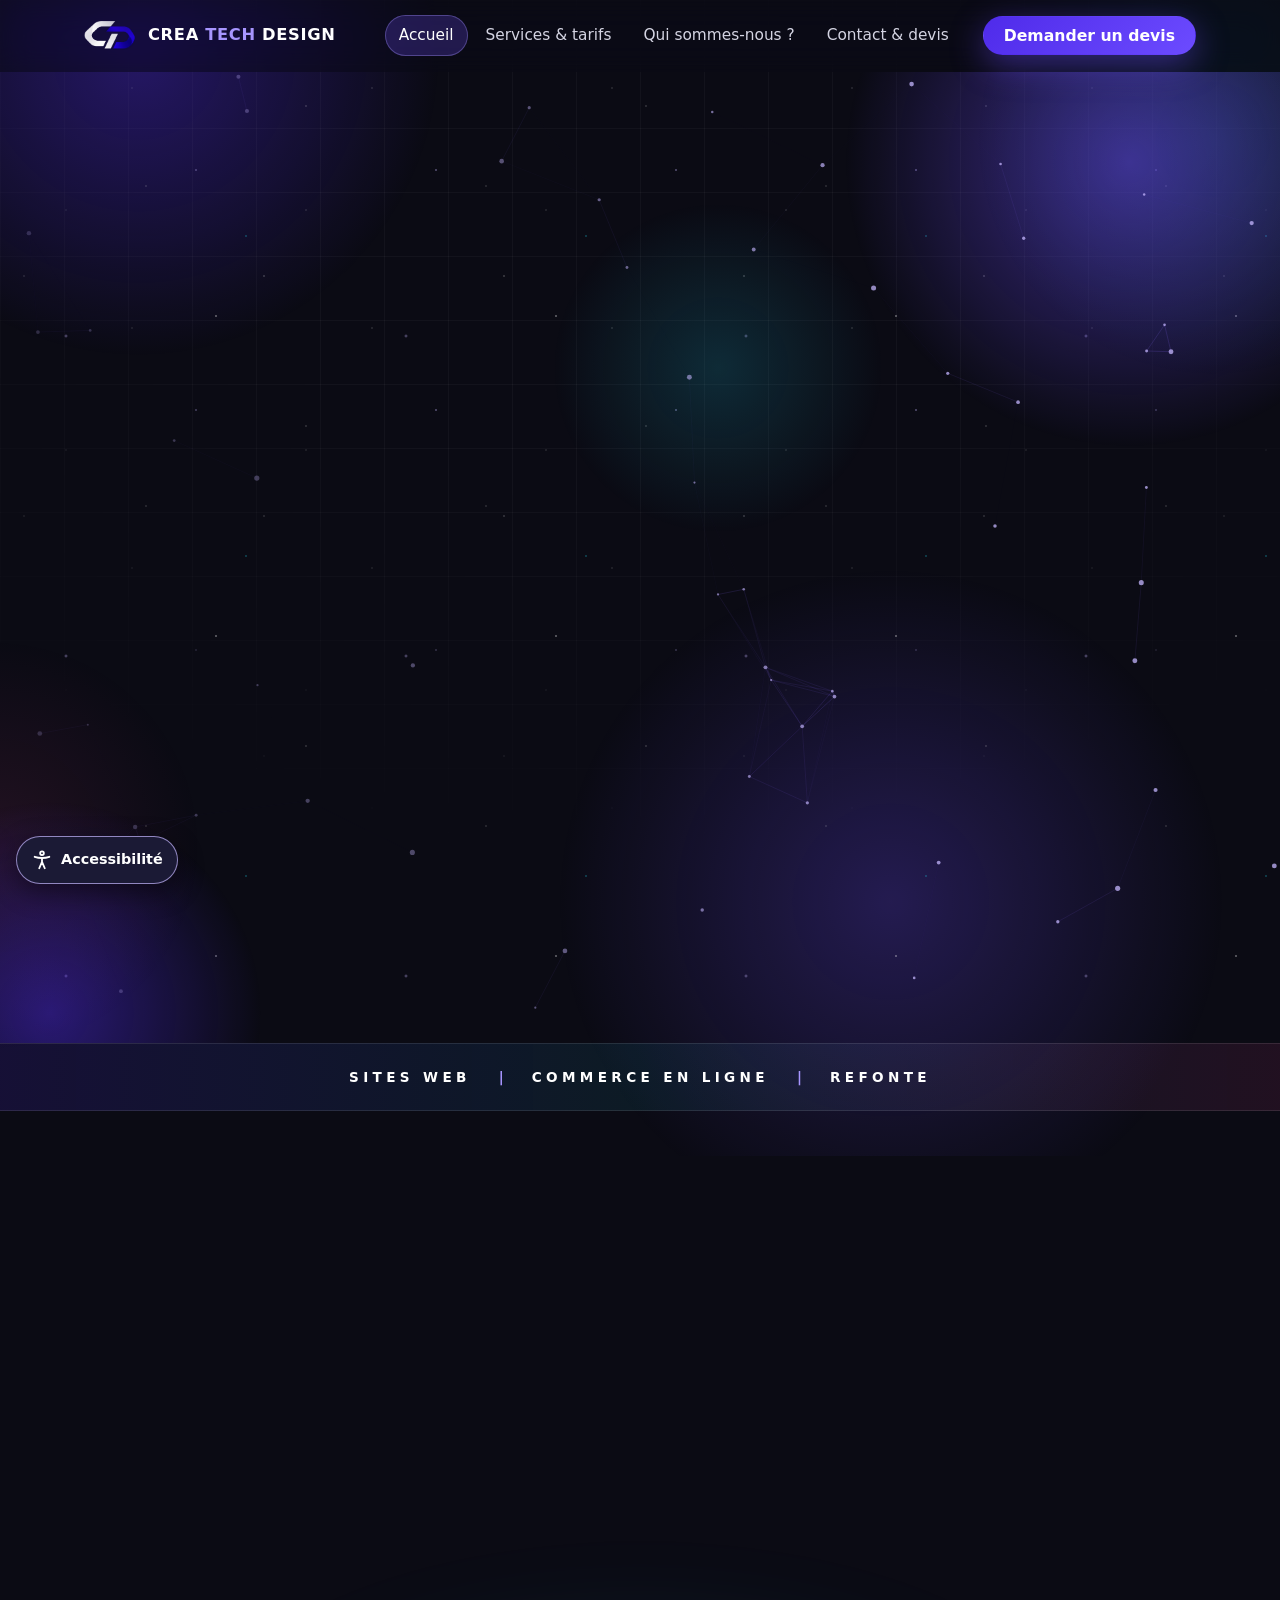
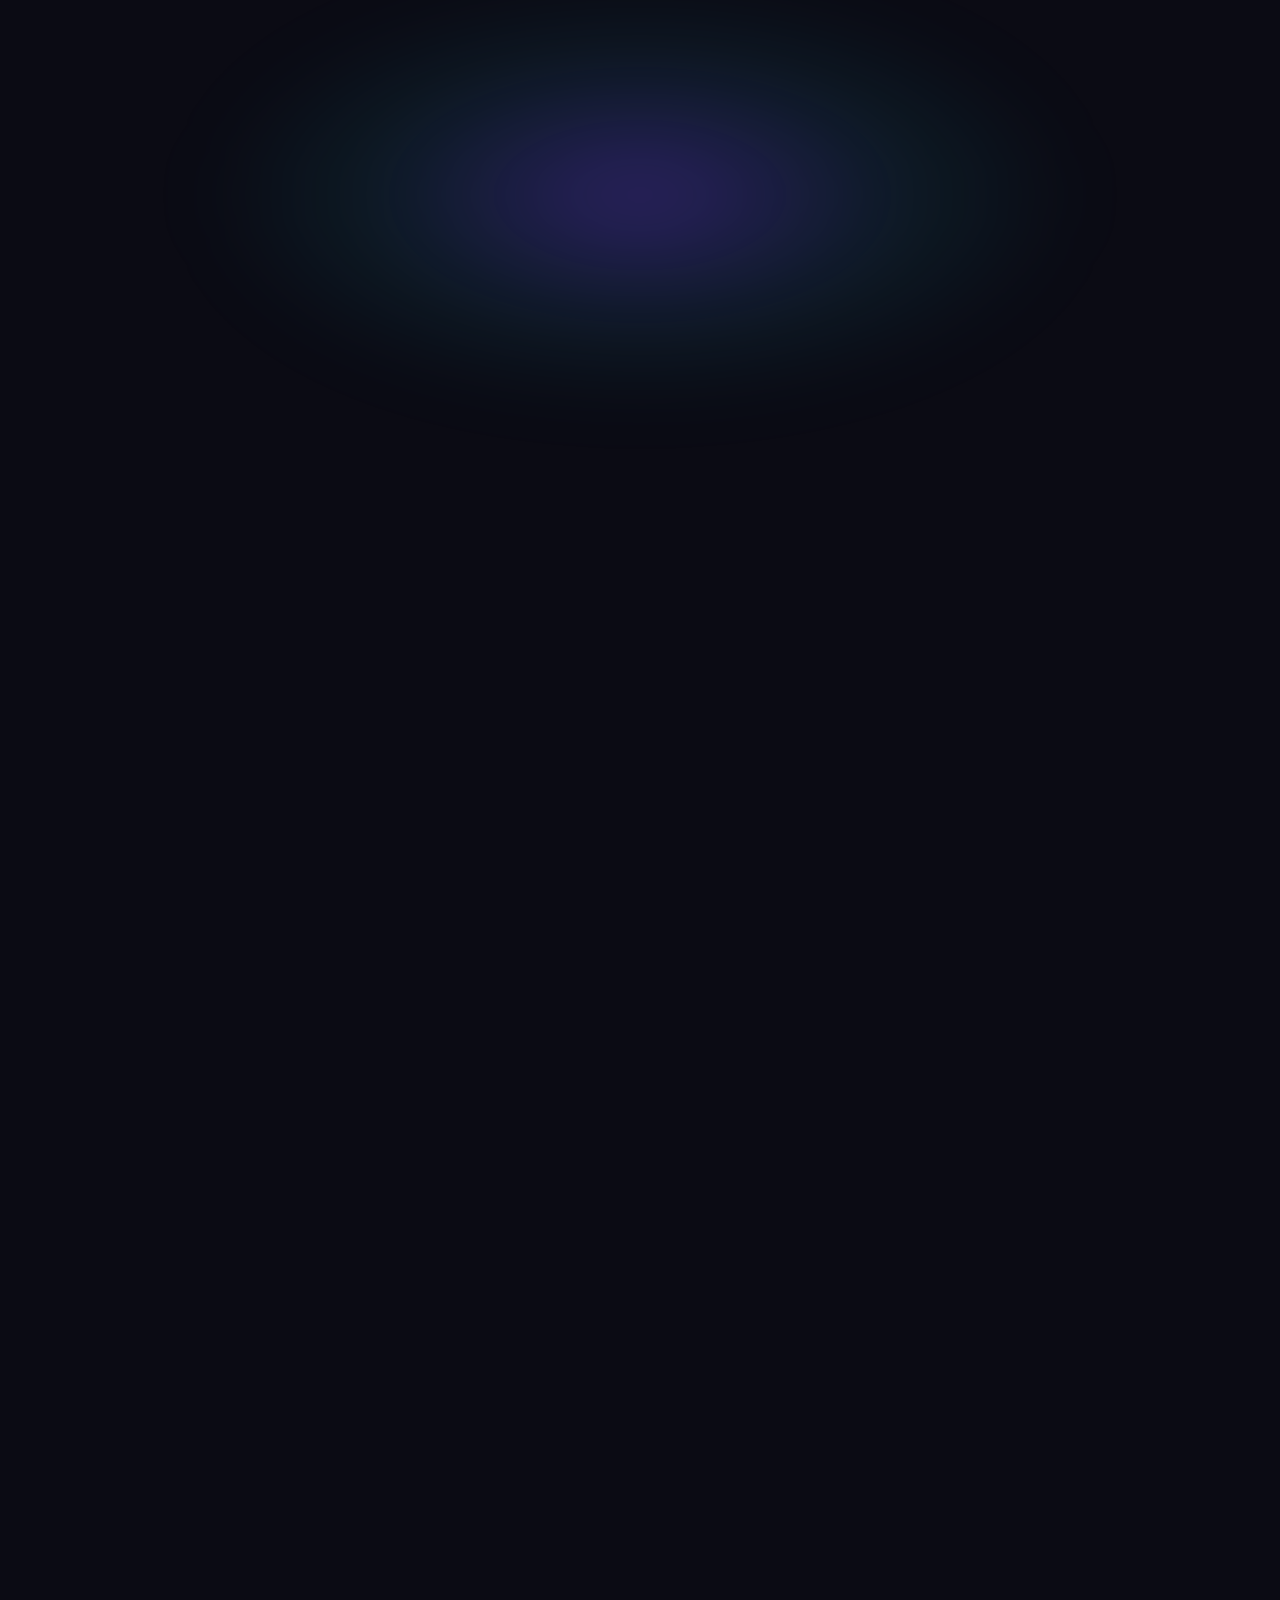
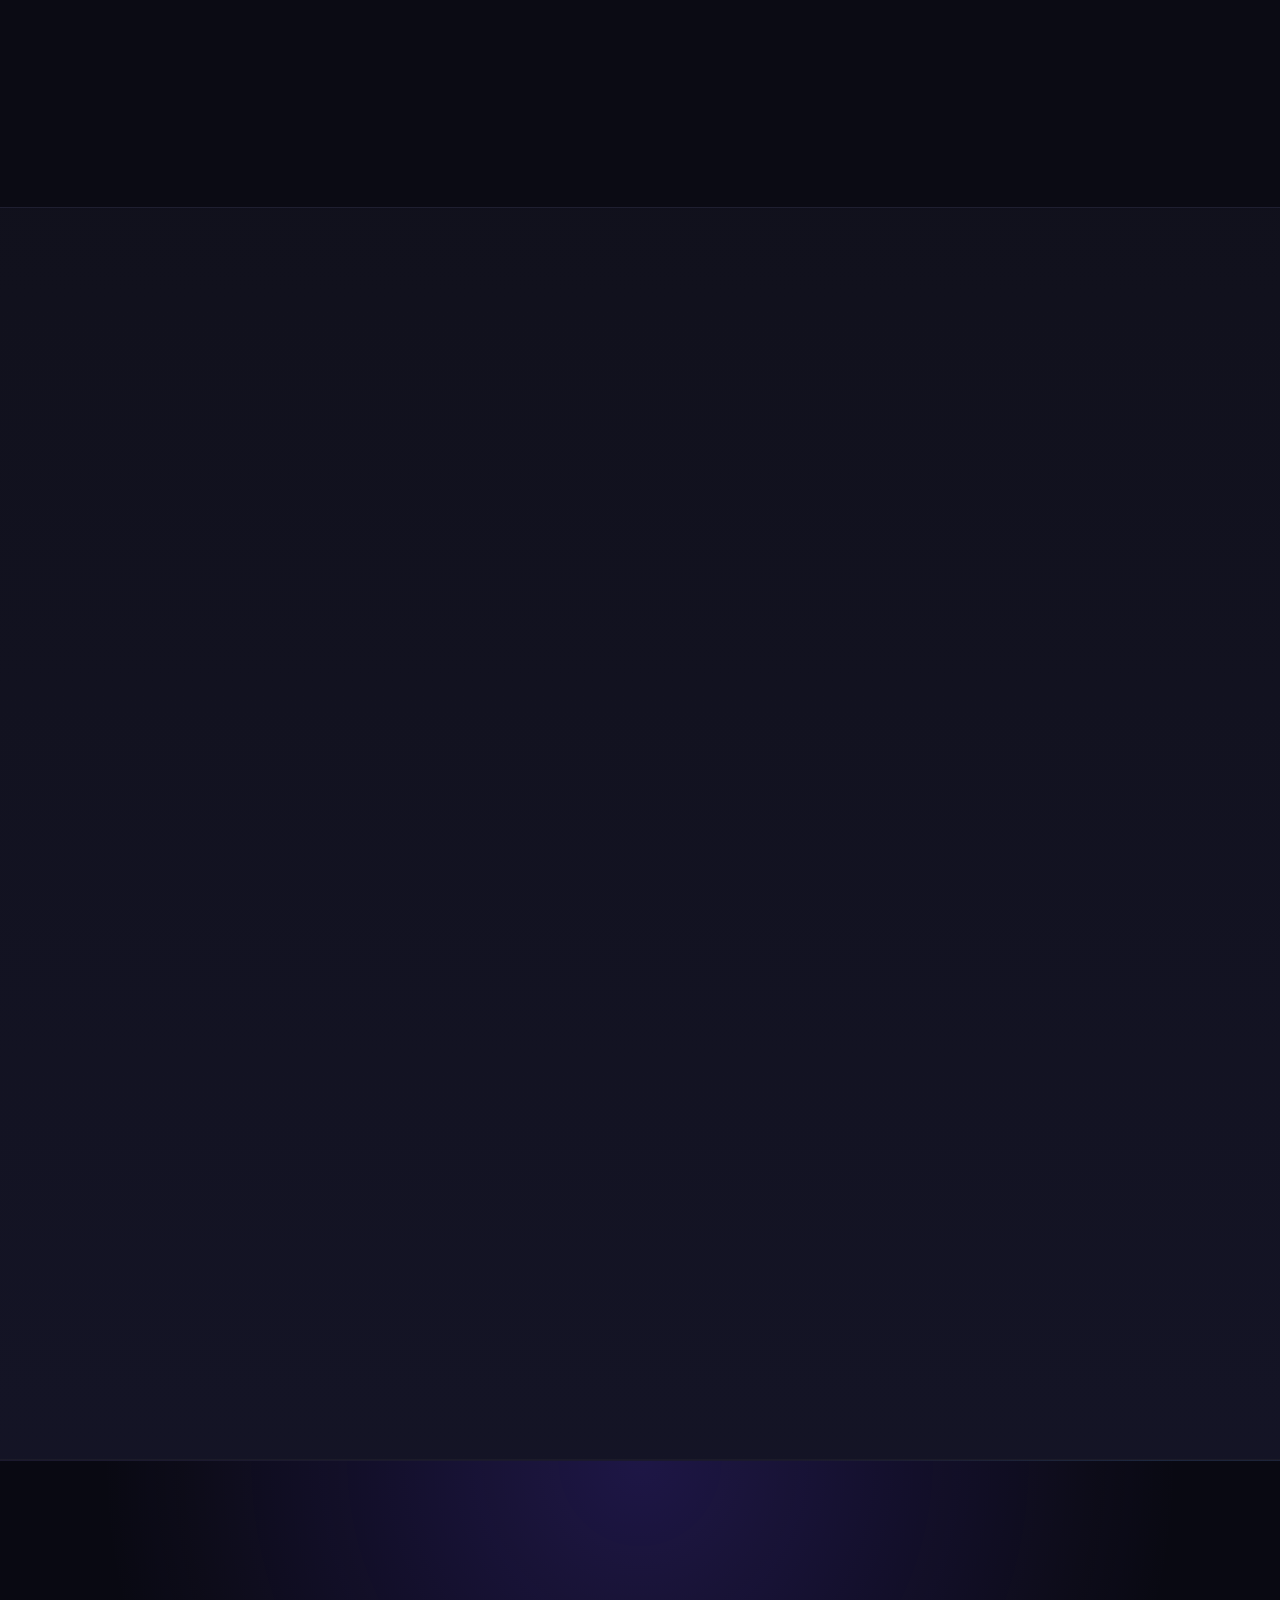
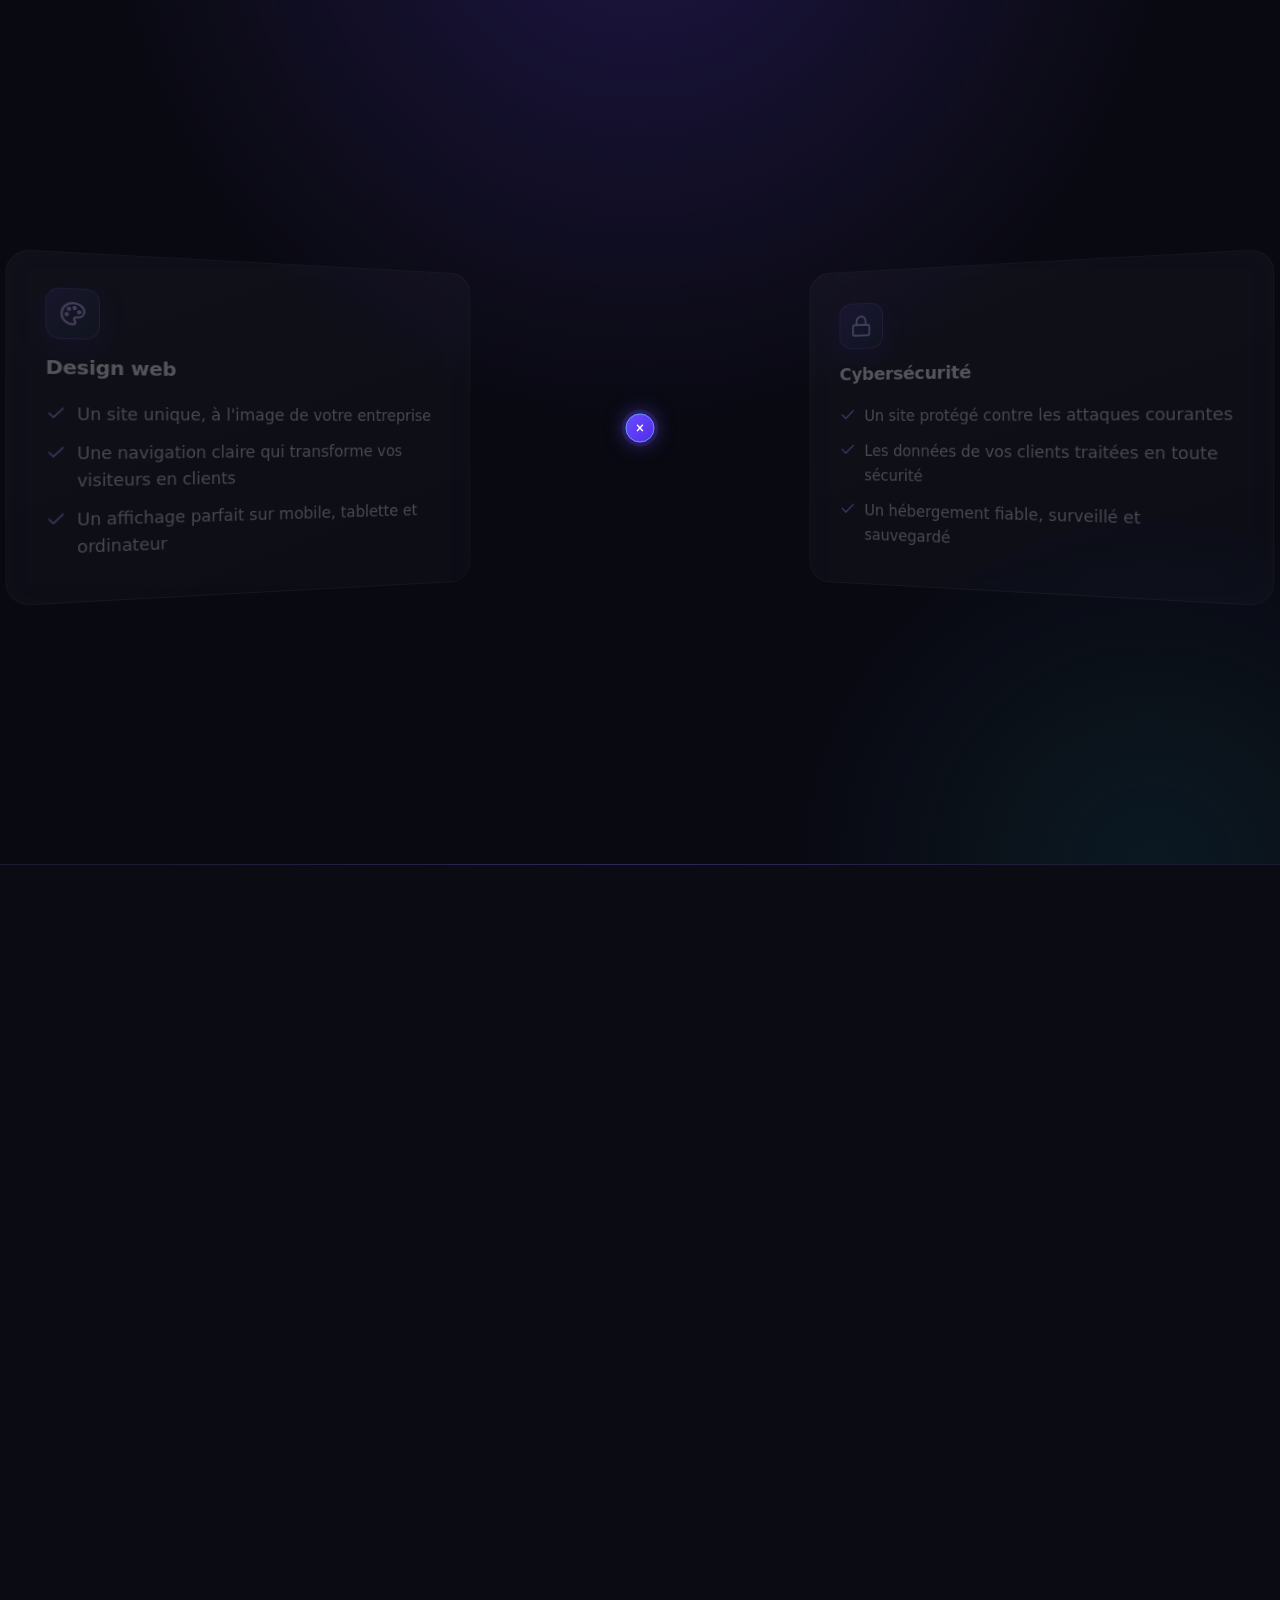
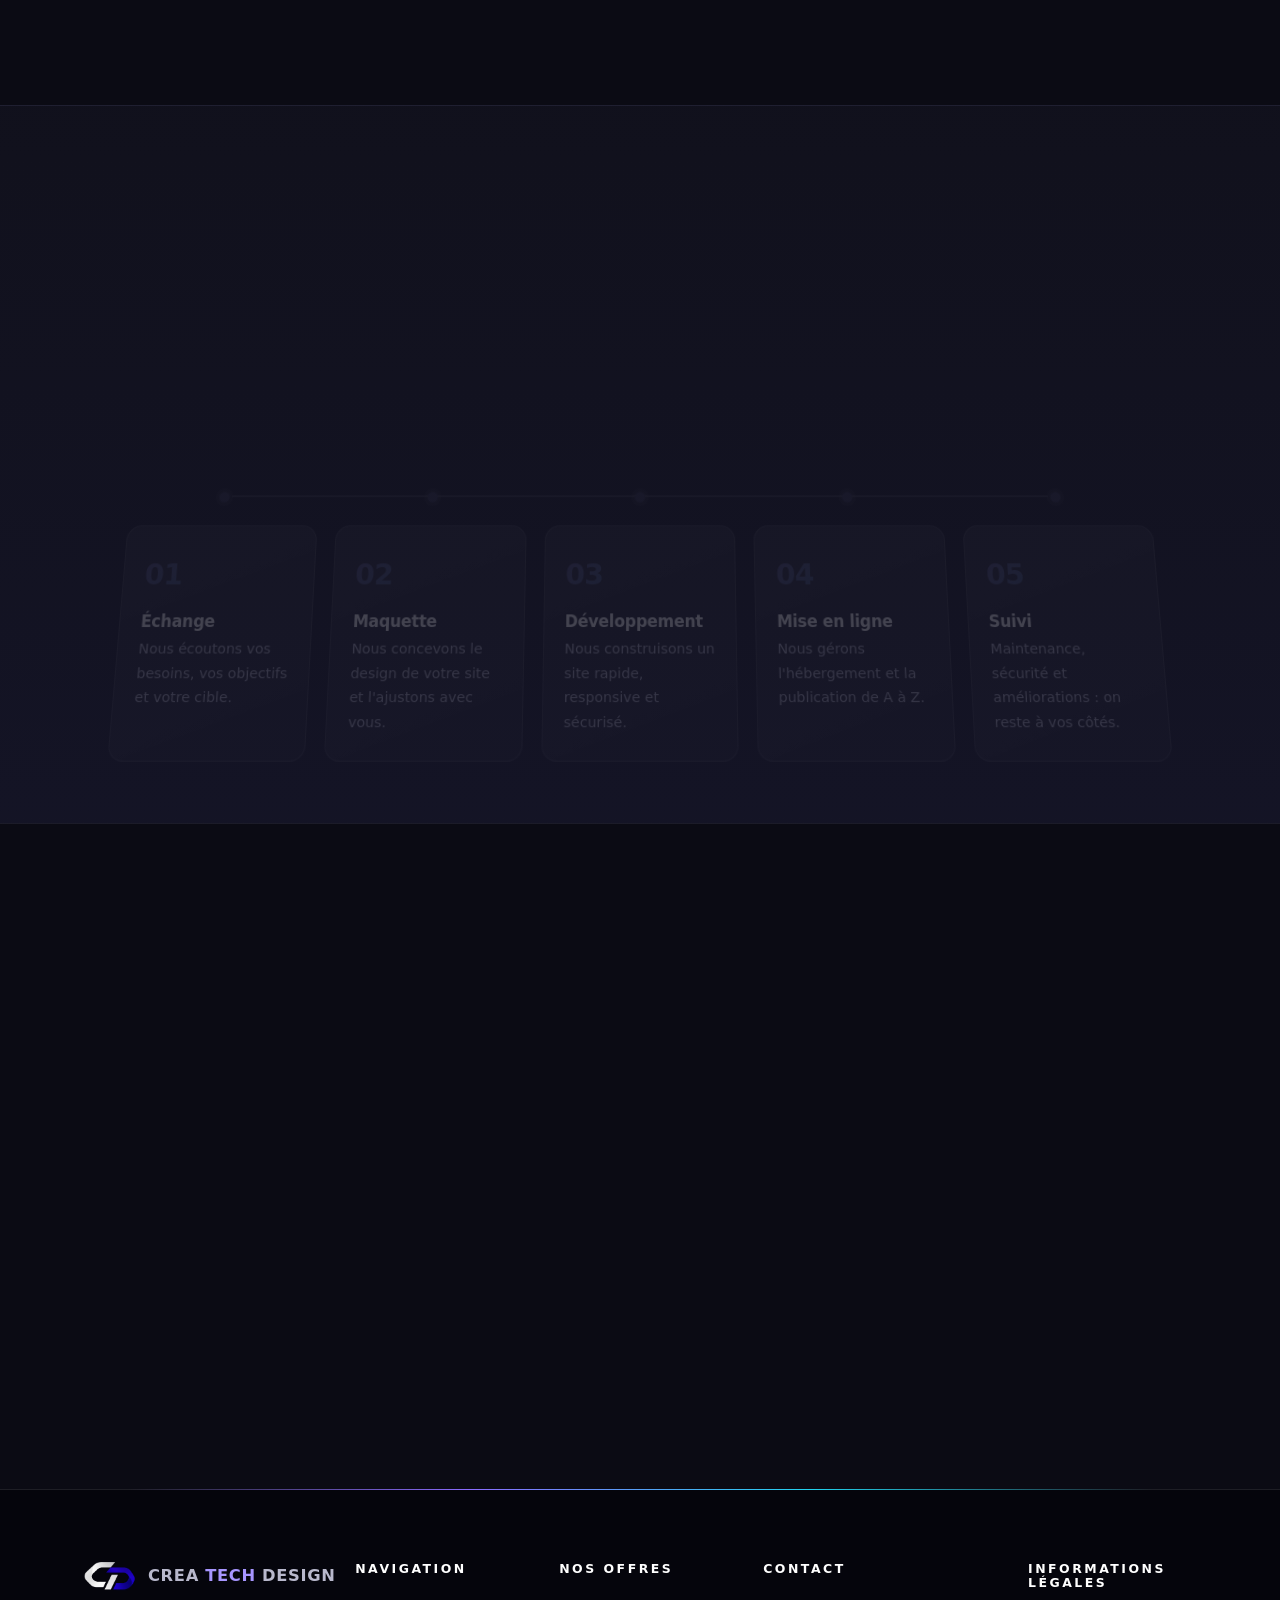
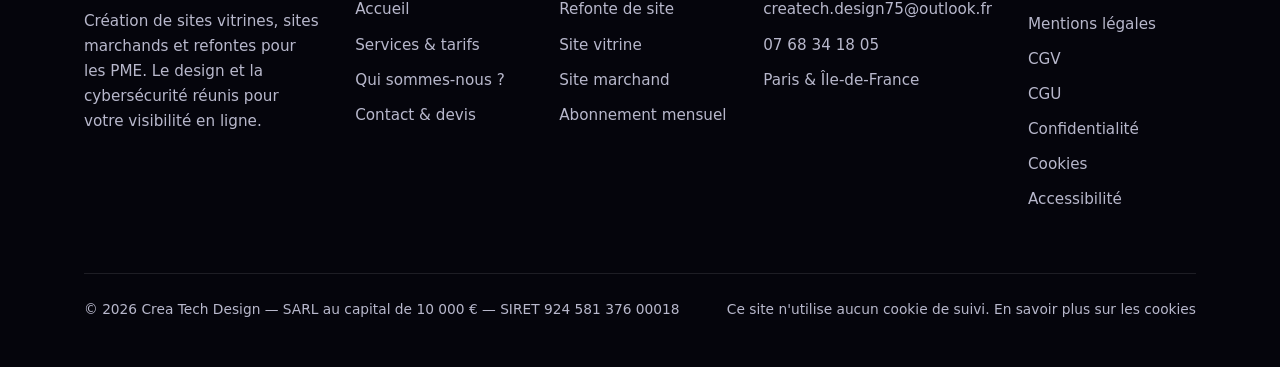
==== commit 071ece10: "Mise à jour : contenu, légal, accessibilité et sécurité Contenu - Site marchand sur devis, à partir " ====
--- a/index.html
+++ b/index.html
@@ -2,21 +2,25 @@
 <html lang="fr" class="no-js">
 <head>
   <meta charset="utf-8">
+  <!-- Sécurité (GitHub Pages n'envoie pas d'en-têtes HTTP personnalisés : voir README, rubrique Sécurité) -->
+  <meta http-equiv="Content-Security-Policy" content="default-src 'self'; script-src 'self'; style-src 'self'; img-src 'self' data:; media-src 'self'; font-src 'self'; connect-src 'self' https://api.web3forms.com; form-action 'self' https://api.web3forms.com; base-uri 'self'; object-src 'none'; upgrade-insecure-requests">
+  <meta name="referrer" content="strict-origin-when-cross-origin">
   <meta name="viewport" content="width=device-width, initial-scale=1">
   <title>Crea Tech Design | Création de sites web pour PME à Paris &amp; Île-de-France</title>
   <meta name="description" content="Crea Tech Design crée des sites vitrines, sites marchands et refontes pour les PME. Design sur mesure, hébergement, maintenance et cybersécurité inclus.">
   <meta name="theme-color" content="#0B0B14">
-  <link rel="canonical" href="https://www.createchdesign.fr/">
+  <link rel="canonical" href="https://mmm-svc.github.io/crea-tech-design-3/">
   <!-- Open Graph (aperçu lors d'un partage sur les réseaux) -->
   <meta property="og:type" content="website">
   <meta property="og:locale" content="fr_FR">
   <meta property="og:site_name" content="Crea Tech Design">
   <meta property="og:title" content="Crea Tech Design | Création de sites web pour PME à Paris &amp; Île-de-France">
   <meta property="og:description" content="Crea Tech Design crée des sites vitrines, sites marchands et refontes pour les PME. Design sur mesure, hébergement, maintenance et cybersécurité inclus.">
-  <meta property="og:url" content="https://www.createchdesign.fr/">
-  <meta property="og:image" content="https://www.createchdesign.fr/images/og-image.jpg">
+  <meta property="og:url" content="https://mmm-svc.github.io/crea-tech-design-3/">
+  <meta property="og:image" content="https://mmm-svc.github.io/crea-tech-design-3/images/og-image.jpg">
   <link rel="icon" type="image/png" href="images/favicon.png">
   <link rel="apple-touch-icon" href="images/apple-touch-icon.png">
+  <script src="js/a11y-init.js"></script>
   <link rel="stylesheet" href="css/style.css">
   <script type="application/ld+json">
 {
@@ -24,16 +28,17 @@
   "@type": "ProfessionalService",
   "name": "Crea Tech Design",
   "description": "Création de sites vitrines, sites marchands et refonte de sites pour les PME, avec hébergement, maintenance et sécurité.",
-  "url": "https://www.createchdesign.fr",
-  "logo": "https://www.createchdesign.fr/images/logo.png",
-  "image": "https://www.createchdesign.fr/images/og-image.jpg",
+  "url": "https://mmm-svc.github.io/crea-tech-design-3",
+  "logo": "https://mmm-svc.github.io/crea-tech-design-3/images/logo.png",
+  "image": "https://mmm-svc.github.io/crea-tech-design-3/images/og-image.jpg",
   "email": "createch.design75@outlook.fr",
+  "telephone": "+33768341805",
   "areaServed": [
     "Paris",
     "Île-de-France",
     "France"
   ],
-  "priceRange": "1900 € - 4390 €"
+  "priceRange": "À partir de 1 900 € HT (site marchand sur devis, dès 3 000 € HT)"
 }
   </script>
 </head><body>
@@ -62,14 +67,14 @@
           <li><a class="nav__link" href="index.html" aria-current="page">Accueil</a></li>
           <li><a class="nav__link" href="services.html">Services &amp; tarifs</a></li>
           <li><a class="nav__link" href="a-propos.html">Qui sommes-nous ?</a></li>
-          <li><a class="nav__link" href="contact.html">Contact</a></li>
+          <li><a class="nav__link" href="contact.html">Contact &amp; devis</a></li>
         </ul>
         <a class="btn btn--primary" href="contact.html">Demander un devis</a>
       </nav>
     </div>
   </header>
 
-  <main id="main">
+  <main id="main" tabindex="-1">
 
     <!-- ===== HERO : scène 3D en couches (étoiles, halos, particules, vitrine, badges) ===== -->
     <section class="hero" data-parallax data-progress="exit">
@@ -87,8 +92,8 @@
             <h1>Des sites web élégants et chaleureux pour faire grandir votre PME en toute <span class="text-gradient">sécurité</span></h1>
             <p class="hero__lead">Sites vitrines, boutiques en ligne et refontes : nous créons votre présence sur internet, puis nous l'hébergeons, la maintenons et la protégeons.</p>
             <div class="hero__actions">
-              <a class="btn btn--primary" href="services.html">Voir nos offres</a>
-              <a class="btn btn--ghost" href="contact.html">Nous contacter</a>
+              <a class="btn btn--primary" href="contact.html">Demander un devis</a>
+              <a class="link-arrow" href="services.html">Voir nos offres</a>
             </div>
             <ul class="hero__trust">
               <li><svg viewBox="0 0 24 24" fill="none" stroke="currentColor" stroke-width="2" stroke-linecap="round" stroke-linejoin="round" aria-hidden="true"><path d="M20 6 9 17l-5-5"/></svg> Design sur mesure</li>
@@ -211,6 +216,7 @@
               <button class="showcase-tab" type="button" data-site="bois" aria-pressed="false"><span class="showcase-tab__swatch showcase-tab__swatch--bois" aria-hidden="true"></span>Atelier Bois &amp; Co</button>
               <button class="showcase-tab" type="button" data-site="lumiere" aria-pressed="false"><span class="showcase-tab__swatch showcase-tab__swatch--lumiere" aria-hidden="true"></span>Maison Lumière</button>
             </div>
+            <button class="showcase-pause" type="button" data-showcase-pause aria-pressed="false"><svg class="showcase-pause__pause" viewBox="0 0 24 24" fill="currentColor" aria-hidden="true"><rect x="6" y="5" width="4" height="14" rx="1"/><rect x="14" y="5" width="4" height="14" rx="1"/></svg><svg class="showcase-pause__play" viewBox="0 0 24 24" fill="currentColor" aria-hidden="true"><path d="M8 5.14v13.72a1 1 0 0 0 1.52.85l11.1-6.86a1 1 0 0 0 0-1.7L9.52 4.29A1 1 0 0 0 8 5.14z"/></svg><span>Mettre en pause le défilement</span></button>
             <p class="showcase-hint">Cliquez sur un site pour l'explorer<span class="showcase-hint__desk"> · flèches ← → pour changer</span><span class="showcase-hint__touch"> · glissez pour changer</span></p>
           </div>
         </div>
@@ -219,7 +225,7 @@
 
     <!-- ===== BANDEAU ===== -->
     <div class="ribbon">
-      <p>Sites web <span aria-hidden="true">|</span> E-commerce <span aria-hidden="true">|</span> Refonte</p>
+      <p>Sites web <span aria-hidden="true">|</span> Commerce en ligne <span aria-hidden="true">|</span> Refonte</p>
     </div>
 
     <!-- ===== VIDÉO DE PRÉSENTATION =====
@@ -234,7 +240,7 @@
 
         <div class="video-frame reveal" data-video>
           <div class="video-frame__inner">
-            <video class="video-frame__media" preload="metadata" playsinline poster="images/video-poster.jpg" width="1280" height="720" aria-label="Vidéo de présentation de Crea Tech Design">
+            <video class="video-frame__media" preload="metadata" playsinline poster="images/video-poster.jpg" width="1280" height="720" title="Vidéo de présentation de Crea Tech Design" aria-label="Vidéo de présentation de Crea Tech Design (10 secondes)" aria-describedby="video-desc">
               <source src="videos/presentation.mp4" type="video/mp4">
               Votre navigateur ne peut pas lire cette vidéo. <a href="videos/presentation.mp4">Téléchargez-la ici</a>.
             </video>
@@ -247,9 +253,11 @@
           </div>
         </div>
 
+        <p class="video-desc reveal" id="video-desc"><strong>Description de la vidéo :</strong> le logo Crea Tech Design s'illumine, puis la vidéo présente nos métiers en images : « Création de sites web » (un même site affiché sur ordinateur, tablette et téléphone), « E-commerce » (une boutique en ligne avec panier), la refonte de sites et « Design web &amp; cybersécurité » (un bouclier avec un cadenas). Elle se termine sur le logo et le message « Parlons de votre projet ».</p>
+
         <ul class="video-tags reveal" aria-label="Thèmes de la vidéo">
           <li>Sites web</li>
-          <li>E-commerce</li>
+          <li>Commerce en ligne</li>
           <li>Refonte</li>
           <li>Design &amp; cybersécurité</li>
         </ul>
@@ -360,7 +368,7 @@
               <ul class="work-card__features" aria-label="Points forts">
                 <li>Panier &amp; promotions</li>
                 <li>Paiement sécurisé</li>
-                <li>Newsletter</li>
+                <li>Lettre d'information</li>
               </ul>
               <p class="work-card__offer"><span>Offre</span> Site marchand</p>
               <button class="work-card__open" type="button" data-site="lumiere">Voir l'aperçu<span class="visually-hidden"> du site Maison Lumière</span></button>
@@ -446,13 +454,14 @@
           <article class="price-card reveal" data-tilt>
             <h3>Site marchand</h3>
             <p class="price-card__desc">Vendez vos produits en ligne, en toute sécurité.</p>
-            <div class="price">
-              <!-- PRIX --><span class="price__amount" data-count>4 390 €</span><!-- /PRIX --> <span class="price__note">HT</span>
+            <div class="price price--from">
+              <span class="price__from">À partir de</span>
+              <!-- PRIX --><span class="price__amount" data-count>3 000 €</span><!-- /PRIX --> <span class="price__note">HT</span>
             </div>
             <a class="link-arrow" href="services.html#ecommerce">Voir le détail<span class="visually-hidden"> de l'offre Site marchand</span></a>
           </article>
         </div>
-        <p class="prices-note reveal">Option abonnement mensuel à <!-- PRIX -->45 € HT/mois<!-- /PRIX --> : modifications illimitées. <a href="services.html#abonnement">En savoir plus</a></p>
+        <p class="prices-note reveal">Option abonnement mensuel à <!-- PRIX -->45 € HT/mois<!-- /PRIX --> : modifications illimitées. <a href="services.html#abonnement">En savoir plus sur l'abonnement</a></p>
       </div>
     </section>
 
@@ -481,8 +490,8 @@
             <h2>Prêt à donner de la <span class="text-gradient">visibilité</span> à votre entreprise ?</h2>
             <p>Parlez-nous de votre projet : nous vous répondons sous 24 à 48 h avec une proposition claire et sans engagement.</p>
             <div class="hero__actions">
-              <a class="btn btn--primary btn--light" href="contact.html">Demander un devis gratuit</a>
-              <a class="btn btn--ghost" href="services.html">Voir nos offres</a>
+              <a class="btn btn--primary" href="contact.html">Demander un devis</a>
+              <a class="link-arrow" href="services.html">Voir nos offres</a>
             </div>
           </div>
         </div>
@@ -501,36 +510,48 @@
           </a>
           <p>Création de sites vitrines, sites marchands et refontes pour les PME. Le design et la cybersécurité réunis pour votre visibilité en ligne.</p>
         </div>
-        <div>
-          <h3>Navigation</h3>
+        <nav aria-labelledby="footer-nav-title">
+          <h2 id="footer-nav-title">Navigation</h2>
           <ul>
             <li><a href="index.html">Accueil</a></li>
             <li><a href="services.html">Services &amp; tarifs</a></li>
             <li><a href="a-propos.html">Qui sommes-nous ?</a></li>
-            <li><a href="contact.html">Contact</a></li>
+            <li><a href="contact.html">Contact &amp; devis</a></li>
           </ul>
-        </div>
+        </nav>
         <div>
-          <h3>Nos offres</h3>
+          <h2>Nos offres</h2>
           <ul>
-            <li><a href="services.html#offres">Refonte de site</a></li>
-            <li><a href="services.html#offres">Site vitrine</a></li>
-            <li><a href="services.html#offres">Site marchand</a></li>
+            <li><a href="services.html#refonte">Refonte de site</a></li>
+            <li><a href="services.html#vitrine">Site vitrine</a></li>
+            <li><a href="services.html#ecommerce">Site marchand</a></li>
             <li><a href="services.html#abonnement">Abonnement mensuel</a></li>
           </ul>
         </div>
         <div>
-          <h3>Contact</h3>
+          <h2>Contact</h2>
           <ul>
             <li><a href="mailto:createch.design75@outlook.fr">createch.design75@outlook.fr</a></li>
+            <li><a href="tel:+33768341805">07 68 34 18 05</a></li>
             <li>Paris &amp; Île-de-France</li>
           </ul>
         </div>
+        <nav aria-labelledby="footer-legal-title">
+          <h2 id="footer-legal-title">Informations légales</h2>
+          <ul>
+            <li><a href="mentions-legales.html">Mentions légales</a></li>
+            <li><a href="cgv.html">CGV</a></li>
+            <li><a href="cgu.html">CGU</a></li>
+            <li><a href="confidentialite.html">Confidentialité</a></li>
+            <li><a href="cookies.html">Cookies</a></li>
+            <li><a href="accessibilite.html">Accessibilité</a></li>
+          </ul>
+        </nav>
       </div>
       <div class="footer__bottom">
         <!-- Numéros FICTIFS (maquette interne) : à remplacer par les vrais avant toute publication -->
         <p>© <span data-year>2026</span> Crea Tech Design — SARL au capital de 10 000 € — SIRET 924 581 376 00018</p>
-        <p><a href="mentions-legales.html">Mentions légales</a> · <a href="confidentialite.html">Confidentialité</a> · <a href="cgv.html">CGV</a></p>
+        <p>Ce site n'utilise aucun cookie de suivi. <a href="cookies.html">En savoir plus sur les cookies</a></p>
       </div>
     </div>
   </footer>
@@ -565,7 +586,7 @@
       </div>
       <div class="pv__foot">
         <p class="pv__note">Projet d'exemple · <strong data-pv-offer>Offre Site vitrine Premium</strong></p>
-        <a class="btn btn--primary" href="contact.html" data-pv-cta>Je veux un site comme celui-ci</a>
+        <a class="btn btn--primary" href="contact.html" data-pv-cta>Demander un devis pour ce type de site</a>
       </div>
       <p class="visually-hidden" aria-live="polite" data-pv-live></p>
     </div>
@@ -962,7 +983,7 @@
         <div class="site__wrap">
           <div class="site__news">
             <div>
-              <span class="site__kicker">Newsletter</span>
+              <span class="site__kicker">Lettre d'information</span>
               <h4>-10 % sur votre première commande</h4>
               <p>Nouveautés, inspirations et ventes privées, une fois par mois.</p>
             </div>
@@ -991,6 +1012,7 @@
   </template>
 
   <script src="js/main.js"></script>
+  <script src="js/a11y.js"></script>
   <script src="js/effects-3d.js"></script>
   <script src="js/showcase.js"></script>
 </body>
--- a/css/style.css
+++ b/css/style.css
@@ -24,6 +24,7 @@
    21. Modale d'aperçu & sites d'exemple détaillés
    22. En-têtes 3D des pages internes
    23. Vidéo de présentation (accueil)
+   24. Accessibilité (panneau, contraste, animations), pages légales, 404 & sécurité
    ========================================================================== */
 
 /* 1. Variables ------------------------------------------------------------ */
@@ -93,7 +94,7 @@
 body {
   margin: 0;
   font-family: var(--font);
-  font-size: 17px;
+  font-size: 1.0625rem; /* 17 px, suit l'option « Taille du texte » */
   line-height: 1.65;
   color: var(--c-text);
   -webkit-font-smoothing: antialiased;
@@ -178,6 +179,8 @@
   font-weight: 600;
 }
 .skip-link:focus { top: 12px; }
+/* Cible du lien « Aller au contenu » : reçoit le focus sans cadre */
+main:focus { outline: none; }
 
 /* 3. Utilitaires & layout ------------------------------------------------ */
 .container {
@@ -415,7 +418,9 @@
 }
 .hero__text { transform: translate3d(0, calc(var(--progress, 0) * -60px), 0); opacity: calc(1 - var(--progress, 0) * .9); }
 .hero__lead { font-size: 1.2rem; color: var(--c-muted); max-width: 540px; margin-bottom: 32px; }
-.hero__actions { display: flex; flex-wrap: wrap; gap: 14px; }
+.hero__actions { display: flex; flex-wrap: wrap; align-items: center; gap: 14px 26px; }
+/* Liens secondaires à côté du bouton principal « Demander un devis » */
+.hero__actions .link-arrow { min-height: 44px; }
 
 .hero__trust {
   display: flex;
@@ -706,6 +711,10 @@
 }
 .price__amount { font-size: 2.4rem; font-weight: 800; letter-spacing: -0.03em; line-height: 1; color: #fff; }
 .price__note { color: var(--c-muted); font-size: .88rem; }
+/* Offre sur devis : « À partir de » au-dessus du montant */
+.price--from { flex-wrap: wrap; }
+.price__from { flex-basis: 100%; color: var(--c-muted); font-size: .85rem; font-weight: 600; }
+.price-card__quote { margin: -10px 0 18px; color: var(--c-violet-4); font-size: .9rem; font-weight: 600; }
 
 .checklist { margin: 0 0 28px; padding: 0; list-style: none; flex: 1; }
 .checklist li { display: flex; gap: 10px; padding: 7px 0; font-size: .95rem; color: var(--c-soft); }
@@ -1266,6 +1275,9 @@
 .field.has-error select,
 .field.has-error textarea { border-color: var(--c-error); }
 .field__error { display: none; font-size: .84rem; color: var(--c-error); }
+.field__hint { font-size: .82rem; color: var(--c-muted); }
+.field label .req { color: var(--c-error); }
+.form-required { margin: 0 0 18px; color: var(--c-muted); font-size: .88rem; }
 .field.has-error .field__error { display: block; }
 
 .check {
@@ -1296,11 +1308,31 @@
   font-weight: 500;
 }
 .form-status.is-success { display: block; background: rgba(52, 211, 153, .12); border: 1px solid rgba(52, 211, 153, .35); color: #6EE7B7; }
+.form-status.is-pending { display: block; background: rgba(255, 255, 255, .05); border: 1px solid var(--c-line); color: var(--c-soft); }
 .form-status.is-error { display: block; background: rgba(255, 138, 154, .1); border: 1px solid rgba(255, 138, 154, .35); color: #FFB3BE; }
 
 .btn[disabled] { opacity: .6; cursor: progress; transform: none; }
 
 .contact-aside { display: grid; gap: 16px; }
+.contact-aside__title { margin: 0; font-size: .78rem; font-weight: 700; letter-spacing: .2em; text-transform: uppercase; color: var(--c-soft); }
+/* Vos interlocuteurs (contact) */
+.people { display: grid; gap: 14px; margin-bottom: 12px; }
+.people__grid { display: grid; grid-template-columns: 1fr 1fr; gap: 14px; }
+.person {
+  padding: 22px 14px 18px;
+  border-radius: var(--radius);
+  background: var(--grad-glass);
+  border: 1px solid var(--c-line);
+  text-align: center;
+}
+.avatar.avatar--sm { width: 64px; height: 64px; margin-bottom: 14px; }
+.avatar.avatar--sm .avatar__initials { font-size: 1.2rem; box-shadow: 0 0 0 3px #14142A; }
+.avatar.avatar--sm::before { inset: -4px; }
+.avatar.avatar--sm::after { inset: -10px; }
+.person__name { margin: 0; font-size: 1.15rem; }
+.person__role { margin: 4px 0 2px; color: var(--c-violet-4); font-size: .85rem; font-weight: 600; line-height: 1.4; }
+.person__age { margin: 0; color: var(--c-muted); font-size: .85rem; }
+.people__mail { margin: 0; color: var(--c-muted); font-size: .9rem; }
 .contact-item {
   position: relative;
   display: flex;
@@ -1373,9 +1405,9 @@
   height: 1px;
   background: linear-gradient(90deg, transparent, #8B6CFF, #22D3EE, transparent);
 }
-.footer__grid { display: grid; grid-template-columns: 1.5fr 1fr 1fr 1.2fr; gap: 40px; }
+.footer__grid { display: grid; grid-template-columns: 1.4fr 1fr 1fr 1.3fr 1fr; gap: 36px; }
 .site-footer .brand { margin-bottom: 18px; }
-.site-footer h3 {
+.site-footer h2 {
   margin-bottom: 16px;
   font-size: .78rem;
   font-weight: 700;
@@ -1578,7 +1610,7 @@
 
 @media (max-width: 640px) {
   :root { --gutter: 16px; }
-  body { font-size: 16px; }
+  body { font-size: 1rem; }
 
   .brand__name { font-size: .9rem; }
   .brand img { width: 44px; }
@@ -2214,6 +2246,7 @@
 }
 .team-card.is-flipped .flip__inner { transform: rotateY(180deg); }
 .flip__face {
+  position: relative;
   grid-area: 1 / 1;
   display: flex;
   flex-direction: column;
@@ -2224,8 +2257,27 @@
   text-align: center;
   -webkit-backface-visibility: hidden;
   backface-visibility: hidden;
-}
-.flip__face--front { background: radial-gradient(circle at 50% 30%, rgba(108, 75, 255, .16), transparent 60%); }
+  /* Chaque face a son propre plan 3D et son propre contexte d'empilement :
+     l'avatar (z-index) et son anneau animé ne peuvent plus passer devant l'autre face (Safari iOS) */
+  isolation: isolate;
+  /* La face cachée devient invisible à mi-rotation (sécurité si backface-visibility est ignoré) */
+  transition: visibility 0s linear .4s;
+}
+.flip__face--front {
+  transform: rotateY(0deg);
+  background: radial-gradient(circle at 50% 30%, rgba(108, 75, 255, .16), transparent 60%);
+}
+.flip__face--front *,
+.flip__face--front *::before,
+.flip__face--front *::after {
+  -webkit-backface-visibility: hidden;
+  backface-visibility: hidden;
+}
+html:not(.no-js) .team-card.is-flipped .flip__face--front,
+html:not(.no-js) .team-card:not(.is-flipped) .flip__face--back { visibility: hidden; }
+/* Anneau de l'avatar en pause quand la carte est retournée */
+.team-card.is-flipped .avatar::before,
+.team-card.is-flipped .avatar::after { animation-play-state: paused; }
 .flip__face--back {
   align-items: stretch;
   gap: 14px;
@@ -2787,8 +2839,8 @@
 
 /* Le Bistrot Parisien : bordeaux, crème, doré · serif élégante */
 .site--bistrot {
-  --s-bg: #FBF5EA; --s-ink: #2B1B17; --s-muted: #6E5E54; --s-primary: #7A1F2B; --s-accent: #9A7530;
-  --s-soft: #F3E8D6; --s-line: rgba(43, 27, 23, .12); --s-radius: 4px; --s-star: #B08A3E; --s-footer: #2A1013;
+  --s-bg: #FBF5EA; --s-ink: #2B1B17; --s-muted: #6E5E54; --s-primary: #7A1F2B; --s-accent: #7F5F22;
+  --s-soft: #F3E8D6; --s-line: rgba(43, 27, 23, .12); --s-radius: 4px; --s-star: #8E6C2E; --s-footer: #2A1013;
   --s-head: Didot, "Bodoni 72", "Bodoni MT", Georgia, serif;
   --s-font: "Iowan Old Style", "Palatino Linotype", Palatino, Georgia, serif;
 }
@@ -2858,7 +2910,7 @@
 /* Atelier Bois & Co : bois, vert sapin, beige · style artisanal */
 .site--bois {
   --s-bg: #F7F2E9; --s-ink: #1F2B22; --s-muted: #5A6152; --s-primary: #2F4A3A; --s-accent: #8C5A30;
-  --s-soft: #EDE4D4; --s-line: rgba(31, 43, 34, .12); --s-radius: 14px; --s-star: #C08A55; --s-footer: #1C2B21;
+  --s-soft: #EDE4D4; --s-line: rgba(31, 43, 34, .12); --s-radius: 14px; --s-star: #9A6A3C; --s-footer: #1C2B21;
   --s-head: Rockwell, "Rockwell Nova", "Roboto Slab", "Sitka Heading", Georgia, serif;
   --s-font: "Avenir Next", Avenir, "Segoe UI", system-ui, sans-serif;
 }
@@ -2914,8 +2966,8 @@
 
 /* Maison Lumière : blanc cassé, noir, touches dorées · minimaliste chic */
 .site--lumiere {
-  --s-bg: #FAF8F4; --s-ink: #1A1A1A; --s-muted: #6F6A64; --s-primary: #1A1A1A; --s-accent: #9A7543;
-  --s-soft: #F1ECE4; --s-line: rgba(26, 26, 26, .1); --s-radius: 0; --s-star: #B8925A; --s-footer: #141414;
+  --s-bg: #FAF8F4; --s-ink: #1A1A1A; --s-muted: #6F6A64; --s-primary: #1A1A1A; --s-accent: #7E5F33;
+  --s-soft: #F1ECE4; --s-line: rgba(26, 26, 26, .1); --s-radius: 0; --s-star: #8F6E3B; --s-footer: #141414;
   --s-head: Futura, "Century Gothic", "Avenir Next", "Trebuchet MS", sans-serif;
   --s-font: "Helvetica Neue", Helvetica, Arial, sans-serif;
 }
@@ -2934,7 +2986,7 @@
   min-width: 18px; height: 18px;
   padding: 0 4px;
   border-radius: 999px;
-  background: #B8925A;
+  background: #8A6A3A;
   color: #fff;
   font-family: var(--font);
   font-size: .68rem;
@@ -2989,7 +3041,7 @@
 .site__perks { padding: 48px 0; background: var(--s-soft); border-block: 1px solid var(--s-line); }
 .site__perks ul { display: grid; grid-template-columns: repeat(3, 1fr); gap: 24px; text-align: center; }
 .site__perks li { display: flex; flex-direction: column; align-items: center; gap: 4px; }
-.site__perks svg { width: 32px; height: 32px; margin-bottom: 8px; color: #9A7543; }
+.site__perks svg { width: 32px; height: 32px; margin-bottom: 8px; color: #7E5F33; }
 .site__perks span { color: var(--s-muted); font-size: .85rem; }
 .site__news { display: grid; grid-template-columns: 1fr 1fr; gap: 32px; align-items: center; padding: 48px; background: #1A1A1A; color: #E6DCCB; }
 .site__news h4 { margin-bottom: 8px; color: #fff; font-size: 1.7rem; font-weight: 400; }
@@ -3408,6 +3460,8 @@
 
 .video-frame.is-started .video-frame__play { opacity: 0; visibility: hidden; }
 
+.video-desc { max-width: 760px; margin: 22px auto 0; color: var(--c-muted); font-size: .92rem; text-align: center; }
+.video-desc strong { color: var(--c-soft); }
 .video-tags {
   display: flex;
   flex-wrap: wrap;
@@ -3438,3 +3492,291 @@
   .video-frame__play-icon::before,
   .video-frame__play-icon::after { animation: none; opacity: 0; }
 }
+
+/* 24. Accessibilité, pages légales, 404 & sécurité ----------------------- */
+/* Panneau « Accessibilité » (js/a11y.js) */
+.a11y { position: fixed; left: 16px; bottom: 16px; z-index: 420; }
+.a11y__toggle {
+  display: inline-flex;
+  align-items: center;
+  gap: 8px;
+  min-width: 48px;
+  min-height: 48px;
+  padding: 0 14px;
+  border: 1.5px solid rgba(196, 181, 253, .7);
+  border-radius: 999px;
+  background: #1B1A35;
+  color: #fff;
+  font: inherit;
+  font-size: .9rem;
+  font-weight: 600;
+  cursor: pointer;
+  box-shadow: 0 8px 26px rgba(0, 0, 0, .45);
+  transition: background-color .2s ease, border-color .2s ease;
+}
+.a11y__toggle svg { width: 22px; height: 22px; flex-shrink: 0; }
+.a11y__toggle:hover,
+.a11y__toggle[aria-expanded="true"] { background: #2A2752; border-color: #fff; }
+.a11y__panel {
+  position: absolute;
+  left: 0;
+  bottom: calc(100% + 12px);
+  display: grid;
+  gap: 16px;
+  width: min(340px, calc(100vw - 32px));
+  max-height: calc(100vh - 100px);
+  overflow-y: auto;
+  padding: 20px;
+  border: 1px solid rgba(196, 181, 253, .45);
+  border-radius: var(--radius);
+  background: #14132A;
+  color: var(--c-text);
+  box-shadow: 0 24px 60px rgba(0, 0, 0, .6);
+}
+.a11y__panel[hidden] { display: none; }
+.a11y__head { display: flex; align-items: center; justify-content: space-between; gap: 12px; }
+.a11y__title { margin: 0; font-size: 1.1rem; font-weight: 700; }
+.a11y__close {
+  display: grid;
+  place-items: center;
+  width: 44px; height: 44px;
+  padding: 0;
+  border: 1px solid var(--c-line-2);
+  border-radius: 50%;
+  background: transparent;
+  color: #fff;
+  cursor: pointer;
+}
+.a11y__close svg { width: 18px; height: 18px; }
+.a11y__group { margin: 0; padding: 0; border: 0; }
+.a11y__group legend { margin-bottom: 8px; padding: 0; font-weight: 600; }
+.a11y__sizes { display: grid; grid-template-columns: repeat(3, 1fr); gap: 6px; }
+.a11y__sizes label { position: relative; }
+.a11y__sizes input { position: absolute; opacity: 0; width: 100%; height: 100%; margin: 0; cursor: pointer; }
+.a11y__sizes span {
+  display: grid;
+  place-items: center;
+  min-height: 44px;
+  padding: 6px;
+  border: 1.5px solid var(--c-line-2);
+  border-radius: 10px;
+  color: var(--c-soft);
+  font-size: .85rem;
+  font-weight: 600;
+  text-align: center;
+  line-height: 1.2;
+}
+.a11y__sizes label:nth-child(2) span { font-size: .95rem; }
+.a11y__sizes label:nth-child(3) span { font-size: 1.05rem; }
+.a11y__sizes input:checked + span { border-color: #C4B5FD; background: rgba(108, 75, 255, .35); color: #fff; }
+.a11y__sizes input:focus-visible + span { outline: 3px solid var(--c-violet-4); outline-offset: 2px; }
+.a11y__switch { display: flex; align-items: flex-start; gap: 12px; min-height: 44px; cursor: pointer; font-weight: 600; }
+.a11y__switch input { flex-shrink: 0; width: 22px; height: 22px; margin: 2px 0 0; accent-color: var(--c-violet-2); cursor: pointer; }
+.a11y__switch small { display: block; margin-top: 2px; color: var(--c-muted); font-size: .8rem; font-weight: 400; line-height: 1.45; }
+.a11y__reset {
+  justify-self: start;
+  min-height: 44px;
+  padding: 0 16px;
+  border: 1px solid var(--c-line-2);
+  border-radius: 999px;
+  background: transparent;
+  color: #fff;
+  font: inherit;
+  font-size: .88rem;
+  font-weight: 600;
+  cursor: pointer;
+}
+.a11y__reset:hover,
+.a11y__close:hover { border-color: var(--c-violet-4); background: rgba(167, 149, 255, .14); }
+.a11y__note { margin: 0; color: var(--c-muted); font-size: .8rem; }
+@media (max-width: 640px) {
+  .a11y { left: 12px; bottom: 12px; }
+  .a11y__label { display: none; }
+  .a11y__toggle { padding: 0; justify-content: center; }
+}
+
+/* Taille du texte (les tailles en rem suivent la taille de base) */
+html.a11y-text-lg { font-size: 112.5%; }
+html.a11y-text-xl { font-size: 125%; }
+
+/* Contraste renforcé */
+html.a11y-contrast {
+  --c-muted: #E6E6F2;
+  --c-soft: #F4F4FA;
+  --c-link: #D9D0FF;
+  --c-violet-4: #D9D0FF;
+  --c-line: rgba(255, 255, 255, .35);
+  --c-line-2: rgba(255, 255, 255, .6);
+  --grad-glass: linear-gradient(160deg, #191831, #121124);
+}
+.a11y-contrast .text-gradient,
+.a11y-contrast .js-3d .hero h1 .word.text-gradient {
+  background: none;
+  color: #fff;
+  -webkit-text-fill-color: #fff;
+  animation: none;
+  text-decoration: underline;
+  text-decoration-color: #C4B5FD;
+  text-decoration-thickness: 3px;
+  text-underline-offset: .12em;
+}
+.a11y-contrast main a:not(.btn):not(.contact-item):not(.work-card__open),
+.a11y-contrast .site-footer a { text-decoration: underline; }
+.a11y-contrast .btn--ghost { border-color: #fff; }
+.a11y-contrast .field input,
+.a11y-contrast .field select,
+.a11y-contrast .field textarea { border-color: rgba(255, 255, 255, .7); }
+.a11y-contrast .field input::placeholder,
+.a11y-contrast .field textarea::placeholder { color: #D2D2E2; }
+.a11y-contrast :focus-visible { outline-color: #FFE08A; }
+.a11y-contrast body::before,
+.a11y-contrast body::after { opacity: .35; }
+
+/* Réduire les animations (même effet que le réglage système prefers-reduced-motion) */
+html.a11y-reduce-motion { scroll-behavior: auto; }
+.a11y-reduce-motion *,
+.a11y-reduce-motion *::before,
+.a11y-reduce-motion *::after {
+  transition-duration: .01ms !important;
+  transition-delay: 0s !important;
+  animation-duration: .01ms !important;
+  animation-iteration-count: 1 !important;
+}
+.a11y-reduce-motion .reveal { opacity: 1; transform: none; }
+.a11y-reduce-motion body::before,
+.a11y-reduce-motion .text-gradient { animation: none; }
+.a11y-reduce-motion .loader,
+.a11y-reduce-motion .hero__canvas { display: none; }
+.a11y-reduce-motion .showcase__scene,
+.a11y-reduce-motion .logo3d__card,
+.a11y-reduce-motion .price-scene__tilt { animation: none !important; }
+.a11y-reduce-motion .pv__dialog { transform: none; }
+.a11y-reduce-motion .video-frame__inner { transform: none; transition: none; }
+.a11y-reduce-motion .video-frame__play-icon::before,
+.a11y-reduce-motion .video-frame__play-icon::after { animation: none; opacity: 0; }
+
+/* Bouton Pause / Lecture du défilement automatique de la vitrine */
+.showcase-pause {
+  display: flex;
+  align-items: center;
+  gap: 8px;
+  min-height: 44px;
+  margin: 8px auto 0;
+  padding: 0 16px;
+  border: 1px solid var(--c-line-2);
+  border-radius: 999px;
+  background: rgba(22, 22, 42, .7);
+  color: var(--c-soft);
+  font: inherit;
+  font-size: .82rem;
+  font-weight: 600;
+  cursor: pointer;
+}
+.showcase-pause:hover { color: #fff; border-color: var(--c-violet-4); }
+.showcase-pause svg { width: 14px; height: 14px; }
+.showcase-pause__play,
+.showcase-pause[aria-pressed="true"] .showcase-pause__pause { display: none; }
+.showcase-pause[aria-pressed="true"] .showcase-pause__play { display: block; }
+.showcase-pause[hidden],
+.no-js .showcase-pause { display: none; }
+
+/* Pages légales : tableaux et crédits */
+.legal h3 { margin: 1.4em 0 .4em; font-size: 1.05rem; }
+.legal code { padding: 1px 6px; border-radius: 4px; background: rgba(255, 255, 255, .08); color: #fff; font-size: .9em; }
+.legal-table { overflow-x: auto; margin: 0 0 1.2em; border: 1px solid var(--c-line); border-radius: var(--radius-sm); }
+.legal-table table { width: 100%; min-width: 560px; border-collapse: collapse; font-size: .9rem; }
+.legal-table caption { padding: 12px 14px; color: var(--c-soft); font-weight: 600; text-align: left; }
+.legal-table th,
+.legal-table td { padding: 12px 14px; border-top: 1px solid var(--c-line); color: var(--c-soft); text-align: left; vertical-align: top; }
+.legal-table thead th { color: #fff; background: rgba(255, 255, 255, .04); }
+.legal-credits ul { display: grid; grid-template-columns: repeat(auto-fill, minmax(230px, 1fr)); gap: 2px 20px; padding-left: 1.2em; font-size: .9rem; }
+
+/* Page 404 */
+.notfound { min-height: 70vh; display: grid; align-items: center; text-align: center; }
+.notfound__inner { display: flex; flex-direction: column; align-items: center; }
+.notfound__inner p { margin-left: auto; margin-right: auto; }
+.notfound__visual { position: relative; display: grid; place-items: center; width: 180px; height: 180px; margin-bottom: 18px; }
+.notfound__code {
+  position: relative;
+  font-size: 3.6rem;
+  font-weight: 800;
+  letter-spacing: -0.04em;
+  background: var(--grad-text);
+  background-size: 200% auto;
+  -webkit-background-clip: text;
+  background-clip: text;
+  color: transparent;
+  -webkit-text-fill-color: transparent;
+  animation: text-shine 6s linear infinite;
+}
+.notfound__orbit {
+  position: absolute;
+  inset: 0;
+  border: 1px dashed rgba(196, 181, 253, .45);
+  border-radius: 50%;
+  animation: ring-spin 18s linear infinite;
+}
+.notfound__orbit::before {
+  content: "";
+  position: absolute;
+  top: -6px; left: 50%;
+  width: 12px; height: 12px;
+  margin-left: -6px;
+  border-radius: 50%;
+  background: var(--c-cyan);
+  box-shadow: 0 0 14px var(--c-cyan);
+}
+.notfound__actions { justify-content: center; margin-top: 8px; }
+.notfound__links ul { display: flex; flex-wrap: wrap; justify-content: center; gap: 4px 28px; margin: 22px 0 0; padding: 0; list-style: none; }
+.notfound__links .link-arrow { min-height: 44px; }
+@media (prefers-reduced-motion: reduce) {
+  .notfound__orbit,
+  .notfound__code { animation: none; }
+}
+.a11y-reduce-motion .notfound__orbit,
+.a11y-reduce-motion .notfound__code { animation: none; }
+
+/* Protection anti-clickjacking : page affichée dans un cadre d'un autre site */
+.is-framed body > :not(.frame-guard) { display: none !important; }
+.frame-guard { display: grid; place-items: center; gap: 12px; min-height: 100vh; padding: 24px; text-align: center; }
+
+/* Zones tactiles d'au moins 44 × 44 px sur mobile */
+@media (max-width: 900px), (pointer: coarse) {
+  .site-footer li { padding: 0; }
+  .brand { min-height: 44px; }
+  .site-footer li a { display: inline-flex; align-items: center; min-height: 44px; }
+  .footer__bottom a,
+  .legal-toc a,
+  .work-card__open,
+  .link-arrow { display: inline-flex; align-items: center; min-height: 44px; }
+  .legal-toc ol { gap: 0 28px; }
+  .showcase-tab,
+  .flip__toggle,
+  .pv__device { min-height: 44px; }
+  .pv__icon-btn { width: 44px; height: 44px; }
+  .skill { display: inline-flex; align-items: center; min-height: 44px; }
+}
+
+/* Bandeau de consentement (js/consent.js, désactivé tant qu'aucun cookie non essentiel n'est utilisé) */
+.consent {
+  position: fixed;
+  right: 16px; bottom: 16px;
+  z-index: 440;
+  display: grid;
+  gap: 12px;
+  width: min(440px, calc(100vw - 32px));
+  padding: 22px;
+  border: 1px solid rgba(196, 181, 253, .45);
+  border-radius: var(--radius);
+  background: #14132A;
+  box-shadow: 0 24px 60px rgba(0, 0, 0, .6);
+}
+.consent h2 { margin: 0; font-size: 1.1rem; }
+.consent p { margin: 0; color: var(--c-soft); font-size: .92rem; }
+.consent__details { display: grid; gap: 10px; }
+.consent__details[hidden] { display: none; }
+.consent__details label { display: flex; gap: 10px; color: var(--c-soft); font-size: .9rem; }
+.consent__actions { display: flex; flex-wrap: wrap; gap: 8px; }
+.consent__actions .btn { flex: 1 1 auto; min-height: 44px; }
+.footer__consent { min-height: 44px; padding: 0; border: 0; background: none; color: var(--c-muted); font: inherit; cursor: pointer; }
+.footer__consent:hover { color: #fff; text-decoration: underline; }
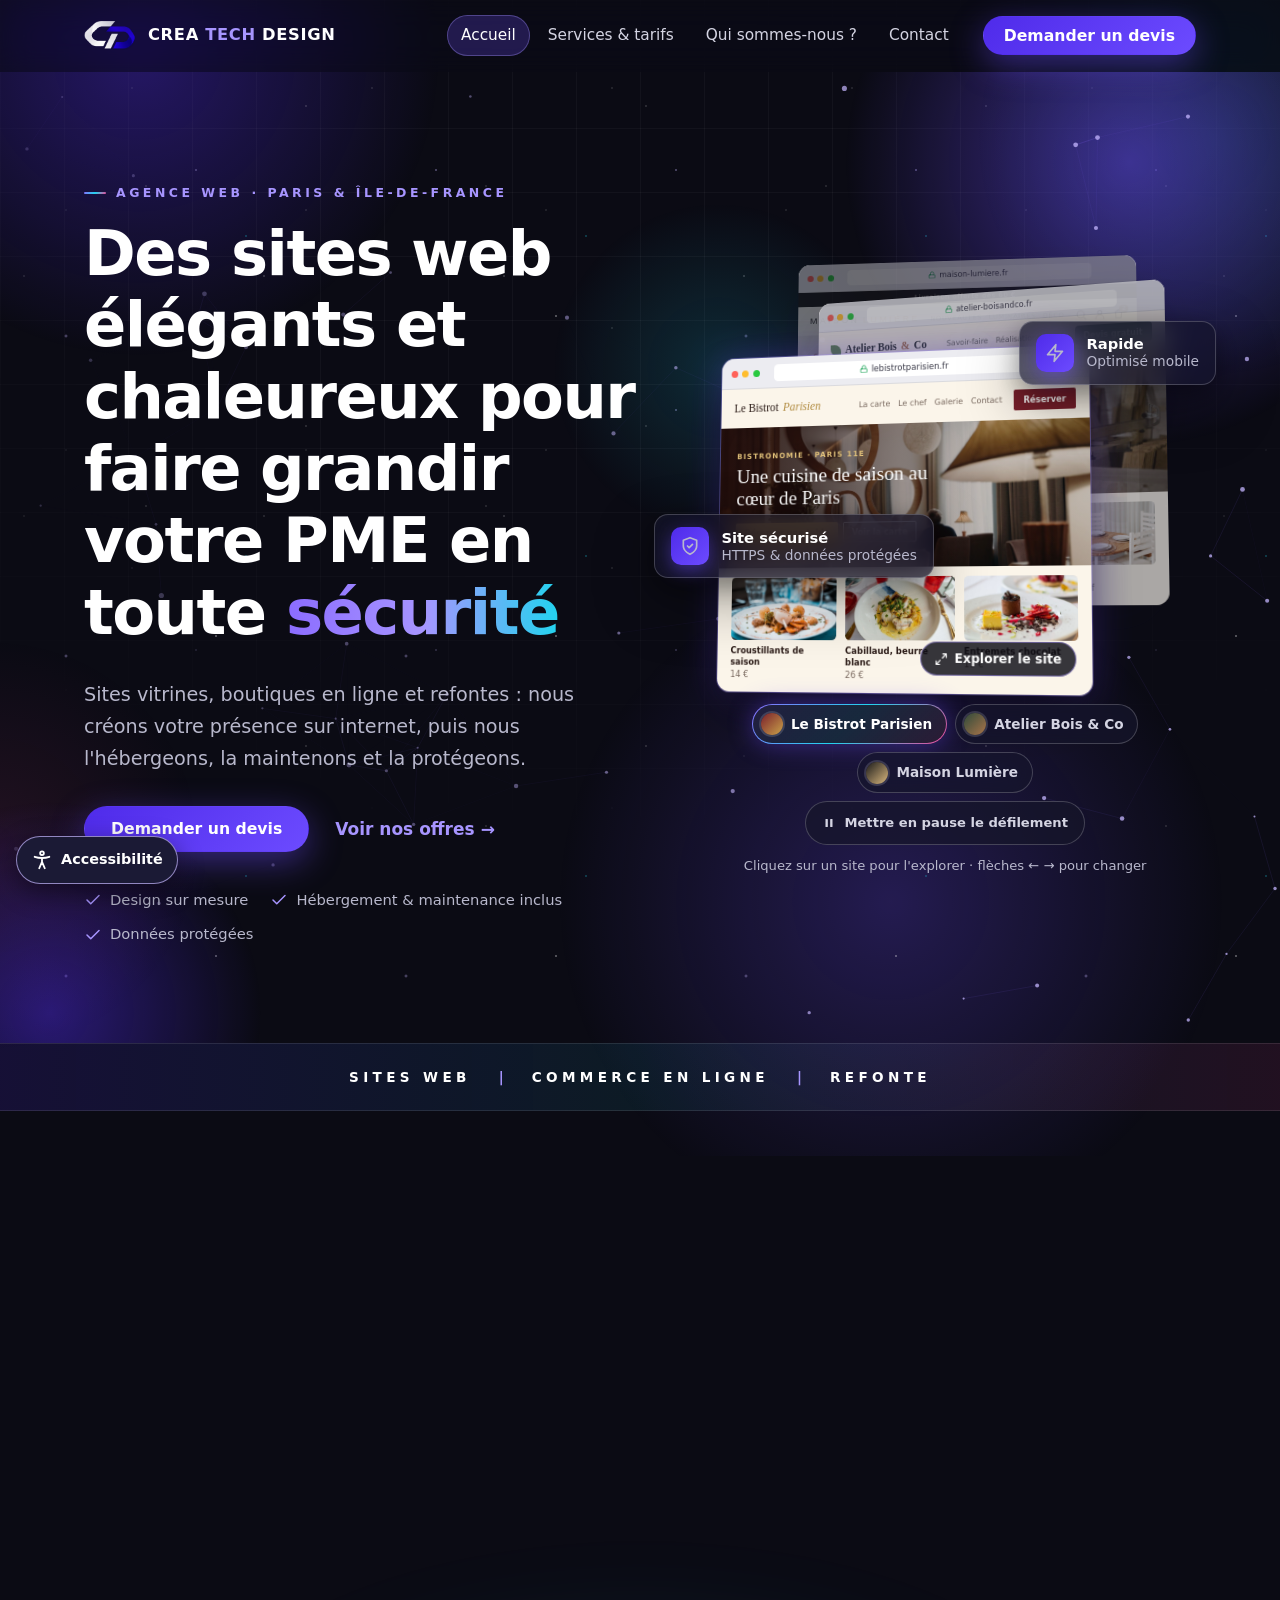
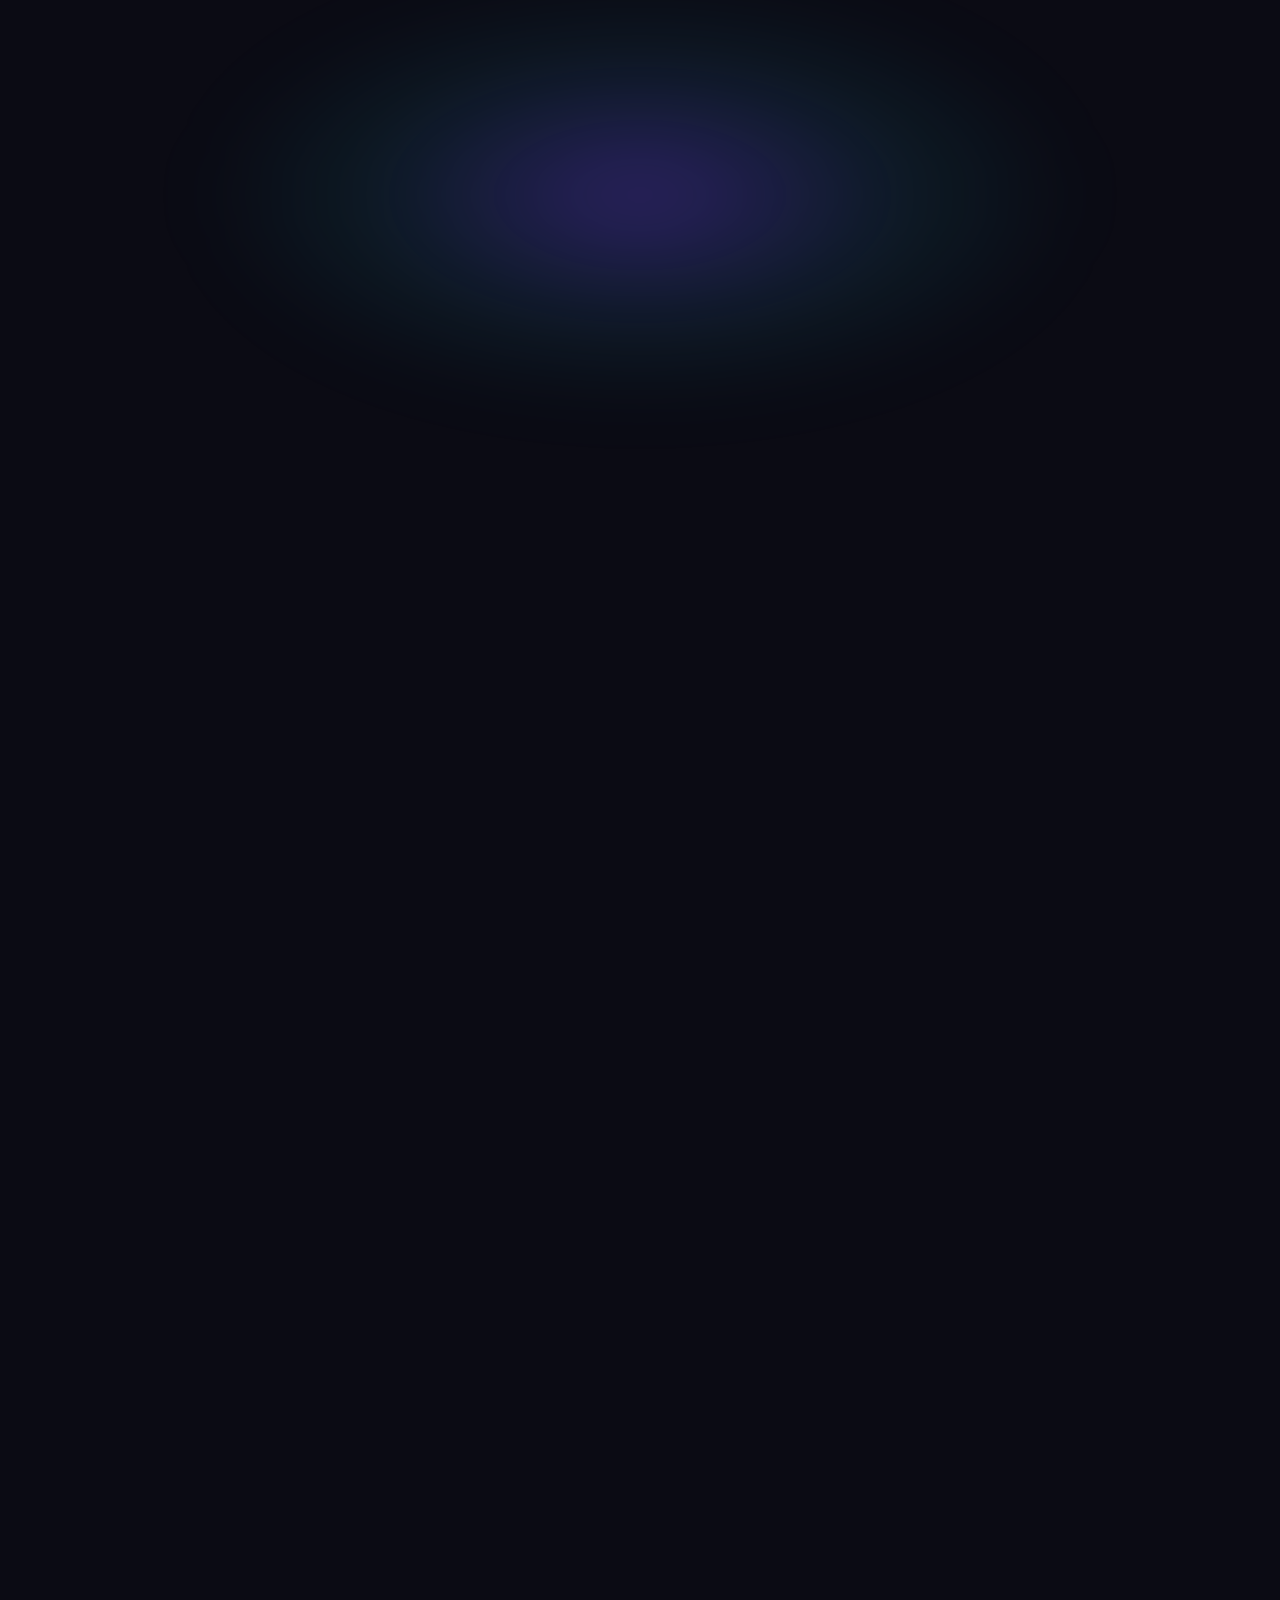
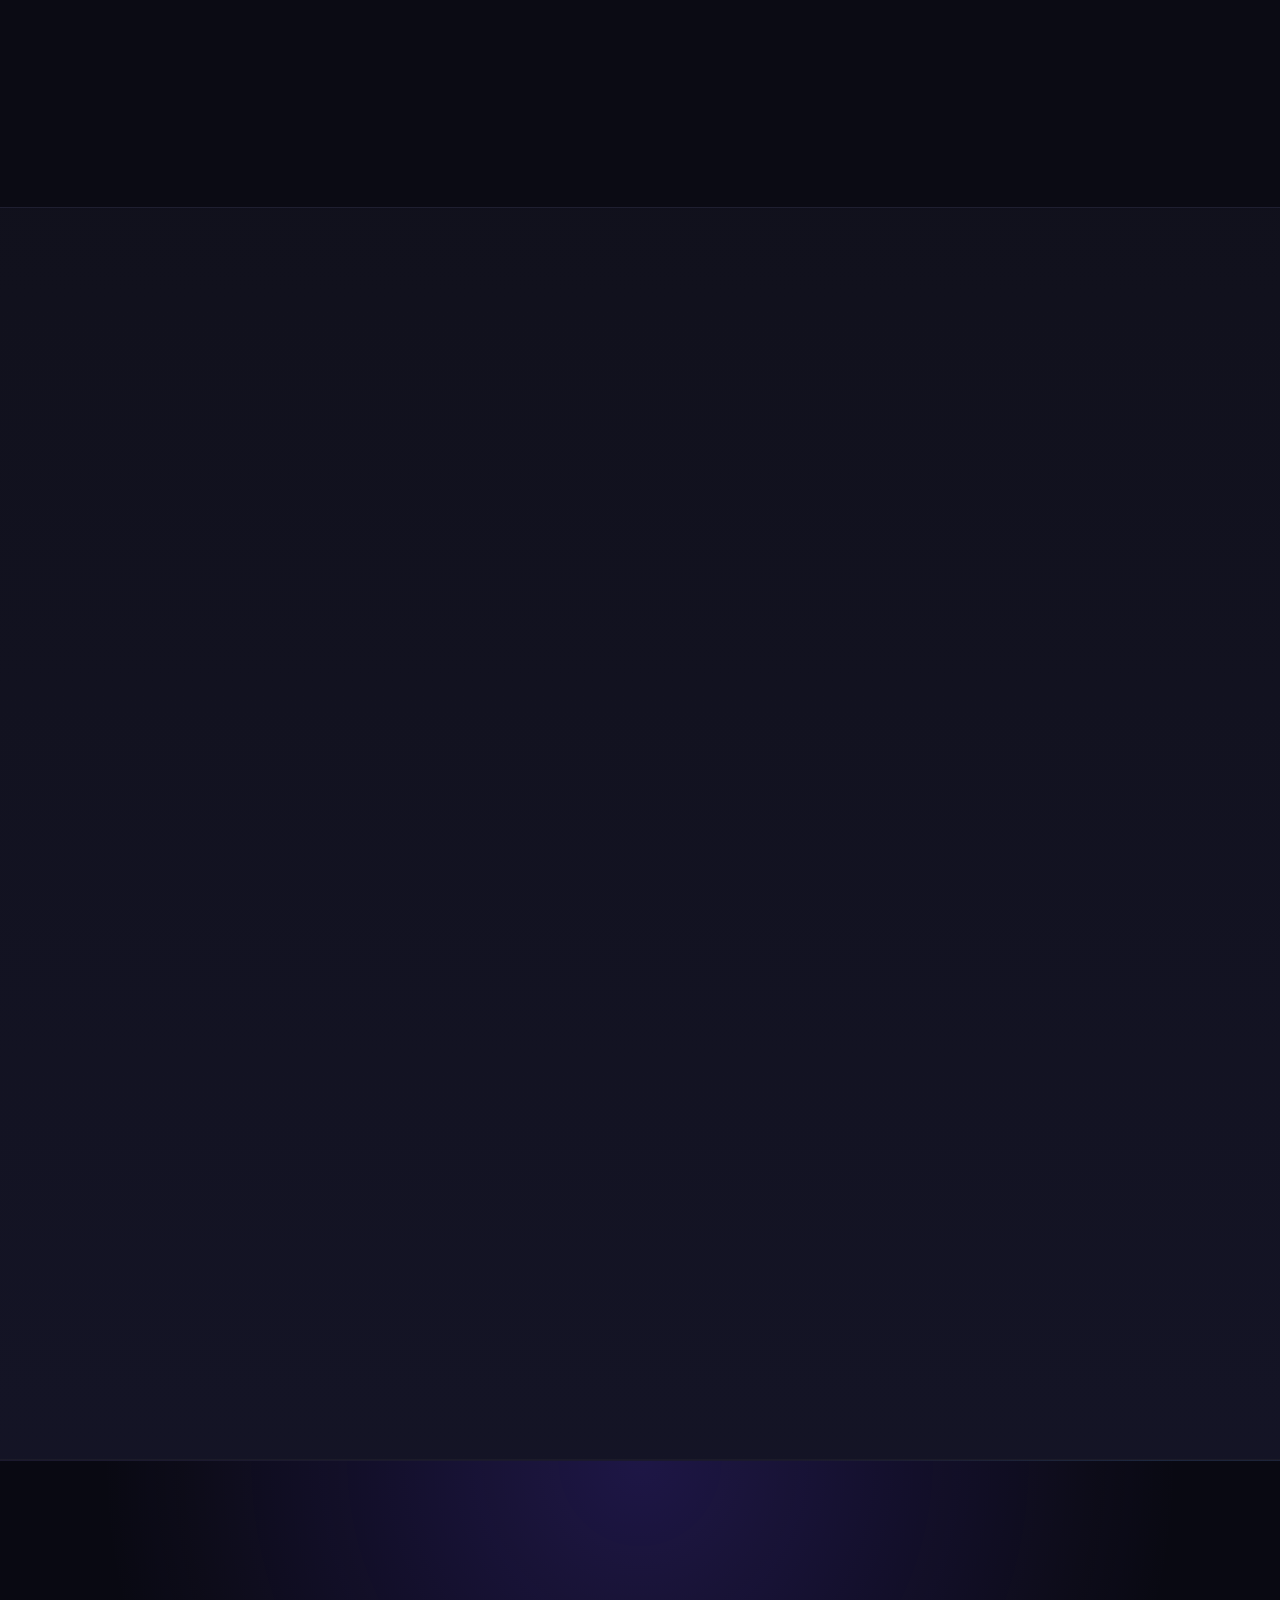
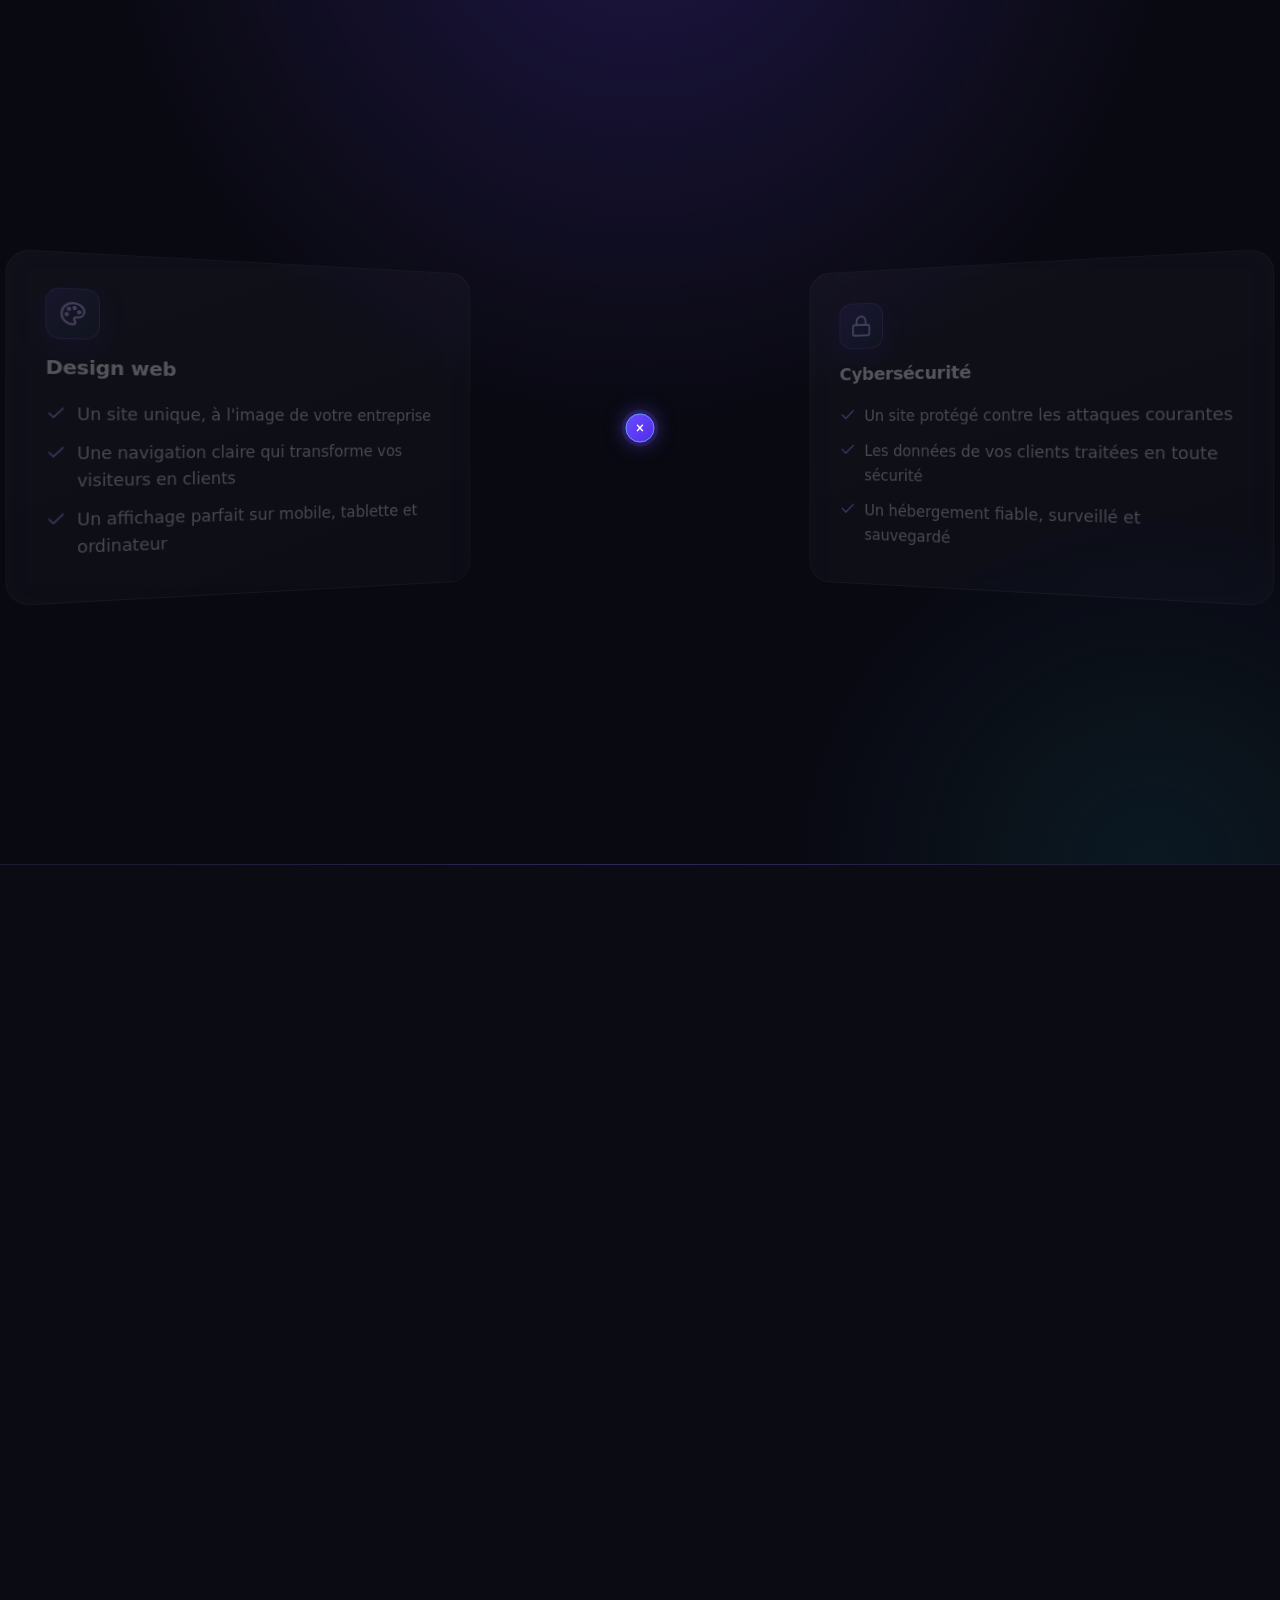
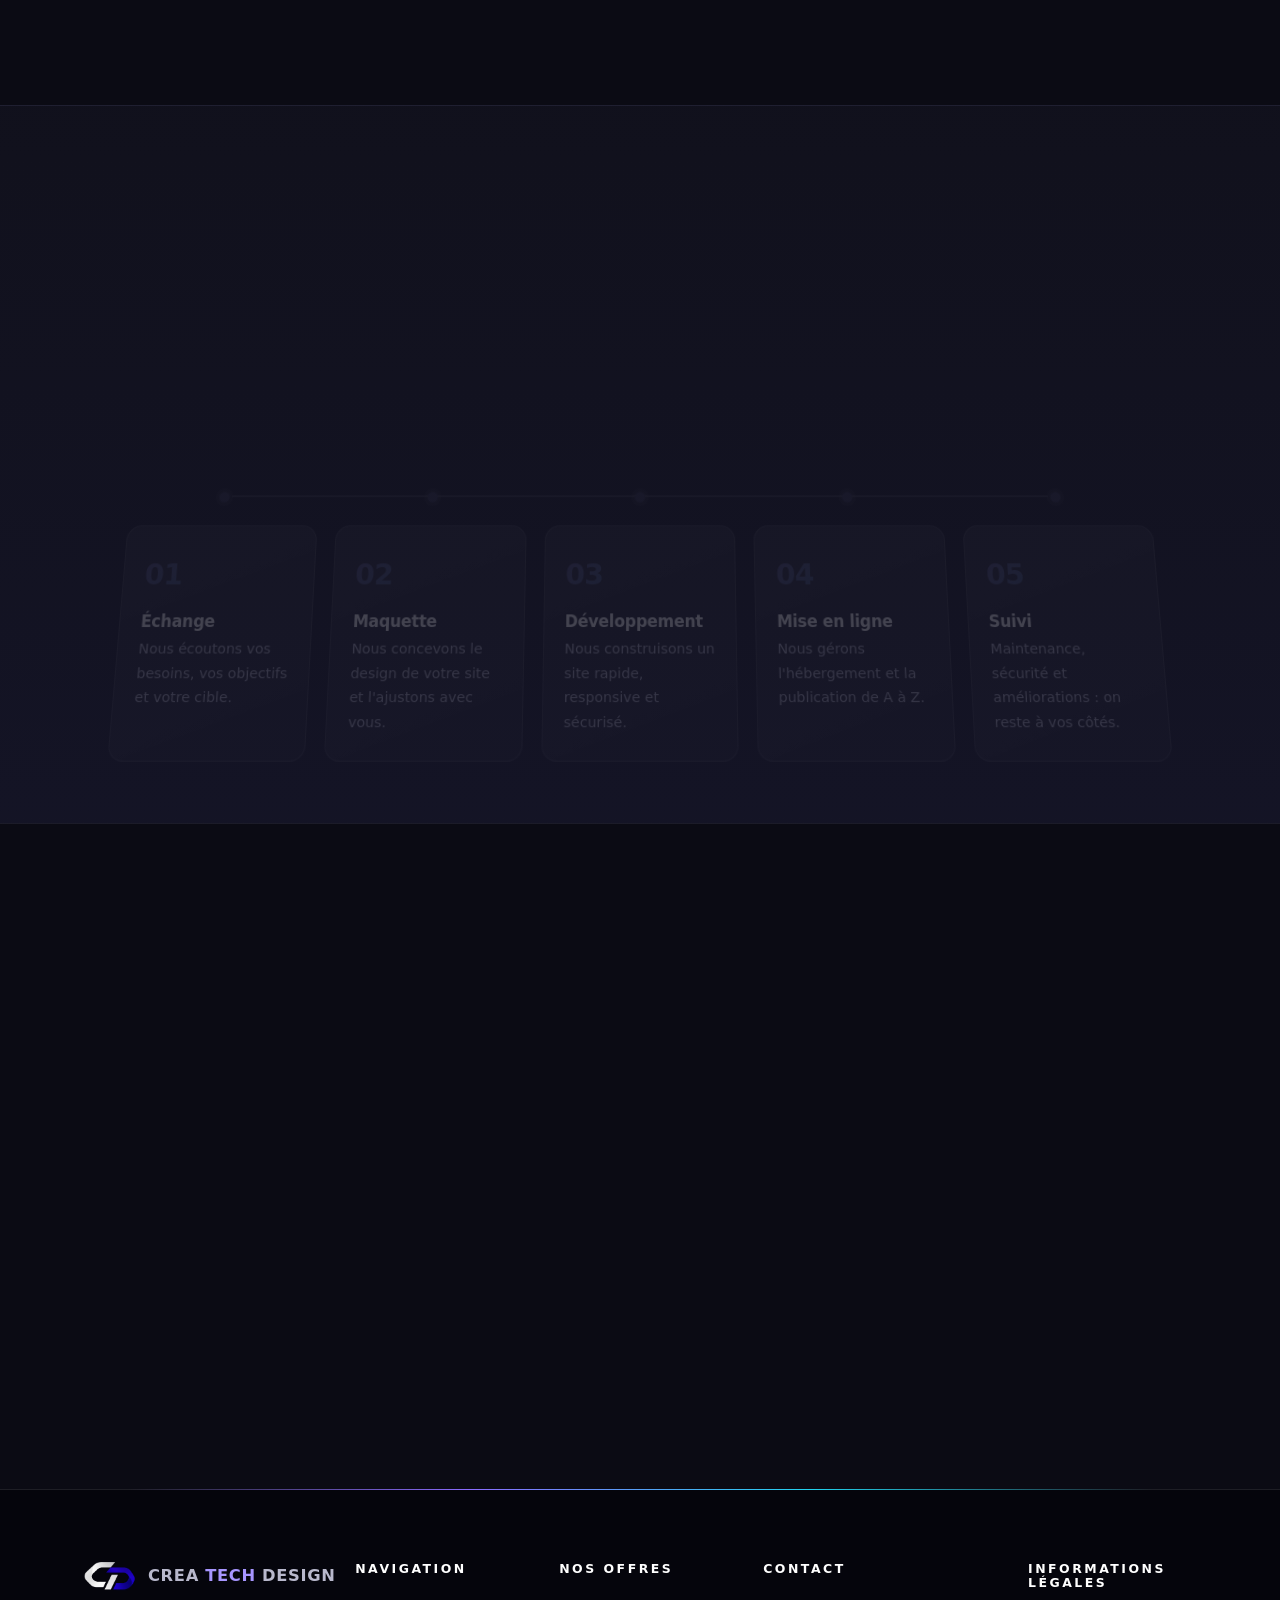
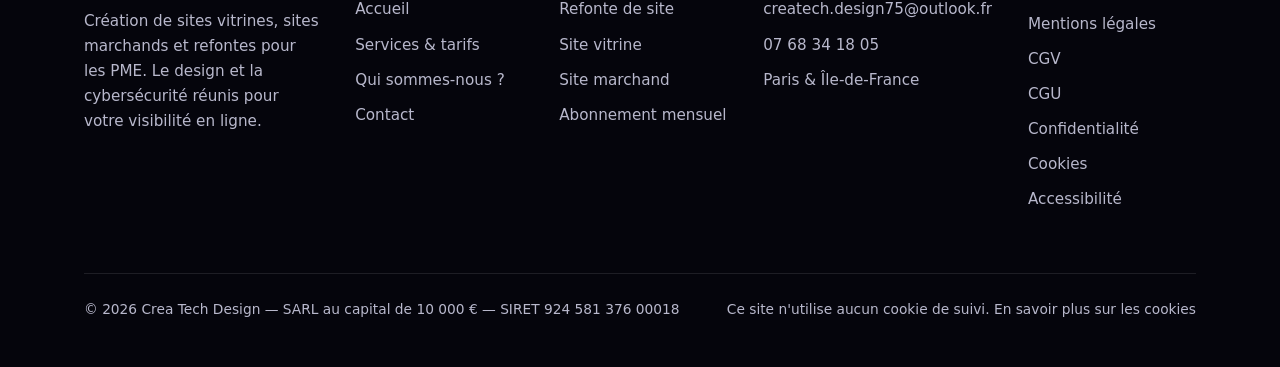
==== commit 1bb6c9d0: "Séparer la page Contact et la page Demander un devis - contact.html devient la page « Contact » : vo" ====
--- a/index.html
+++ b/index.html
@@ -67,9 +67,9 @@
           <li><a class="nav__link" href="index.html" aria-current="page">Accueil</a></li>
           <li><a class="nav__link" href="services.html">Services &amp; tarifs</a></li>
           <li><a class="nav__link" href="a-propos.html">Qui sommes-nous ?</a></li>
-          <li><a class="nav__link" href="contact.html">Contact &amp; devis</a></li>
+          <li><a class="nav__link" href="contact.html">Contact</a></li>
         </ul>
-        <a class="btn btn--primary" href="contact.html">Demander un devis</a>
+        <a class="btn btn--primary" href="devis.html">Demander un devis</a>
       </nav>
     </div>
   </header>
@@ -92,7 +92,7 @@
             <h1>Des sites web élégants et chaleureux pour faire grandir votre PME en toute <span class="text-gradient">sécurité</span></h1>
             <p class="hero__lead">Sites vitrines, boutiques en ligne et refontes : nous créons votre présence sur internet, puis nous l'hébergeons, la maintenons et la protégeons.</p>
             <div class="hero__actions">
-              <a class="btn btn--primary" href="contact.html">Demander un devis</a>
+              <a class="btn btn--primary" href="devis.html">Demander un devis</a>
               <a class="link-arrow" href="services.html">Voir nos offres</a>
             </div>
             <ul class="hero__trust">
@@ -490,7 +490,7 @@
             <h2>Prêt à donner de la <span class="text-gradient">visibilité</span> à votre entreprise ?</h2>
             <p>Parlez-nous de votre projet : nous vous répondons sous 24 à 48 h avec une proposition claire et sans engagement.</p>
             <div class="hero__actions">
-              <a class="btn btn--primary" href="contact.html">Demander un devis</a>
+              <a class="btn btn--primary" href="devis.html">Demander un devis</a>
               <a class="link-arrow" href="services.html">Voir nos offres</a>
             </div>
           </div>
@@ -516,7 +516,7 @@
             <li><a href="index.html">Accueil</a></li>
             <li><a href="services.html">Services &amp; tarifs</a></li>
             <li><a href="a-propos.html">Qui sommes-nous ?</a></li>
-            <li><a href="contact.html">Contact &amp; devis</a></li>
+            <li><a href="contact.html">Contact</a></li>
           </ul>
         </nav>
         <div>
@@ -586,7 +586,7 @@
       </div>
       <div class="pv__foot">
         <p class="pv__note">Projet d'exemple · <strong data-pv-offer>Offre Site vitrine Premium</strong></p>
-        <a class="btn btn--primary" href="contact.html" data-pv-cta>Demander un devis pour ce type de site</a>
+        <a class="btn btn--primary" href="devis.html" data-pv-cta>Demander un devis pour ce type de site</a>
       </div>
       <p class="visually-hidden" aria-live="polite" data-pv-live></p>
     </div>
--- a/css/style.css
+++ b/css/style.css
@@ -3780,3 +3780,31 @@
 .consent__actions .btn { flex: 1 1 auto; min-height: 44px; }
 .footer__consent { min-height: 44px; padding: 0; border: 0; background: none; color: var(--c-muted); font: inherit; cursor: pointer; }
 .footer__consent:hover { color: #fff; text-decoration: underline; }
+
+/* Pages Contact et Demander un devis */
+.page-hero__link { margin: 0; }
+.quote-steps {
+  padding: 24px;
+  border-radius: var(--radius);
+  background: var(--grad-glass);
+  border: 1px solid var(--c-line);
+}
+.quote-steps .contact-aside__title { margin-bottom: 16px; }
+.quote-steps ol { display: grid; gap: 16px; margin: 0; padding: 0; list-style: none; counter-reset: quote; }
+.quote-steps li { position: relative; display: grid; gap: 2px; padding-left: 46px; counter-increment: quote; }
+.quote-steps li::before {
+  content: counter(quote);
+  position: absolute;
+  left: 0; top: 0;
+  display: grid;
+  place-items: center;
+  width: 32px; height: 32px;
+  border-radius: 50%;
+  background: var(--grad);
+  color: #fff;
+  font-weight: 700;
+  font-size: .9rem;
+}
+.quote-steps b { color: #fff; }
+.quote-steps span { color: var(--c-muted); font-size: .9rem; }
+.quote-aside__more { margin: 4px 0 0; color: var(--c-muted); font-size: .9rem; }
